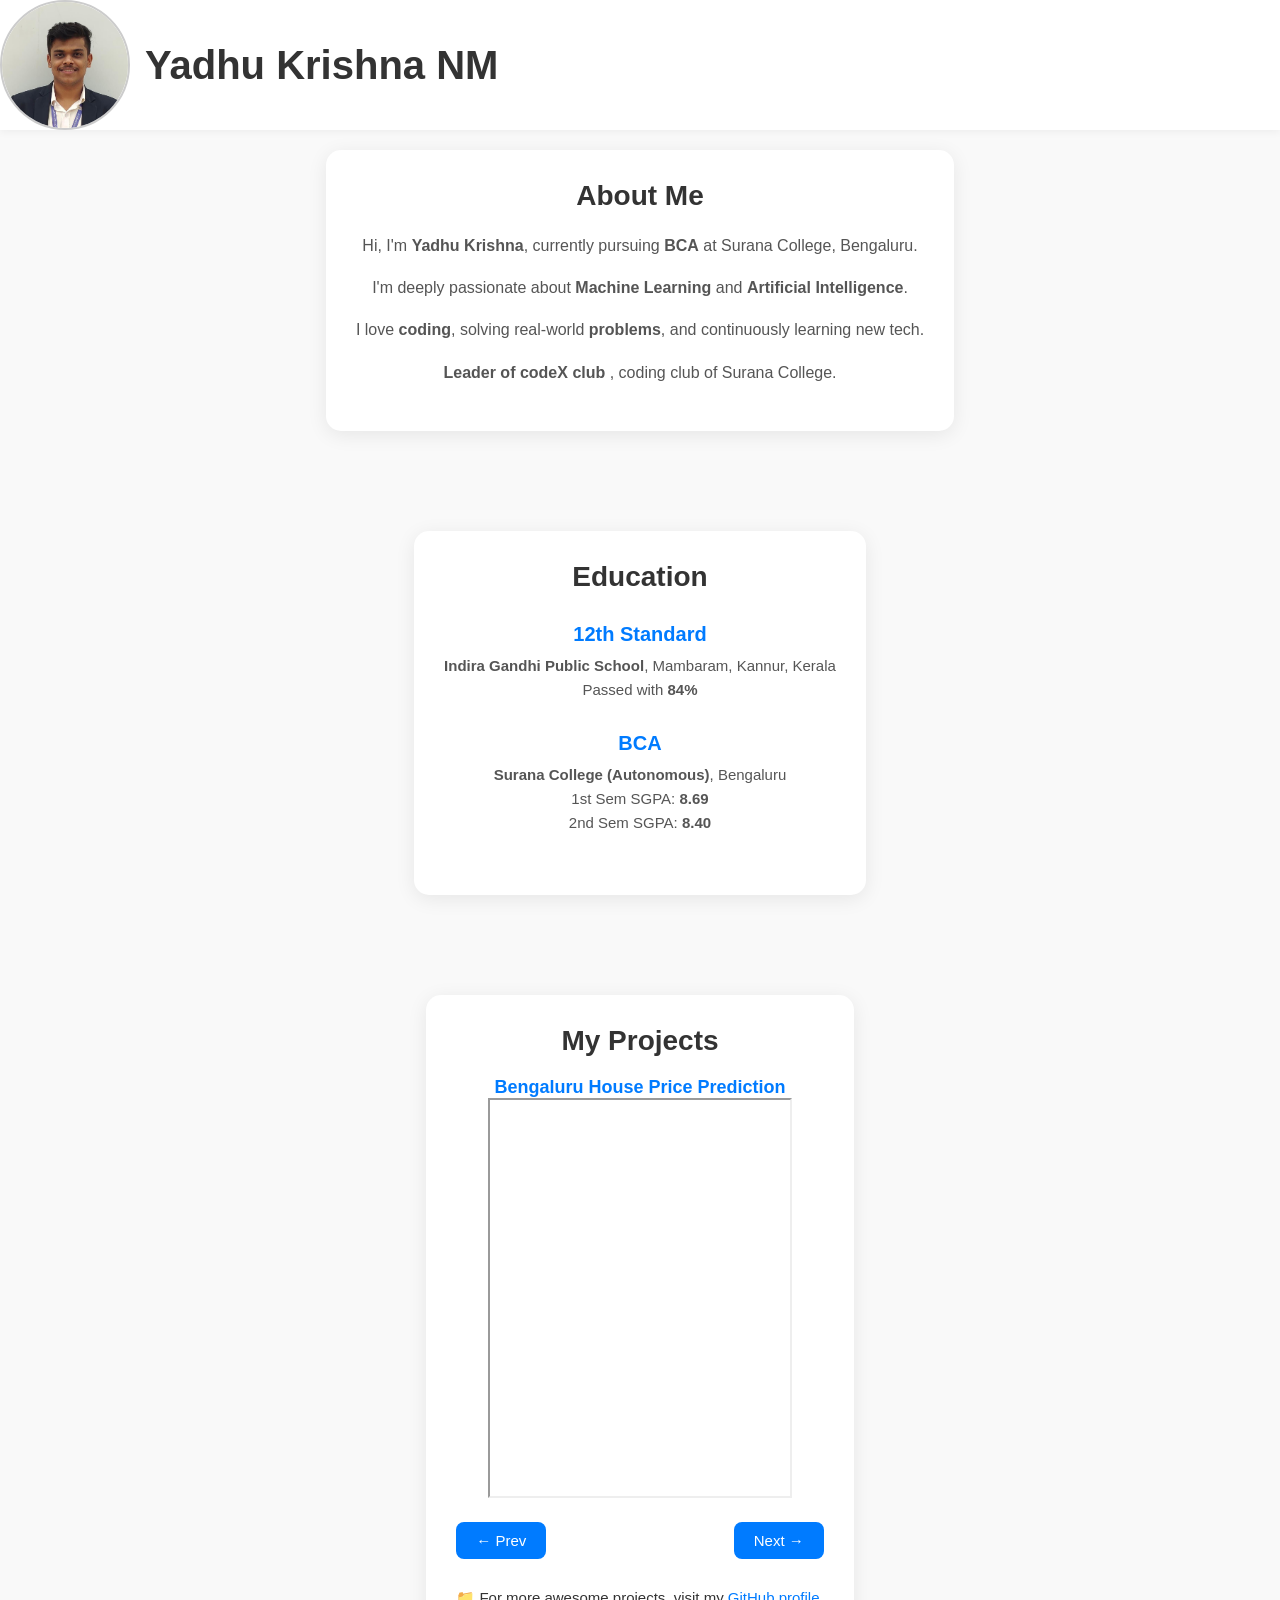
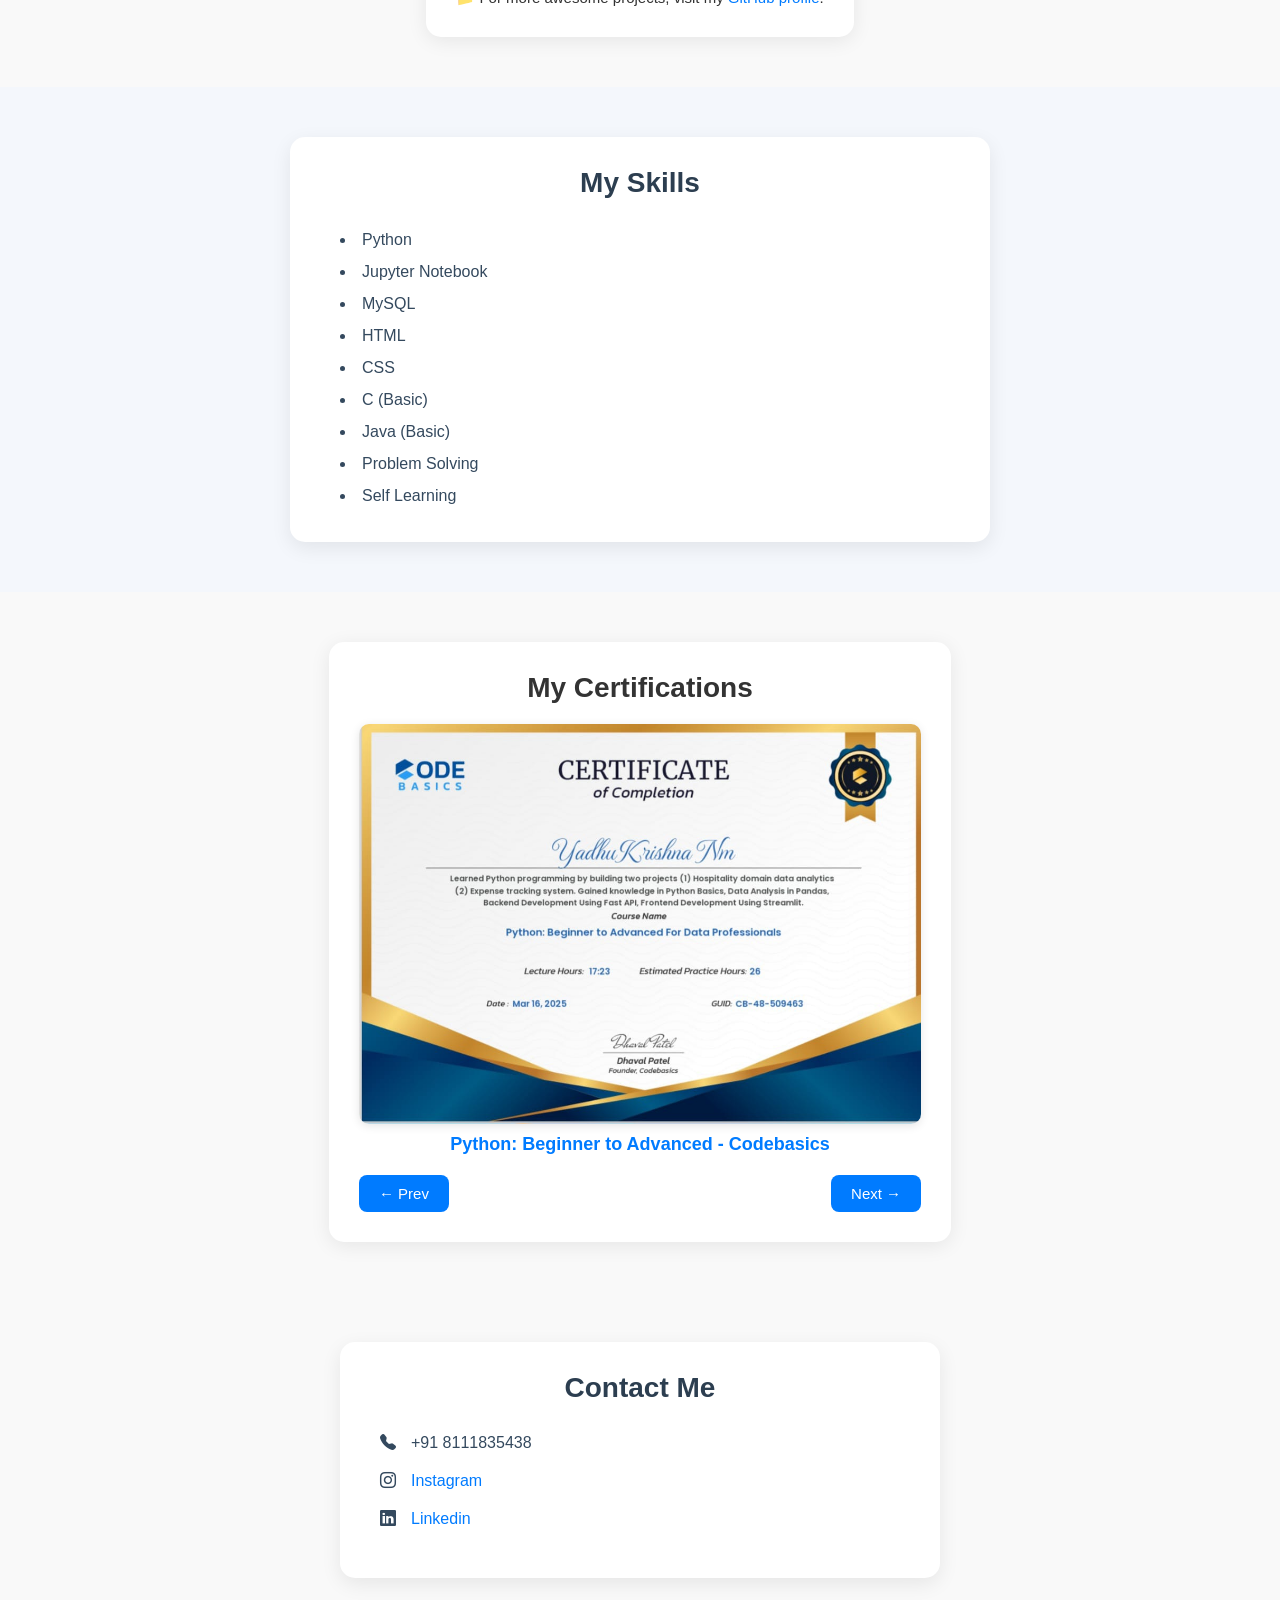
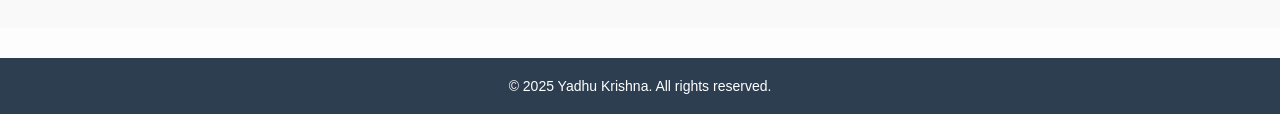
==== index.html @ 9374021d "Update index.html" ====
<!DOCTYPE html>
<html lang="en">
<head>
  <meta charset="UTF-8">
  <title>Yadhu Krishna | Portfolio</title>
  <meta name="viewport" content="width=device-width, initial-scale=1.0">
</head>
<body>

  <style>
    /* Reset */
* {
    margin: 0;
    padding: 0;
    box-sizing: border-box;
  }
  
  /* Base */
  body {
    font-family: 'Segoe UI', Tahoma, sans-serif;
    background-color: #fdfdfd;
    color: #222;
    padding-top: 100px; 
  }
  
  /* Header */
  .top-header {
    position: fixed;
    top: 0;
    left: 0;
    width: 100%;
    z-index: 1000;
    background-color: #fff;
    padding: -21px 30px;
    display: flex;
    justify-content: space-between;
    align-items: center;
    box-shadow: 0 2px 8px rgba(0, 0, 0, 0.05);
  }
  
  
  /* Left Side */
  .left-side {
    display: flex;
    align-items: center;
  }
  
  .profile-img {
    width: 130px;
    height: 130px;
    border-radius: 50%;
    object-fit: cover;
    border: 2px solid #ccc;
    margin-right: 15px;
  }
  
  .name {
    font-size: 40px;
    font-weight: 600;
    color: #333;
  }
  
/* Hamburger icon */
.hamburger {
    font-size: 24px;
    cursor: pointer;
    display: none;
  }
  
  /* Mobile Nav */
  .mobile-nav {
    display: none;
    flex-direction: column;
    gap: 10px;
    background-color: #fff;
    padding: 10px 20px;
    border-radius: 10px;
    box-shadow: 0 2px 10px rgba(0,0,0,0.1);
    position: absolute;
    top: 80px;
    right: 30px;
    z-index: 999;
  }
  
  .mobile-nav a {
    text-decoration: none;
    color: #333;
    font-weight: 500;
    transition: color 0.3s;
  }
  
  .mobile-nav a:hover {
    color: #007bff;
  }
  
  /* Show only on small screens */
  @media (max-width: 768px) {
    .hamburger {
      display: block;
    }
  
    .button-navbar {
      display: none;
    }
  }

  .about-section {
    padding: 50px 20px;
    background-color: #f9f9f9;
    display: flex;
    justify-content: center;
  }
  
  .about-card {
    max-width: 700px;
    background-color: #fff;
    padding: 30px;
    border-radius: 15px;
    box-shadow: 0 4px 20px rgba(0, 0, 0, 0.08);
    text-align: center;
  }
  
  .about-card h2 {
    font-size: 28px;
    margin-bottom: 20px;
    color: #333;
  }
  
  .about-card p {
    font-size: 16px;
    line-height: 1.7;
    color: #555;
    margin-bottom: 15px;
  }

  .education-section {
    padding: 50px 20px;
    background-color: #f9f9f9;
    display: flex;
    justify-content: center;
  }
  
  .education-card {
    max-width: 700px;
    background-color: #fff;
    padding: 30px;
    border-radius: 15px;
    box-shadow: 0 4px 20px rgba(0, 0, 0, 0.08);
    text-align: center;
  }
  
  .education-card h2 {
    font-size: 28px;
    margin-bottom: 30px;
    color: #333;
  }
  
  .edu-item {
    margin-bottom: 30px;
  }
  
  .edu-item h3 {
    font-size: 20px;
    color: #007bff;
    margin-bottom: 8px;
  }
  
  .edu-item p {
    font-size: 15px;
    color: #555;
    line-height: 1.6;
  }
  

  .projects-section {
    padding: 50px 20px;
    background-color: #f9f9f9;
    display: flex;
    justify-content: center;
  }
  
  .projects-card {
    max-width: 900px;
    background-color: #fff;
    padding: 30px;
    border-radius: 15px;
    box-shadow: 0 4px 20px rgba(0, 0, 0, 0.08);
    text-align: center;
  }
  
  .projects-card h2 {
    font-size: 28px;
    color: #333;
    margin-bottom: 20px;
  }
  
  .slider-container {
    position: relative;
  }
  
  .project-slide {
    display: none;
    flex-direction: column;
    align-items: center;
  }
  
  .project-slide video {
    width: 100%;
    max-height: 400px;
    border-radius: 10px;
    margin-bottom: 10px;
    box-shadow: 0 2px 10px rgba(0,0,0,0.1);
  }
  
  .project-slide h3 {
    font-size: 18px;
    color: #007bff;
  }
  
  .project-slide.active {
    display: flex;
  }
  
  .slider-buttons {
    margin-top: 20px;
    display: flex;
    justify-content: space-between;
    gap: 20px;
  }
  
  .slider-buttons button {
    padding: 10px 20px;
    font-size: 15px;
    border: none;
    background-color: #007bff;
    color: white;
    border-radius: 8px;
    cursor: pointer;
    transition: background-color 0.3s ease;
  }
  
  .slider-buttons button:hover {
    background-color: #0056b3;
  }
  .more-projects {
    margin-top: 30px;
    font-size: 15px;
    color: #333;
  }
  
  .more-projects a {
    color: #007bff;
    font-weight: 500;
    text-decoration: none;
    transition: color 0.3s;
  }
  
  .more-projects a:hover {
    color: #0056b3;
  }
 

  .skills-section {
    padding: 50px 20px;
    background-color: #f4f7fc;
    display: flex;
    justify-content: center;
  }
  
  .skills-card {
    max-width: 700px;
    width: 100%;
    background-color: #ffffff;
    padding: 30px 40px;
    border-radius: 15px;
    box-shadow: 0 6px 20px rgba(0, 0, 0, 0.08);
  }
  
  .skills-card h2 {
    font-size: 28px;
    margin-bottom: 25px;
    color: #2c3e50;
    text-align: center;
  }
  
  .skills-list {
    list-style: disc inside;
    font-size: 16px;
    color: #34495e;
    line-height: 2;
    padding-left: 10px;
  }
  
  .certifications-section {
    padding: 50px 20px;
    background-color: #f9f9f9;
    display: flex;
    justify-content: center;
  }
  
  .cert-card {
    max-width: 900px;
    background-color: #fff;
    padding: 30px;
    border-radius: 15px;
    box-shadow: 0 4px 20px rgba(0, 0, 0, 0.08);
    text-align: center;
  }
  
  .cert-card h2 {
    font-size: 28px;
    color: #333;
    margin-bottom: 20px;
  }
  
  .cert-slider-container {
    position: relative;
  }
  
  .cert-slide {
    display: none;
    flex-direction: column;
    align-items: center;
  }
  
  .cert-slide img {
    width: 100%;
    max-height: 400px;
    object-fit: contain;
    border-radius: 10px;
    margin-bottom: 10px;
    box-shadow: 0 2px 10px rgba(0,0,0,0.1);
  }
  
  .cert-slide h3 {
    font-size: 18px;
    color: #007bff;
  }
  
  .cert-slide.active {
    display: flex;
  }
  
  .cert-buttons {
    margin-top: 20px;
    display: flex;
    justify-content: space-between;
    gap: 20px;
  }
  
  .cert-buttons button {
    padding: 10px 20px;
    font-size: 15px;
    border: none;
    background-color: #007bff;
    color: white;
    border-radius: 8px;
    cursor: pointer;
    transition: background-color 0.3s ease;
  }
  
  .cert-buttons button:hover {
    background-color: #0056b3;
  }
  .contact-section {
    padding: 50px 20px;
    background-color: #f9f9f9;
    display: flex;
    justify-content: center;
  }
  
  .contact-card {
    max-width: 600px;
    width: 100%;
    background-color: #ffffff;
    padding: 30px 40px;
    border-radius: 15px;
    box-shadow: 0 6px 20px rgba(0, 0, 0, 0.08);
    text-align: center;
  }
  
  .contact-card h2 {
    font-size: 28px;
    margin-bottom: 30px;
    color: #2c3e50;
  }
  
  .contact-item {
    display: flex;
    align-items: center;
    gap: 15px;
    font-size: 16px;
    color: #34495e;
    margin-bottom: 20px;
    justify-content: flex-start;
  }
  
  .contact-item img {
    width: 24px;
    height: 24px;
  }
  
  .contact-item a {
    color: #007bff;
    text-decoration: none;
    transition: color 0.3s ease;
  }
  
  .contact-item a:hover {
    color: #0056b3;
  }
  .footer {
    background-color: #2c3e50;
    color: #fff;
    padding: 20px 0;
    text-align: center;
    font-size: 14px;
    margin-top: 30px;
  }
  
  </style>
      
            <header class="top-header">
                <div class="left-side">
                <img src="yadhu_krishna.jpg" alt="Profile" class="profile-img">
                <h1 class="name">Yadhu Krishna NM</h1>
                </div>

                <div class="hamburger" onclick="toggleMenu()">☰</div>

            <nav class="mobile-nav" id="navMenu">
            <a href="#about">About</a>
            <a href="#education">Education</a>
            <a href="#projects">Projects</a>
            <a href="#skills">Skills</a>
            <a href="#certifications">Certificate</a>
            <a href="#contact">Contact</a>
            <a href="research.html">Research paper</a>
            </nav>
            </header>
        
            <section id="about" class="about-section">
                <div class="about-card">
                  <h2>About Me</h2>
                  <p>Hi, I'm <strong>Yadhu Krishna</strong>, currently pursuing <strong>BCA</strong> at Surana College, Bengaluru.</p>
                  <p>I'm deeply passionate about <strong>Machine Learning</strong> and <strong>Artificial Intelligence</strong>.</p>
                  <p>I love <strong>coding</strong>, solving real-world <strong>problems</strong>, and continuously learning new tech.</p>

<p> <strong>Leader of codeX club </strong>, coding club of Surana College. </p>

                </div>
              </section>

              <section id="education" class="education-section">
                <div class="education-card">
                  <h2>Education</h2>
              
                  <div class="edu-item">
                    <h3>12th Standard</h3>
                    <p><strong>Indira Gandhi Public School</strong>, Mambaram, Kannur, Kerala</p>
                    <p>Passed with <strong>84%</strong></p>
                  </div>
              
                  <div class="edu-item">
                    <h3>BCA</h3>
                    <p><strong>Surana College (Autonomous)</strong>, Bengaluru</p>
                    <p>1st Sem SGPA: <strong>8.69</strong> <br>2nd Sem SGPA: <strong>8.40</strong></p>
                  </div>
                </div>
              </section>
              
  
              <section id="projects" class="projects-section">
                <div class="projects-card">
                  <h2>My Projects</h2>
                  <div class="slider-container">
              
                    <div class="project-slide active">
                      <div class="project-card">
                        <h3>Bengaluru House Price Prediction</h3>
                        <iframe 
                          src="https://drive.google.com/file/d/1LynsEmsE5LM_ech0EKteAjAgFS6Ahs85/preview" 
                          width="100%" 
                          height="400" 
                          allow="autoplay"
                        ></iframe>
                      </div>
                    </div>
                    
                    
              
                    <div class="project-slide">
                      <div class="project-card">
                        <h3>Virtual Calculator</h3>
                        <iframe 
                          src="https://drive.google.com/file/d/1Lzq_oJ0cY63KStWyLMBcMQcvlGvs4NtR/preview" 
                          width="100%" 
                          height="400" 
                          allow="autoplay"
                        ></iframe>
                      </div>
                    </div>
                    
                    
              
                    <div class="project-slide">
                      <div class="project-card">
                        <h3>Hand Gesture Controlled Game</h3>
                        <iframe 
                          src="https://drive.google.com/file/d/1M1FMv9EA-ZQbCo-5JxC1Ndo6RpJPf_lY/preview" 
                          width="100%" 
                          height="400" 
                          allow="autoplay"
                        ></iframe>
                      </div>
                    </div>
                    
                    
              
                    <div class="project-slide">
                      <div class="project-card">
                        <h3>Virtual Drawing</h3>
                        <iframe 
                          src="https://drive.google.com/file/d/1Lz4kDSfZVI1Jyr831kYw92eq6FVcWsAn/preview" 
                          width="100%" 
                          height="400" 
                          allow="autoplay"
                        ></iframe>
                      </div>
                    </div>
                    
              
                    <div class="project-slide">
                      <div class="project-card">
                        <h3>Text to Speech</h3>
                        <iframe 
                          src="https://drive.google.com/file/d/1Luus8g1saQ6ELHiGykWoEBHcL6R_JrQ9/preview" 
                          width="100%" 
                          height="400" 
                          allow="autoplay"
                        ></iframe>
                      </div>
                    </div>
                    
              
                    <div class="slider-buttons">
                      <button onclick="prevSlide()">← Prev</button>
                      <button onclick="nextSlide()">Next →</button>
                    </div>
                  </div>
              
                  <div class="more-projects">
                    <p>📁 For more awesome projects, visit my <a href="https://github.com/Yadhu10nm" target="_blank">GitHub profile</a>.</p>
                  </div>
                </div>
              </section>
              
              
              <section id="skills" class="skills-section">
                <div class="skills-card">
                  <h2>My Skills</h2>
                  <ul class="skills-list">
                    <li>Python</li>
                    <li>Jupyter Notebook</li>
                    <li>MySQL</li>
                    <li>HTML</li>
                    <li>CSS</li>
                    <li>C (Basic)</li>
                    <li>Java (Basic)</li>
                    <li>Problem Solving</li>
                    <li>Self Learning</li>
                  </ul>
                </div>
              </section>
              
              <section id="certifications" class="certifications-section">
                <div class="cert-card">
                  <h2>My Certifications</h2>
              
                  <div class="cert-slider-container">
                    <div class="cert-slide active">
                      <img src="certificates/python.jpg" alt="Python Certificate">
                      <h3>Python: Beginner to Advanced - Codebasics</h3>
                    </div>
              
                    <div class="cert-slide">
                      <img src="certificates/machine_learning.jpg" alt="ML Certificate">
                      <h3>Complete Machine Learning with Python - Udemy</h3>
                    </div>
              
                    <div class="cert-buttons">
                      <button onclick="prevCert()">← Prev</button>
                      <button onclick="nextCert()">Next →</button>
                    </div>
                  </div>
                </div>
              </section>

              <!-- Include this once in your <head> -->
<link rel="stylesheet" href="https://cdn.jsdelivr.net/npm/bootstrap-icons@1.10.5/font/bootstrap-icons.css">

<!-- Contact Section -->
<section id="contact" class="contact-section">
  <div class="contact-card">
    <h2>Contact Me</h2>

    <div class="contact-item">
      <i class="bi bi-telephone-fill"></i>
      <span>+91 8111835438</span>
    </div>

    <div class="contact-item">
      <i class="bi bi-instagram"></i>
      <a href="https://www.instagram.com/_yadh.u_" target="_blank">Instagram</a>
    </div>

    <div class="contact-item">
      <i class="bi bi-linkedin"></i>
      <a href="https://www.linkedin.com/in/yadhu-krishna-nm-0b5b5b31a?utm_source=share&utm_campaign=share_via&utm_content=profile&utm_medium=android_app" target="_blank">Linkedin</a>
    </div>
  </div>
</section>

<footer class="footer">
    <p>&copy; 2025 Yadhu Krishna. All rights reserved.</p>
  </footer>
       
              
              
              
  
  




              <script>
                function toggleMenu() {
                  const nav = document.getElementById("navMenu");
                  nav.style.display = nav.style.display === "flex" ? "none" : "flex";
                }
              
                // Close menu when a nav link is clicked
                document.addEventListener("DOMContentLoaded", () => {
                  const navLinks = document.querySelectorAll("#navMenu a");
                  navLinks.forEach(link => {
                    link.addEventListener("click", () => {
                      document.getElementById("navMenu").style.display = "none";
                    });
                  });
                });

                let currentSlide = 0;
  const slides = document.querySelectorAll('.project-slide');

  function showSlide(index) {
    slides.forEach(slide => slide.classList.remove('active'));
    slides[index].classList.add('active');
  }

  function nextSlide() {
    currentSlide = (currentSlide + 1) % slides.length;
    showSlide(currentSlide);
  }

  function prevSlide() {
    currentSlide = (currentSlide - 1 + slides.length) % slides.length;
    showSlide(currentSlide);
  }

  let currentCert = 0;
  const certs = document.querySelectorAll('.cert-slide');

  function showCert(index) {
    certs.forEach(cert => cert.classList.remove('active'));
    certs[index].classList.add('active');
  }

  function nextCert() {
    currentCert = (currentCert + 1) % certs.length;
    showCert(currentCert);
  }

  function prevCert() {
    currentCert = (currentCert - 1 + certs.length) % certs.length;
    showCert(currentCert);
  }
</script>
              
  
</body>
</html>
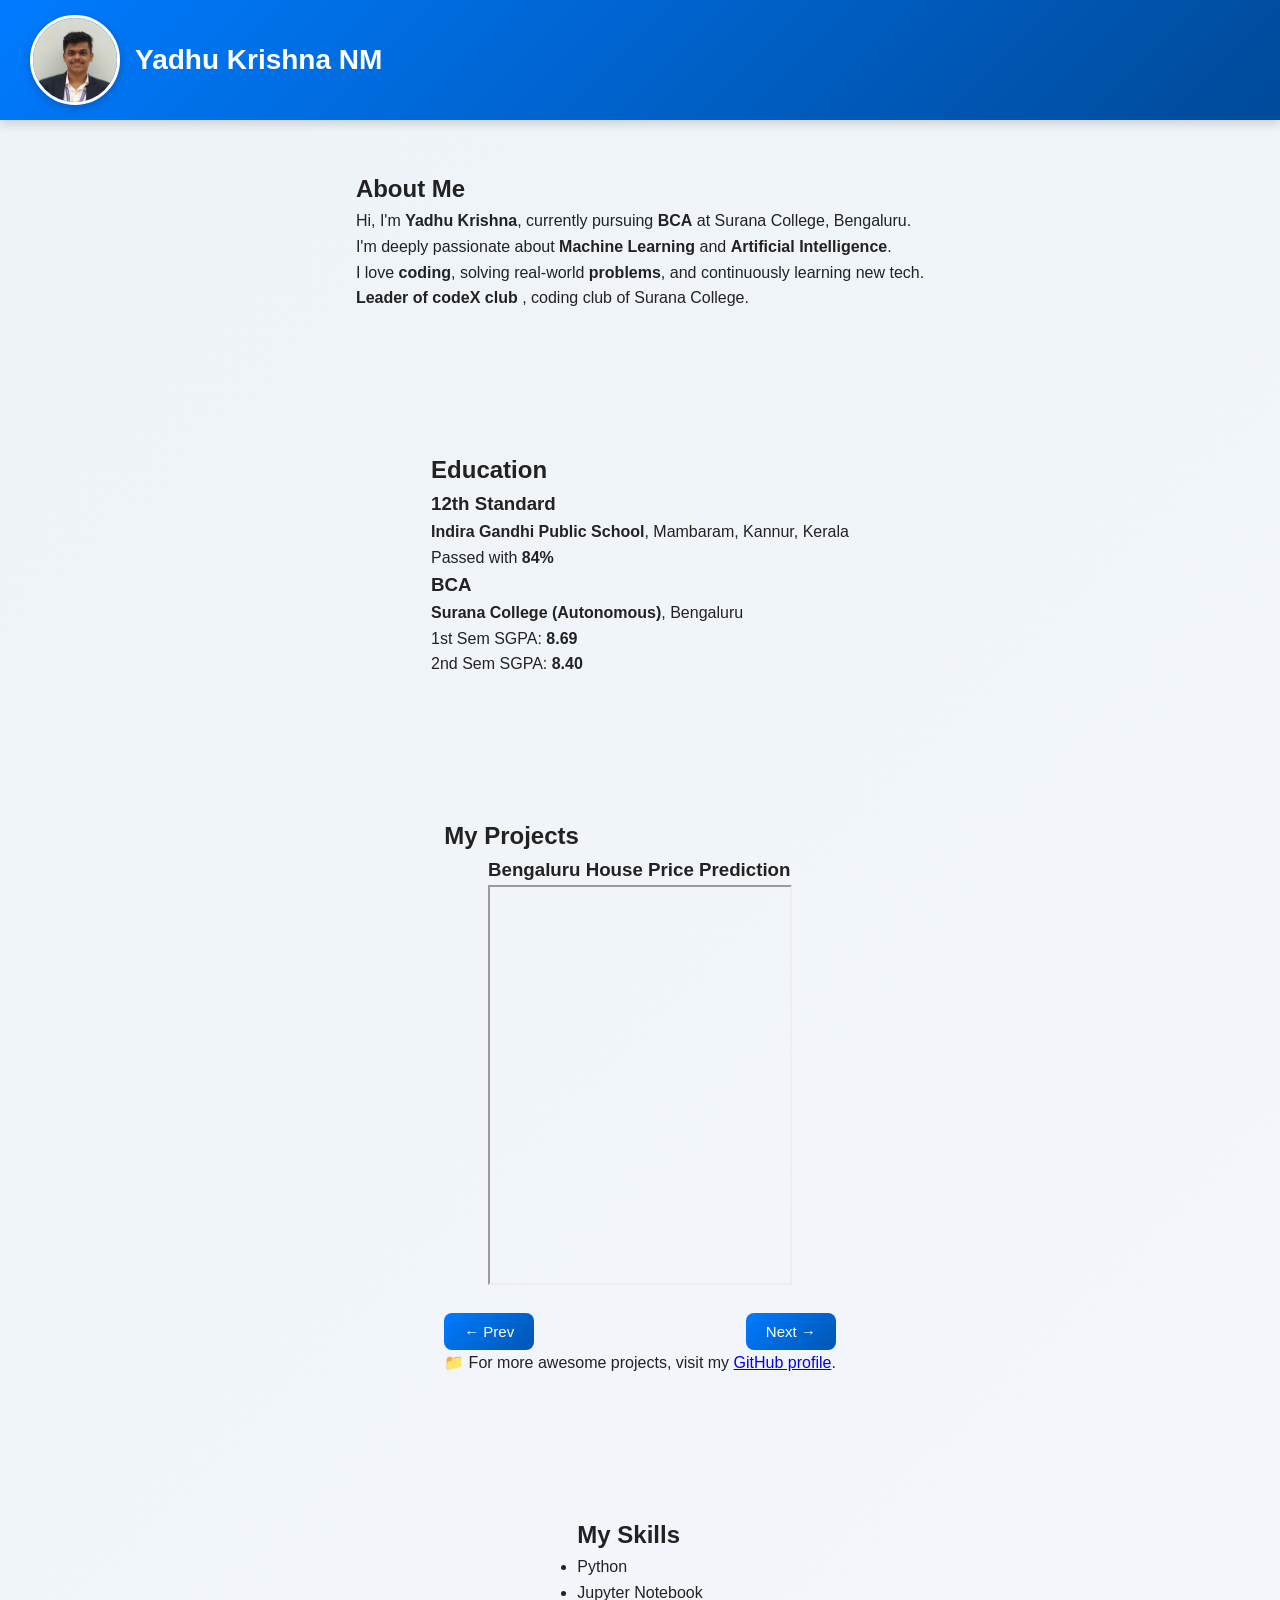
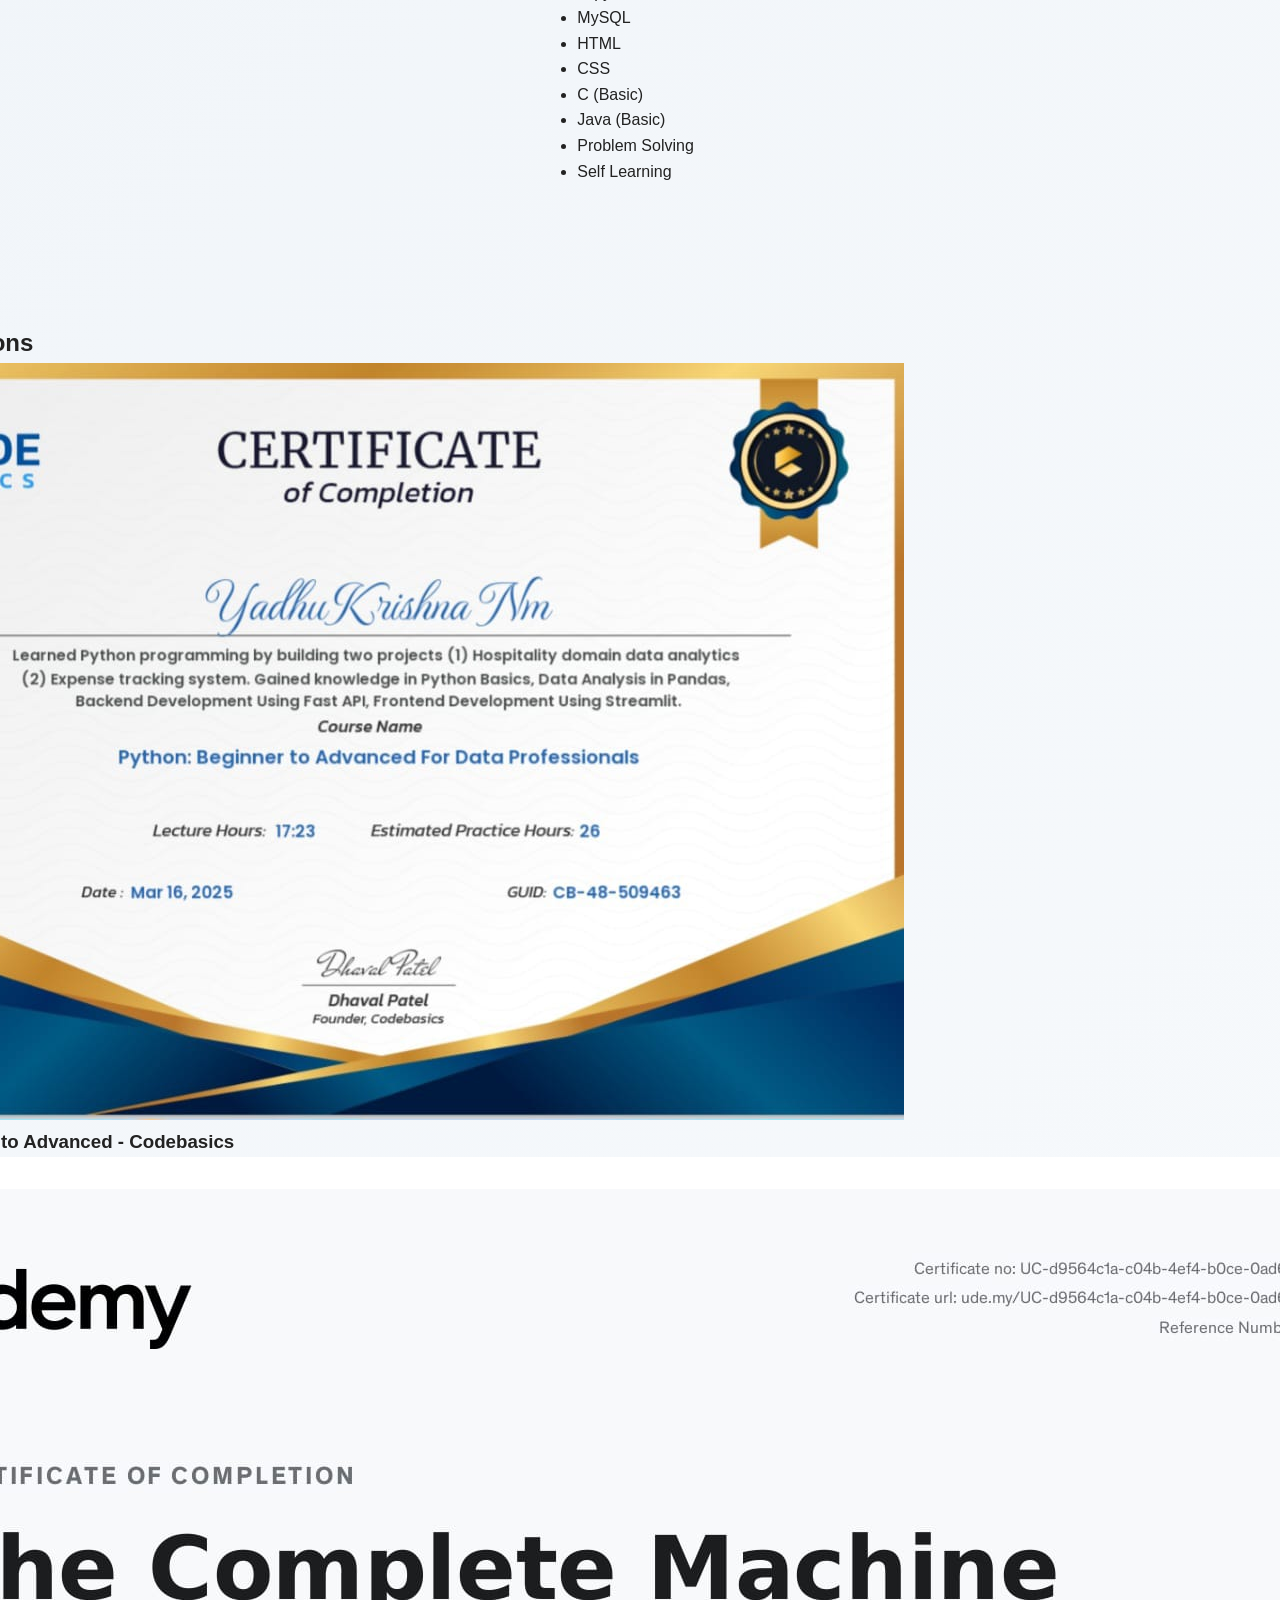
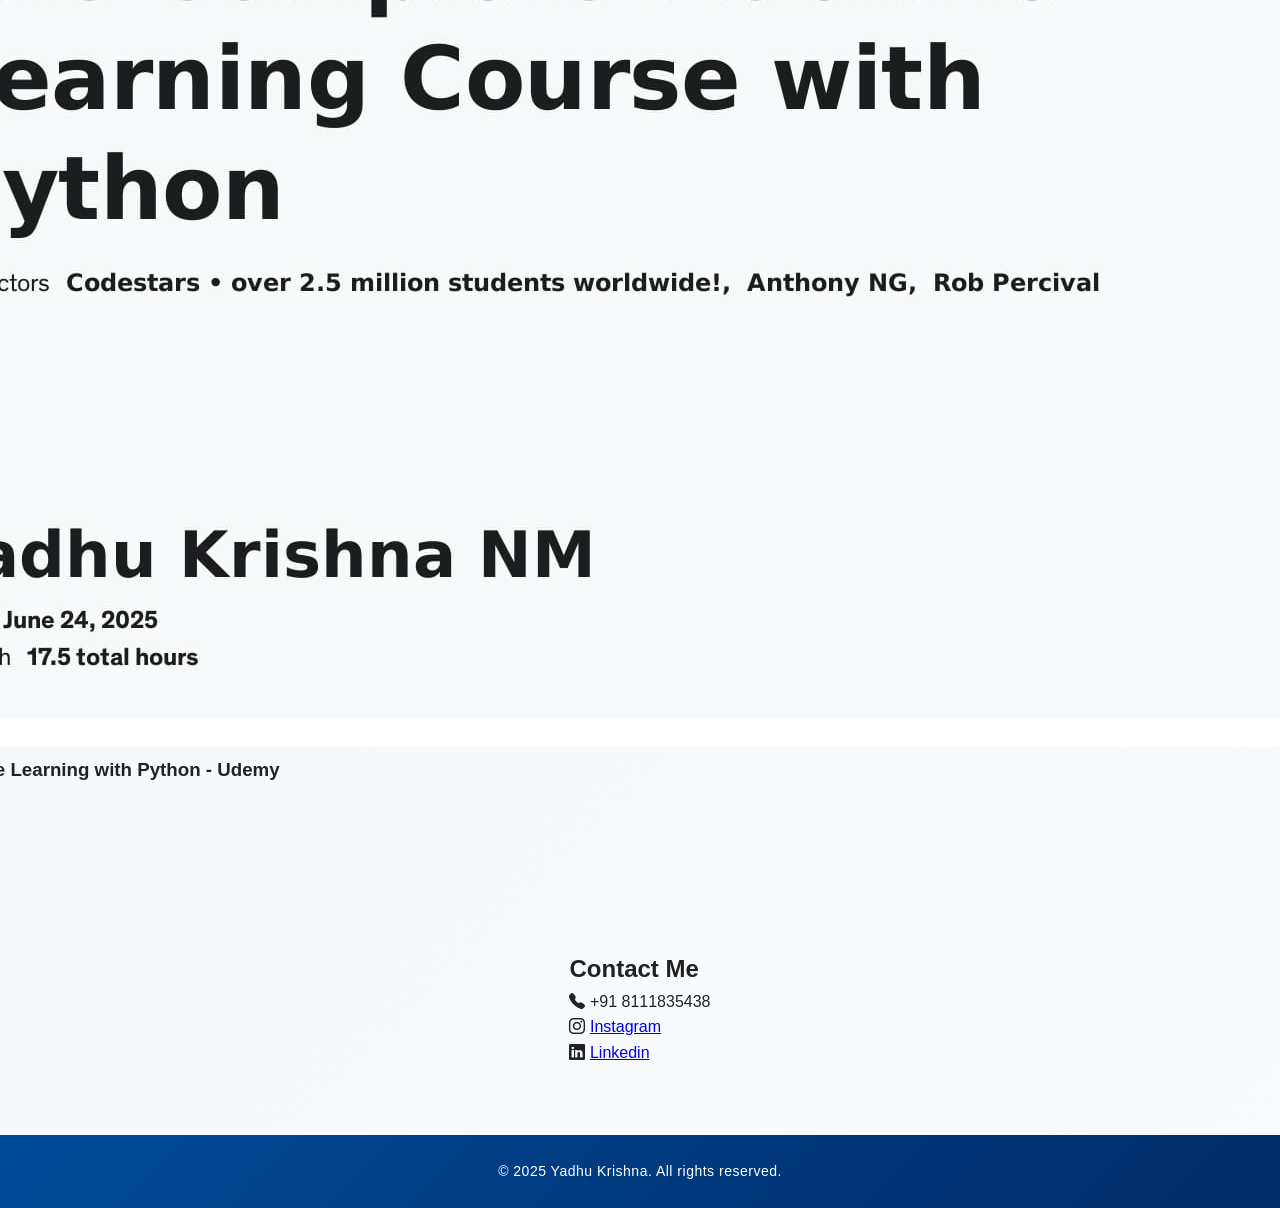
==== commit 8daa60fe: "Update index.html" ====
--- a/index.html
+++ b/index.html
@@ -8,415 +8,290 @@
 <body>
 
   <style>
-    /* Reset */
-* {
-    margin: 0;
-    padding: 0;
-    box-sizing: border-box;
-  }
-  
-  /* Base */
-  body {
-    font-family: 'Segoe UI', Tahoma, sans-serif;
-    background-color: #fdfdfd;
-    color: #222;
-    padding-top: 100px; 
-  }
-  
-  /* Header */
-  .top-header {
-    position: fixed;
-    top: 0;
-    left: 0;
-    width: 100%;
-    z-index: 1000;
-    background-color: #fff;
-    padding: -21px 30px;
-    display: flex;
-    justify-content: space-between;
-    align-items: center;
-    box-shadow: 0 2px 8px rgba(0, 0, 0, 0.05);
-  }
-  
-  
-  /* Left Side */
-  .left-side {
-    display: flex;
-    align-items: center;
-  }
-  
-  .profile-img {
-    width: 130px;
-    height: 130px;
-    border-radius: 50%;
-    object-fit: cover;
-    border: 2px solid #ccc;
-    margin-right: 15px;
-  }
-  
-  .name {
-    font-size: 40px;
-    font-weight: 600;
-    color: #333;
-  }
-  
-/* Hamburger icon */
-.hamburger {
-    font-size: 24px;
-    cursor: pointer;
-    display: none;
-  }
-  
-  /* Mobile Nav */
-  .mobile-nav {
-    display: none;
-    flex-direction: column;
-    gap: 10px;
-    background-color: #fff;
-    padding: 10px 20px;
-    border-radius: 10px;
-    box-shadow: 0 2px 10px rgba(0,0,0,0.1);
-    position: absolute;
-    top: 80px;
-    right: 30px;
-    z-index: 999;
-  }
-  
-  .mobile-nav a {
-    text-decoration: none;
-    color: #333;
-    font-weight: 500;
-    transition: color 0.3s;
-  }
-  
-  .mobile-nav a:hover {
-    color: #007bff;
-  }
-  
-  /* Show only on small screens */
-  @media (max-width: 768px) {
-    .hamburger {
-      display: block;
-    }
-  
-    .button-navbar {
-      display: none;
-    }
-  }
-
-  .about-section {
-    padding: 50px 20px;
-    background-color: #f9f9f9;
-    display: flex;
-    justify-content: center;
-  }
-  
-  .about-card {
-    max-width: 700px;
-    background-color: #fff;
-    padding: 30px;
-    border-radius: 15px;
-    box-shadow: 0 4px 20px rgba(0, 0, 0, 0.08);
-    text-align: center;
-  }
-  
-  .about-card h2 {
-    font-size: 28px;
-    margin-bottom: 20px;
-    color: #333;
-  }
-  
-  .about-card p {
-    font-size: 16px;
-    line-height: 1.7;
-    color: #555;
-    margin-bottom: 15px;
-  }
-
-  .education-section {
-    padding: 50px 20px;
-    background-color: #f9f9f9;
-    display: flex;
-    justify-content: center;
-  }
-  
-  .education-card {
-    max-width: 700px;
-    background-color: #fff;
-    padding: 30px;
-    border-radius: 15px;
-    box-shadow: 0 4px 20px rgba(0, 0, 0, 0.08);
-    text-align: center;
-  }
-  
-  .education-card h2 {
-    font-size: 28px;
-    margin-bottom: 30px;
-    color: #333;
-  }
-  
-  .edu-item {
-    margin-bottom: 30px;
-  }
-  
-  .edu-item h3 {
-    font-size: 20px;
-    color: #007bff;
-    margin-bottom: 8px;
-  }
-  
-  .edu-item p {
-    font-size: 15px;
-    color: #555;
-    line-height: 1.6;
-  }
-  
-
-  .projects-section {
-    padding: 50px 20px;
-    background-color: #f9f9f9;
-    display: flex;
-    justify-content: center;
-  }
-  
-  .projects-card {
-    max-width: 900px;
-    background-color: #fff;
-    padding: 30px;
-    border-radius: 15px;
-    box-shadow: 0 4px 20px rgba(0, 0, 0, 0.08);
-    text-align: center;
-  }
-  
-  .projects-card h2 {
-    font-size: 28px;
-    color: #333;
-    margin-bottom: 20px;
-  }
-  
-  .slider-container {
-    position: relative;
-  }
-  
-  .project-slide {
-    display: none;
-    flex-direction: column;
-    align-items: center;
-  }
-  
-  .project-slide video {
-    width: 100%;
-    max-height: 400px;
-    border-radius: 10px;
-    margin-bottom: 10px;
-    box-shadow: 0 2px 10px rgba(0,0,0,0.1);
-  }
-  
-  .project-slide h3 {
-    font-size: 18px;
-    color: #007bff;
-  }
-  
-  .project-slide.active {
-    display: flex;
-  }
-  
-  .slider-buttons {
-    margin-top: 20px;
-    display: flex;
-    justify-content: space-between;
-    gap: 20px;
-  }
-  
-  .slider-buttons button {
-    padding: 10px 20px;
-    font-size: 15px;
-    border: none;
-    background-color: #007bff;
-    color: white;
-    border-radius: 8px;
-    cursor: pointer;
-    transition: background-color 0.3s ease;
-  }
-  
-  .slider-buttons button:hover {
-    background-color: #0056b3;
-  }
-  .more-projects {
-    margin-top: 30px;
-    font-size: 15px;
-    color: #333;
-  }
-  
-  .more-projects a {
-    color: #007bff;
-    font-weight: 500;
-    text-decoration: none;
-    transition: color 0.3s;
-  }
-  
-  .more-projects a:hover {
-    color: #0056b3;
-  }
- 
-
-  .skills-section {
-    padding: 50px 20px;
-    background-color: #f4f7fc;
-    display: flex;
-    justify-content: center;
-  }
-  
-  .skills-card {
-    max-width: 700px;
-    width: 100%;
-    background-color: #ffffff;
-    padding: 30px 40px;
-    border-radius: 15px;
-    box-shadow: 0 6px 20px rgba(0, 0, 0, 0.08);
-  }
-  
-  .skills-card h2 {
-    font-size: 28px;
-    margin-bottom: 25px;
-    color: #2c3e50;
-    text-align: center;
-  }
-  
-  .skills-list {
-    list-style: disc inside;
-    font-size: 16px;
-    color: #34495e;
-    line-height: 2;
-    padding-left: 10px;
-  }
-  
-  .certifications-section {
-    padding: 50px 20px;
-    background-color: #f9f9f9;
-    display: flex;
-    justify-content: center;
-  }
-  
-  .cert-card {
-    max-width: 900px;
-    background-color: #fff;
-    padding: 30px;
-    border-radius: 15px;
-    box-shadow: 0 4px 20px rgba(0, 0, 0, 0.08);
-    text-align: center;
-  }
-  
-  .cert-card h2 {
-    font-size: 28px;
-    color: #333;
-    margin-bottom: 20px;
-  }
-  
-  .cert-slider-container {
-    position: relative;
-  }
-  
-  .cert-slide {
-    display: none;
-    flex-direction: column;
-    align-items: center;
-  }
-  
-  .cert-slide img {
-    width: 100%;
-    max-height: 400px;
-    object-fit: contain;
-    border-radius: 10px;
-    margin-bottom: 10px;
-    box-shadow: 0 2px 10px rgba(0,0,0,0.1);
-  }
-  
-  .cert-slide h3 {
-    font-size: 18px;
-    color: #007bff;
-  }
-  
-  .cert-slide.active {
-    display: flex;
-  }
-  
-  .cert-buttons {
-    margin-top: 20px;
-    display: flex;
-    justify-content: space-between;
-    gap: 20px;
-  }
-  
-  .cert-buttons button {
-    padding: 10px 20px;
-    font-size: 15px;
-    border: none;
-    background-color: #007bff;
-    color: white;
-    border-radius: 8px;
-    cursor: pointer;
-    transition: background-color 0.3s ease;
-  }
-  
-  .cert-buttons button:hover {
-    background-color: #0056b3;
-  }
-  .contact-section {
-    padding: 50px 20px;
-    background-color: #f9f9f9;
-    display: flex;
-    justify-content: center;
-  }
-  
-  .contact-card {
-    max-width: 600px;
-    width: 100%;
-    background-color: #ffffff;
-    padding: 30px 40px;
-    border-radius: 15px;
-    box-shadow: 0 6px 20px rgba(0, 0, 0, 0.08);
-    text-align: center;
-  }
-  
-  .contact-card h2 {
-    font-size: 28px;
-    margin-bottom: 30px;
-    color: #2c3e50;
-  }
-  
-  .contact-item {
-    display: flex;
-    align-items: center;
-    gap: 15px;
-    font-size: 16px;
-    color: #34495e;
-    margin-bottom: 20px;
-    justify-content: flex-start;
-  }
-  
-  .contact-item img {
-    width: 24px;
-    height: 24px;
-  }
-  
-  .contact-item a {
-    color: #007bff;
-    text-decoration: none;
-    transition: color 0.3s ease;
-  }
-  
-  .contact-item a:hover {
-    color: #0056b3;
-  }
-  .footer {
-    background-color: #2c3e50;
-    color: #fff;
-    padding: 20px 0;
-    text-align: center;
-    font-size: 14px;
-    margin-top: 30px;
-  }
+  /* ========== RESET ========== */
+* {
+  margin: 0;
+  padding: 0;
+  box-sizing: border-box;
+}
+
+/* ========== BASE ========== */
+body {
+  font-family: 'Poppins', 'Segoe UI', sans-serif;
+  background: linear-gradient(135deg, #eef3f8, #f9fbfd);
+  color: #222;
+  padding-top: 100px;
+  line-height: 1.6;
+  overflow-x: hidden;
+}
+
+/* ========== HEADER ========== */
+.top-header {
+  position: fixed;
+  top: 0;
+  left: 0;
+  width: 100%;
+  z-index: 1000;
+  background: linear-gradient(135deg, #007bff, #004a99);
+  padding: 15px 30px;
+  display: flex;
+  justify-content: space-between;
+  align-items: center;
+  box-shadow: 0 4px 10px rgba(0, 0, 0, 0.15);
+  transition: all 0.3s ease;
+}
+
+.left-side {
+  display: flex;
+  align-items: center;
+}
+
+.profile-img {
+  width: 90px;
+  height: 90px;
+  border-radius: 50%;
+  object-fit: cover;
+  border: 3px solid #fff;
+  box-shadow: 0 3px 10px rgba(0, 0, 0, 0.2);
+  margin-right: 15px;
+  transition: transform 0.3s ease;
+}
+
+.profile-img:hover {
+  transform: scale(1.05);
+}
+
+.name {
+  font-size: 28px;
+  font-weight: 600;
+  color: #fff;
+}
+
+/* Hamburger */
+.hamburger {
+  font-size: 28px;
+  color: #fff;
+  cursor: pointer;
+  display: none;
+  transition: transform 0.3s ease;
+}
+
+.hamburger:hover {
+  transform: rotate(90deg);
+}
+
+/* Mobile Navigation */
+.mobile-nav {
+  display: none;
+  flex-direction: column;
+  gap: 12px;
+  background: #fff;
+  padding: 15px 25px;
+  border-radius: 12px;
+  box-shadow: 0 4px 20px rgba(0, 0, 0, 0.15);
+  position: absolute;
+  top: 80px;
+  right: 30px;
+  z-index: 999;
+  animation: fadeIn 0.4s ease;
+}
+
+.mobile-nav a {
+  text-decoration: none;
+  color: #333;
+  font-weight: 500;
+  transition: color 0.3s;
+}
+
+.mobile-nav a:hover {
+  color: #007bff;
+}
+
+/* ========== COMMON SECTION STYLES ========== */
+section {
+  padding: 70px 25px;
+  display: flex;
+  justify-content: center;
+}
+
+.card {
+  max-width: 900px;
+  width: 100%;
+  background-color: #fff;
+  padding: 40px;
+  border-radius: 20px;
+  box-shadow: 0 8px 25px rgba(0, 0, 0, 0.08);
+  transition: all 0.4s ease;
+}
+
+.card:hover {
+  transform: translateY(-5px);
+  box-shadow: 0 12px 30px rgba(0, 0, 0, 0.15);
+}
+
+.card h2 {
+  text-align: center;
+  color: #0056b3;
+  font-size: 28px;
+  margin-bottom: 25px;
+}
+
+.card p {
+  color: #555;
+  font-size: 16px;
+}
+
+/* ========== PROJECT SLIDER ========== */
+.slider-container {
+  position: relative;
+}
+
+.project-slide {
+  display: none;
+  flex-direction: column;
+  align-items: center;
+}
+
+.project-slide.active {
+  display: flex;
+  animation: fadeIn 0.6s ease;
+}
+
+.project-slide video,
+.project-slide img {
+  width: 100%;
+  max-height: 400px;
+  border-radius: 15px;
+  box-shadow: 0 3px 15px rgba(0, 0, 0, 0.1);
+}
+
+.slider-buttons {
+  margin-top: 20px;
+  display: flex;
+  justify-content: space-between;
+  gap: 15px;
+}
+
+.slider-buttons button {
+  background: linear-gradient(135deg, #007bff, #0056b3);
+  border: none;
+  color: white;
+  padding: 10px 20px;
+  font-size: 15px;
+  border-radius: 8px;
+  cursor: pointer;
+  transition: transform 0.3s, background 0.3s;
+}
+
+.slider-buttons button:hover {
+  background: linear-gradient(135deg, #0056b3, #003f88);
+  transform: scale(1.05);
+}
+
+/* ========== FOOTER ========== */
+.footer {
+  background: linear-gradient(135deg, #004a99, #002b66);
+  color: #fff;
+  text-align: center;
+  padding: 25px 0;
+  font-size: 14px;
+  letter-spacing: 0.5px;
+}
+
+/* ========== ANIMATIONS ========== */
+@keyframes fadeIn {
+  from {
+    opacity: 0;
+    transform: translateY(20px);
+  }
+  to {
+    opacity: 1;
+    transform: translateY(0);
+  }
+}
+
+/* ========== RESPONSIVE DESIGN ========== */
+
+/* Tablets */
+@media (max-width: 1024px) {
+  .profile-img {
+    width: 80px;
+    height: 80px;
+  }
+  .name {
+    font-size: 24px;
+  }
+  .card {
+    padding: 30px;
+  }
+}
+
+/* Mobile Phones */
+@media (max-width: 768px) {
+  .hamburger {
+    display: block;
+  }
+
+  .button-navbar {
+    display: none;
+  }
+
+  .left-side .name {
+    font-size: 22px;
+  }
+
+  .profile-img {
+    width: 70px;
+    height: 70px;
+  }
+
+  section {
+    padding: 50px 15px;
+  }
+
+  .card {
+    padding: 25px;
+    border-radius: 15px;
+  }
+
+  .card h2 {
+    font-size: 24px;
+  }
+
+  .card p {
+    font-size: 15px;
+  }
+
+  .slider-buttons {
+    flex-direction: column;
+    gap: 10px;
+  }
+}
+
+/* Small Devices (Phones under 480px) */
+@media (max-width: 480px) {
+  .profile-img {
+    width: 60px;
+    height: 60px;
+  }
+
+  .name {
+    font-size: 20px;
+  }
+
+  .card {
+    padding: 20px;
+  }
+
+  .card h2 {
+    font-size: 20px;
+  }
+
+  .footer {
+    font-size: 12px;
+  }
+}
+
   
   </style>
       
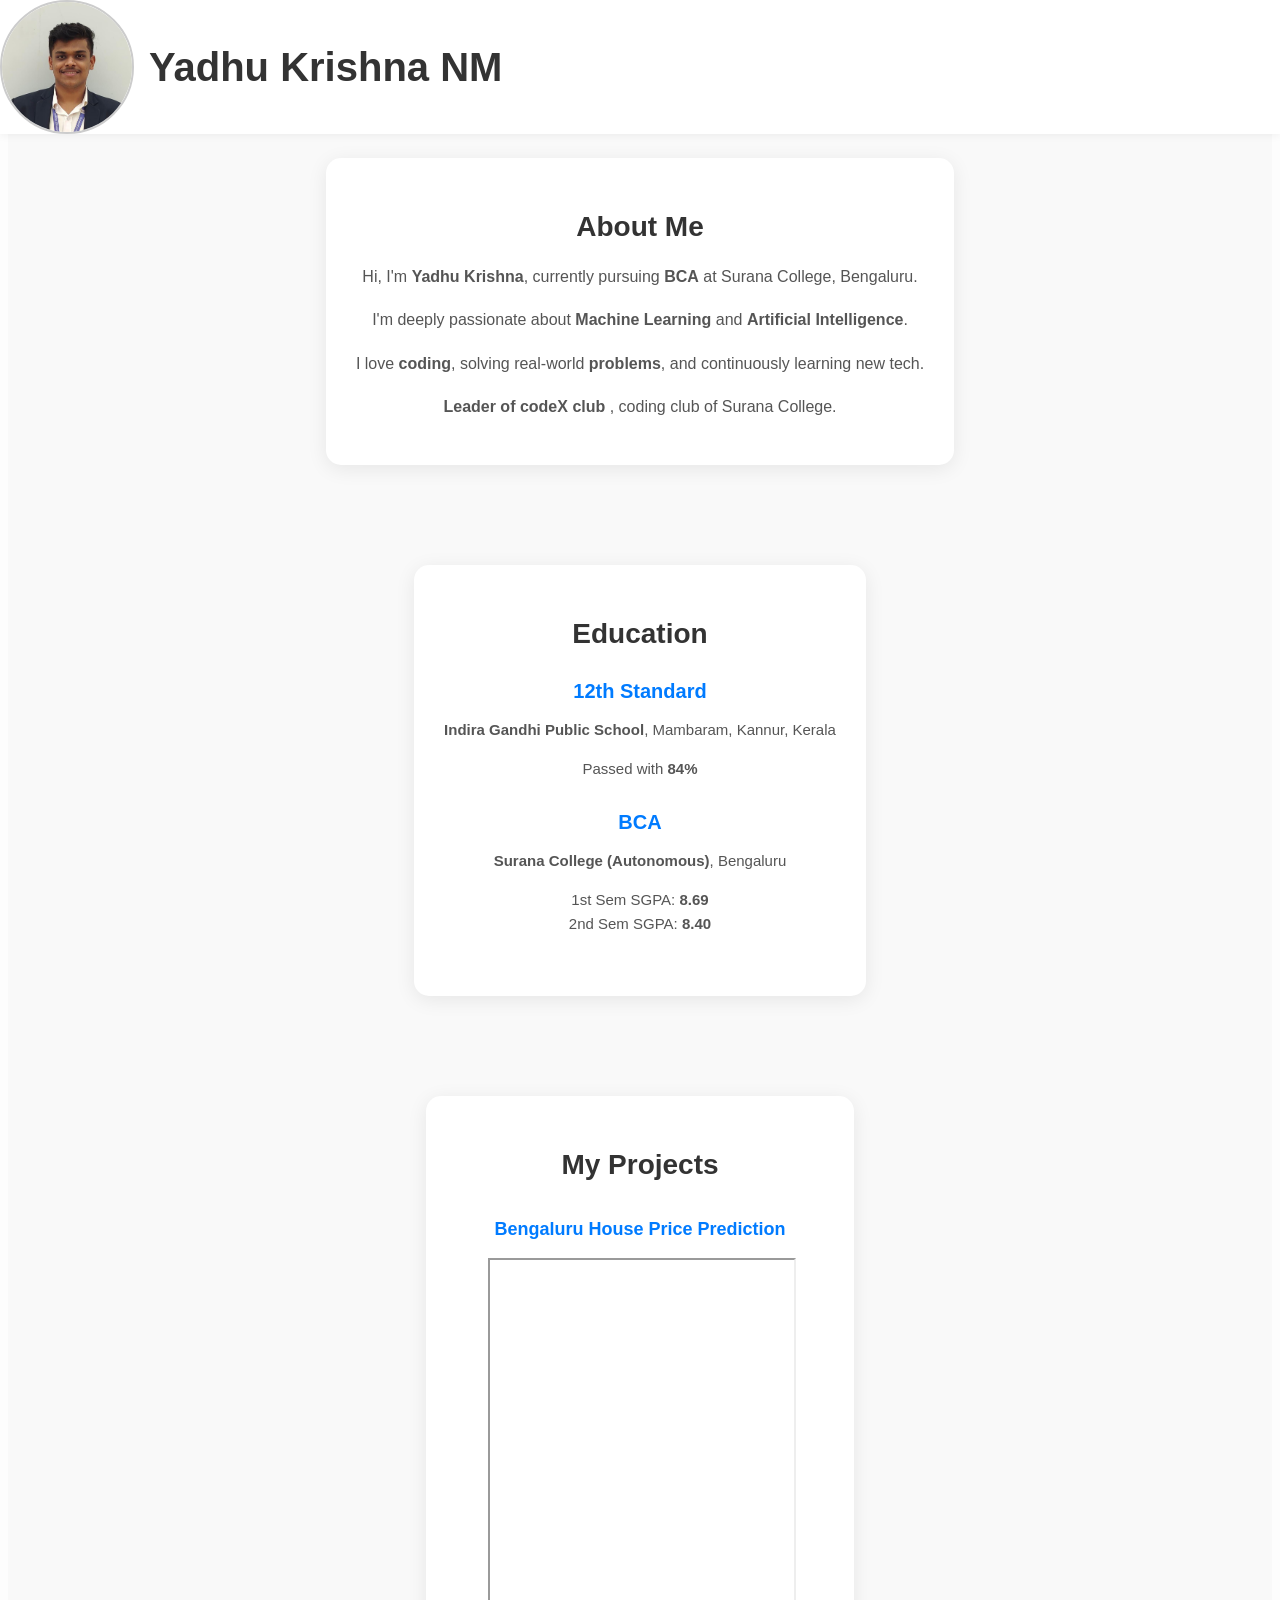
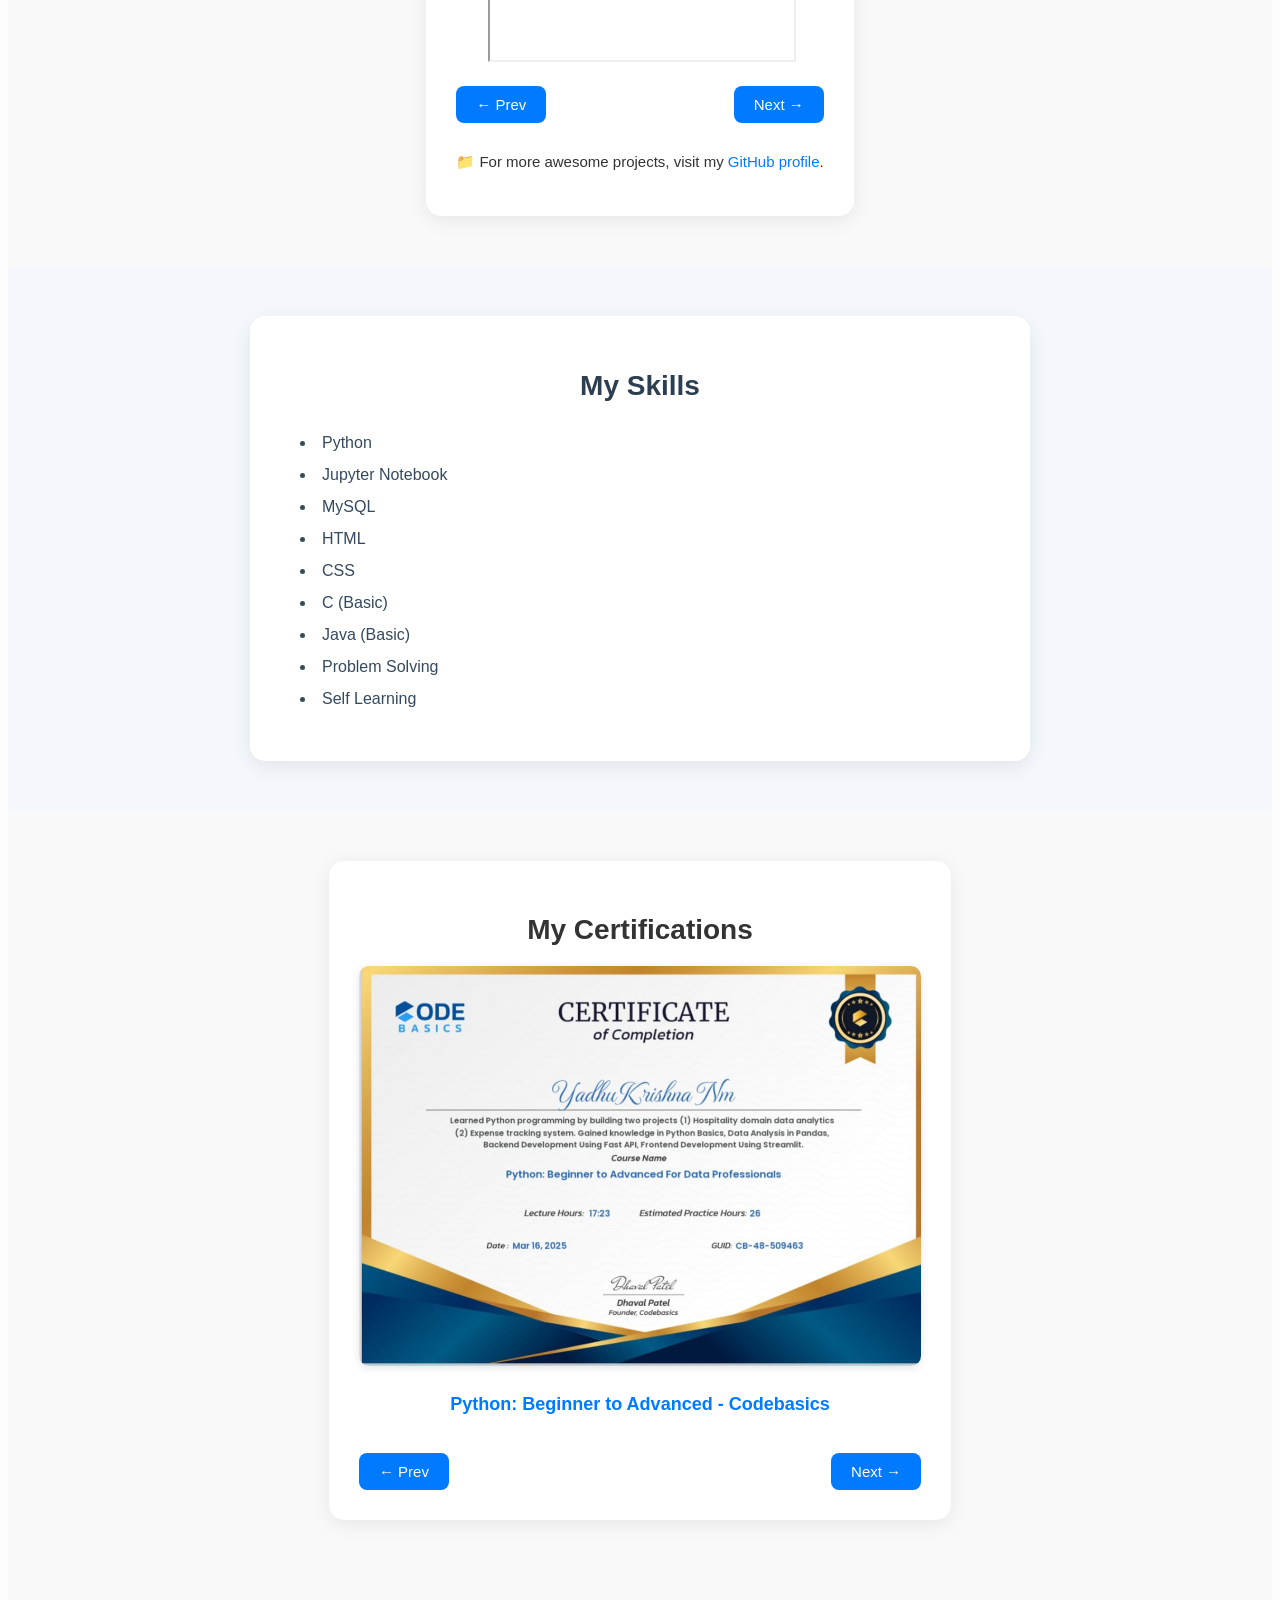
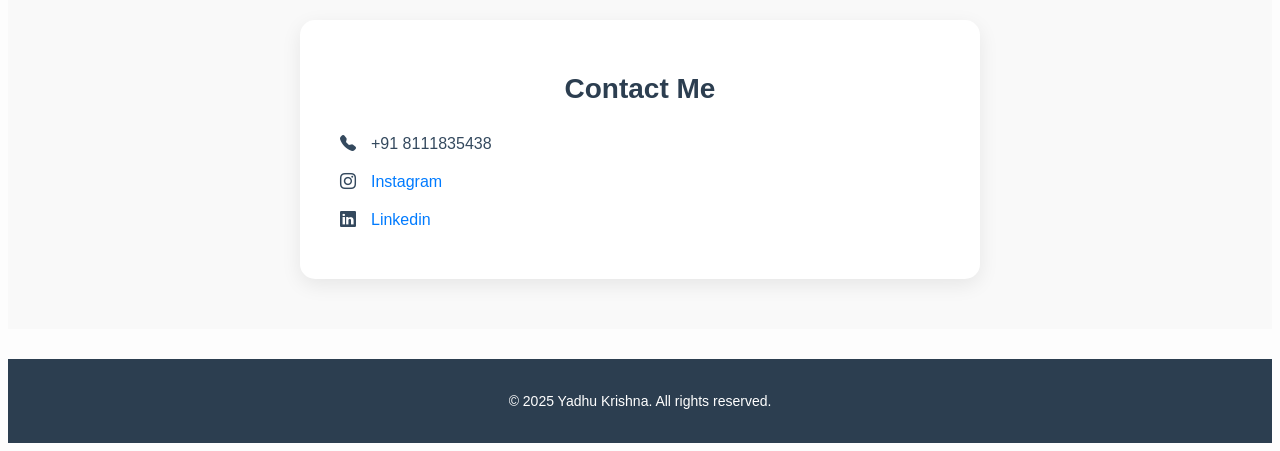
==== commit 546081c7: "Update index.html" ====
--- a/index.html
+++ b/index.html
@@ -8,290 +8,417 @@
 <body>
 
   <style>
-  /* ========== RESET ========== */
-* {
-  margin: 0;
-  padding: 0;
-  box-sizing: border-box;
-}
-
-/* ========== BASE ========== */
-body {
-  font-family: 'Poppins', 'Segoe UI', sans-serif;
-  background: linear-gradient(135deg, #eef3f8, #f9fbfd);
-  color: #222;
-  padding-top: 100px;
-  line-height: 1.6;
-  overflow-x: hidden;
-}
-
-/* ========== HEADER ========== */
-.top-header {
-  position: fixed;
-  top: 0;
-  left: 0;
-  width: 100%;
-  z-index: 1000;
-  background: linear-gradient(135deg, #007bff, #004a99);
-  padding: 15px 30px;
-  display: flex;
-  justify-content: space-between;
-  align-items: center;
-  box-shadow: 0 4px 10px rgba(0, 0, 0, 0.15);
-  transition: all 0.3s ease;
-}
-
-.left-side {
-  display: flex;
-  align-items: center;
-}
-
-.profile-img {
-  width: 90px;
-  height: 90px;
-  border-radius: 50%;
-  object-fit: cover;
-  border: 3px solid #fff;
-  box-shadow: 0 3px 10px rgba(0, 0, 0, 0.2);
-  margin-right: 15px;
-  transition: transform 0.3s ease;
-}
-
-.profile-img:hover {
-  transform: scale(1.05);
-}
-
-.name {
-  font-size: 28px;
-  font-weight: 600;
-  color: #fff;
-}
-
-/* Hamburger */
-.hamburger {
-  font-size: 28px;
-  color: #fff;
-  cursor: pointer;
-  display: none;
-  transition: transform 0.3s ease;
-}
-
-.hamburger:hover {
-  transform: rotate(90deg);
-}
-
-/* Mobile Navigation */
-.mobile-nav {
-  display: none;
-  flex-direction: column;
-  gap: 12px;
-  background: #fff;
-  padding: 15px 25px;
-  border-radius: 12px;
-  box-shadow: 0 4px 20px rgba(0, 0, 0, 0.15);
-  position: absolute;
-  top: 80px;
-  right: 30px;
-  z-index: 999;
-  animation: fadeIn 0.4s ease;
-}
-
-.mobile-nav a {
-  text-decoration: none;
-  color: #333;
-  font-weight: 500;
-  transition: color 0.3s;
-}
-
-.mobile-nav a:hover {
-  color: #007bff;
-}
-
-/* ========== COMMON SECTION STYLES ========== */
-section {
-  padding: 70px 25px;
-  display: flex;
-  justify-content: center;
-}
-
-.card {
-  max-width: 900px;
-  width: 100%;
-  background-color: #fff;
-  padding: 40px;
-  border-radius: 20px;
-  box-shadow: 0 8px 25px rgba(0, 0, 0, 0.08);
-  transition: all 0.4s ease;
-}
-
-.card:hover {
-  transform: translateY(-5px);
-  box-shadow: 0 12px 30px rgba(0, 0, 0, 0.15);
-}
-
-.card h2 {
-  text-align: center;
-  color: #0056b3;
-  font-size: 28px;
-  margin-bottom: 25px;
-}
-
-.card p {
-  color: #555;
-  font-size: 16px;
-}
-
-/* ========== PROJECT SLIDER ========== */
-.slider-container {
-  position: relative;
-}
-
-.project-slide {
-  display: none;
-  flex-direction: column;
-  align-items: center;
-}
-
-.project-slide.active {
-  display: flex;
-  animation: fadeIn 0.6s ease;
-}
-
-.project-slide video,
-.project-slide img {
-  width: 100%;
-  max-height: 400px;
-  border-radius: 15px;
-  box-shadow: 0 3px 15px rgba(0, 0, 0, 0.1);
-}
-
-.slider-buttons {
-  margin-top: 20px;
-  display: flex;
-  justify-content: space-between;
-  gap: 15px;
-}
-
-.slider-buttons button {
-  background: linear-gradient(135deg, #007bff, #0056b3);
-  border: none;
-  color: white;
-  padding: 10px 20px;
-  font-size: 15px;
-  border-radius: 8px;
-  cursor: pointer;
-  transition: transform 0.3s, background 0.3s;
-}
-
-.slider-buttons button:hover {
-  background: linear-gradient(135deg, #0056b3, #003f88);
-  transform: scale(1.05);
-}
-
-/* ========== FOOTER ========== */
-.footer {
-  background: linear-gradient(135deg, #004a99, #002b66);
-  color: #fff;
-  text-align: center;
-  padding: 25px 0;
-  font-size: 14px;
-  letter-spacing: 0.5px;
-}
-
-/* ========== ANIMATIONS ========== */
-@keyframes fadeIn {
-  from {
-    opacity: 0;
-    transform: translateY(20px);
-  }
-  to {
-    opacity: 1;
-    transform: translateY(0);
-  }
-}
-
-/* ========== RESPONSIVE DESIGN ========== */
-
-/* Tablets */
-@media (max-width: 1024px) {
-  .profile-img {
-    width: 80px;
-    height: 80px;
-  }
-  .name {
-    font-size: 24px;
-  }
-  .card {
-    padding: 30px;
-  }
-}
-
-/* Mobile Phones */
-@media (max-width: 768px) {
-  .hamburger {
-    display: block;
-  }
-
-  .button-navbar {
-    display: none;
-  }
-
-  .left-side .name {
-    font-size: 22px;
-  }
-
-  .profile-img {
-    width: 70px;
-    height: 70px;
-  }
-
-  section {
-    padding: 50px 15px;
-  }
-
-  .card {
-    padding: 25px;
-    border-radius: 15px;
-  }
-
-  .card h2 {
-    font-size: 24px;
-  }
-
-  .card p {
-    font-size: 15px;
-  }
-
-  .slider-buttons {
-    flex-direction: column;
-    gap: 10px;
-  }
-}
-
-/* Small Devices (Phones under 480px) */
-@media (max-width: 480px) {
-  .profile-img {
-    width: 60px;
-    height: 60px;
-  }
-
-  .name {
-    font-size: 20px;
-  }
-
-  .card {
-    padding: 20px;
-  }
-
-  .card h2 {
-    font-size: 20px;
-  }
-
-  .footer {
-    font-size: 12px;
-  }
-}
-
+  <style>
+    /* Reset */
+* {
+    margin: 0;
+    padding: 0;
+    box-sizing: border-box;
+  }
+  
+  /* Base */
+  body {
+    font-family: 'Segoe UI', Tahoma, sans-serif;
+    background-color: #fdfdfd;
+    color: #222;
+    padding-top: 100px; 
+  }
+  
+  /* Header */
+  .top-header {
+    position: fixed;
+    top: 0;
+    left: 0;
+    width: 100%;
+    z-index: 1000;
+    background-color: #fff;
+    padding: -21px 30px;
+    display: flex;
+    justify-content: space-between;
+    align-items: center;
+    box-shadow: 0 2px 8px rgba(0, 0, 0, 0.05);
+  }
+  
+  
+  /* Left Side */
+  .left-side {
+    display: flex;
+    align-items: center;
+  }
+  
+  .profile-img {
+    width: 130px;
+    height: 130px;
+    border-radius: 50%;
+    object-fit: cover;
+    border: 2px solid #ccc;
+    margin-right: 15px;
+  }
+  
+  .name {
+    font-size: 40px;
+    font-weight: 600;
+    color: #333;
+  }
+  
+/* Hamburger icon */
+.hamburger {
+    font-size: 24px;
+    cursor: pointer;
+    display: none;
+  }
+  
+  /* Mobile Nav */
+  .mobile-nav {
+    display: none;
+    flex-direction: column;
+    gap: 10px;
+    background-color: #fff;
+    padding: 10px 20px;
+    border-radius: 10px;
+    box-shadow: 0 2px 10px rgba(0,0,0,0.1);
+    position: absolute;
+    top: 80px;
+    right: 30px;
+    z-index: 999;
+  }
+  
+  .mobile-nav a {
+    text-decoration: none;
+    color: #333;
+    font-weight: 500;
+    transition: color 0.3s;
+  }
+  
+  .mobile-nav a:hover {
+    color: #007bff;
+  }
+  
+  /* Show only on small screens */
+  @media (max-width: 768px) {
+    .hamburger {
+      display: block;
+    }
+  
+    .button-navbar {
+      display: none;
+    }
+  }
+
+  .about-section {
+    padding: 50px 20px;
+    background-color: #f9f9f9;
+    display: flex;
+    justify-content: center;
+  }
+  
+  .about-card {
+    max-width: 700px;
+    background-color: #fff;
+    padding: 30px;
+    border-radius: 15px;
+    box-shadow: 0 4px 20px rgba(0, 0, 0, 0.08);
+    text-align: center;
+  }
+  
+  .about-card h2 {
+    font-size: 28px;
+    margin-bottom: 20px;
+    color: #333;
+  }
+  
+  .about-card p {
+    font-size: 16px;
+    line-height: 1.7;
+    color: #555;
+    margin-bottom: 15px;
+  }
+
+  .education-section {
+    padding: 50px 20px;
+    background-color: #f9f9f9;
+    display: flex;
+    justify-content: center;
+  }
+  
+  .education-card {
+    max-width: 700px;
+    background-color: #fff;
+    padding: 30px;
+    border-radius: 15px;
+    box-shadow: 0 4px 20px rgba(0, 0, 0, 0.08);
+    text-align: center;
+  }
+  
+  .education-card h2 {
+    font-size: 28px;
+    margin-bottom: 30px;
+    color: #333;
+  }
+  
+  .edu-item {
+    margin-bottom: 30px;
+  }
+  
+  .edu-item h3 {
+    font-size: 20px;
+    color: #007bff;
+    margin-bottom: 8px;
+  }
+  
+  .edu-item p {
+    font-size: 15px;
+    color: #555;
+    line-height: 1.6;
+  }
+  
+
+  .projects-section {
+    padding: 50px 20px;
+    background-color: #f9f9f9;
+    display: flex;
+    justify-content: center;
+  }
+  
+  .projects-card {
+    max-width: 900px;
+    background-color: #fff;
+    padding: 30px;
+    border-radius: 15px;
+    box-shadow: 0 4px 20px rgba(0, 0, 0, 0.08);
+    text-align: center;
+  }
+  
+  .projects-card h2 {
+    font-size: 28px;
+    color: #333;
+    margin-bottom: 20px;
+  }
+  
+  .slider-container {
+    position: relative;
+  }
+  
+  .project-slide {
+    display: none;
+    flex-direction: column;
+    align-items: center;
+  }
+  
+  .project-slide video {
+    width: 100%;
+    max-height: 400px;
+    border-radius: 10px;
+    margin-bottom: 10px;
+    box-shadow: 0 2px 10px rgba(0,0,0,0.1);
+  }
+  
+  .project-slide h3 {
+    font-size: 18px;
+    color: #007bff;
+  }
+  
+  .project-slide.active {
+    display: flex;
+  }
+  
+  .slider-buttons {
+    margin-top: 20px;
+    display: flex;
+    justify-content: space-between;
+    gap: 20px;
+  }
+  
+  .slider-buttons button {
+    padding: 10px 20px;
+    font-size: 15px;
+    border: none;
+    background-color: #007bff;
+    color: white;
+    border-radius: 8px;
+    cursor: pointer;
+    transition: background-color 0.3s ease;
+  }
+  
+  .slider-buttons button:hover {
+    background-color: #0056b3;
+  }
+  .more-projects {
+    margin-top: 30px;
+    font-size: 15px;
+    color: #333;
+  }
+  
+  .more-projects a {
+    color: #007bff;
+    font-weight: 500;
+    text-decoration: none;
+    transition: color 0.3s;
+  }
+  
+  .more-projects a:hover {
+    color: #0056b3;
+  }
+ 
+
+  .skills-section {
+    padding: 50px 20px;
+    background-color: #f4f7fc;
+    display: flex;
+    justify-content: center;
+  }
+  
+  .skills-card {
+    max-width: 700px;
+    width: 100%;
+    background-color: #ffffff;
+    padding: 30px 40px;
+    border-radius: 15px;
+    box-shadow: 0 6px 20px rgba(0, 0, 0, 0.08);
+  }
+  
+  .skills-card h2 {
+    font-size: 28px;
+    margin-bottom: 25px;
+    color: #2c3e50;
+    text-align: center;
+  }
+  
+  .skills-list {
+    list-style: disc inside;
+    font-size: 16px;
+    color: #34495e;
+    line-height: 2;
+    padding-left: 10px;
+  }
+  
+  .certifications-section {
+    padding: 50px 20px;
+    background-color: #f9f9f9;
+    display: flex;
+    justify-content: center;
+  }
+  
+  .cert-card {
+    max-width: 900px;
+    background-color: #fff;
+    padding: 30px;
+    border-radius: 15px;
+    box-shadow: 0 4px 20px rgba(0, 0, 0, 0.08);
+    text-align: center;
+  }
+  
+  .cert-card h2 {
+    font-size: 28px;
+    color: #333;
+    margin-bottom: 20px;
+  }
+  
+  .cert-slider-container {
+    position: relative;
+  }
+  
+  .cert-slide {
+    display: none;
+    flex-direction: column;
+    align-items: center;
+  }
+  
+  .cert-slide img {
+    width: 100%;
+    max-height: 400px;
+    object-fit: contain;
+    border-radius: 10px;
+    margin-bottom: 10px;
+    box-shadow: 0 2px 10px rgba(0,0,0,0.1);
+  }
+  
+  .cert-slide h3 {
+    font-size: 18px;
+    color: #007bff;
+  }
+  
+  .cert-slide.active {
+    display: flex;
+  }
+  
+  .cert-buttons {
+    margin-top: 20px;
+    display: flex;
+    justify-content: space-between;
+    gap: 20px;
+  }
+  
+  .cert-buttons button {
+    padding: 10px 20px;
+    font-size: 15px;
+    border: none;
+    background-color: #007bff;
+    color: white;
+    border-radius: 8px;
+    cursor: pointer;
+    transition: background-color 0.3s ease;
+  }
+  
+  .cert-buttons button:hover {
+    background-color: #0056b3;
+  }
+  .contact-section {
+    padding: 50px 20px;
+    background-color: #f9f9f9;
+    display: flex;
+    justify-content: center;
+  }
+  
+  .contact-card {
+    max-width: 600px;
+    width: 100%;
+    background-color: #ffffff;
+    padding: 30px 40px;
+    border-radius: 15px;
+    box-shadow: 0 6px 20px rgba(0, 0, 0, 0.08);
+    text-align: center;
+  }
+  
+  .contact-card h2 {
+    font-size: 28px;
+    margin-bottom: 30px;
+    color: #2c3e50;
+  }
+  
+  .contact-item {
+    display: flex;
+    align-items: center;
+    gap: 15px;
+    font-size: 16px;
+    color: #34495e;
+    margin-bottom: 20px;
+    justify-content: flex-start;
+  }
+  
+  .contact-item img {
+    width: 24px;
+    height: 24px;
+  }
+  
+  .contact-item a {
+    color: #007bff;
+    text-decoration: none;
+    transition: color 0.3s ease;
+  }
+  
+  .contact-item a:hover {
+    color: #0056b3;
+  }
+  .footer {
+    background-color: #2c3e50;
+    color: #fff;
+    padding: 20px 0;
+    text-align: center;
+    font-size: 14px;
+    margin-top: 30px;
+  }
+  
   
   </style>
       
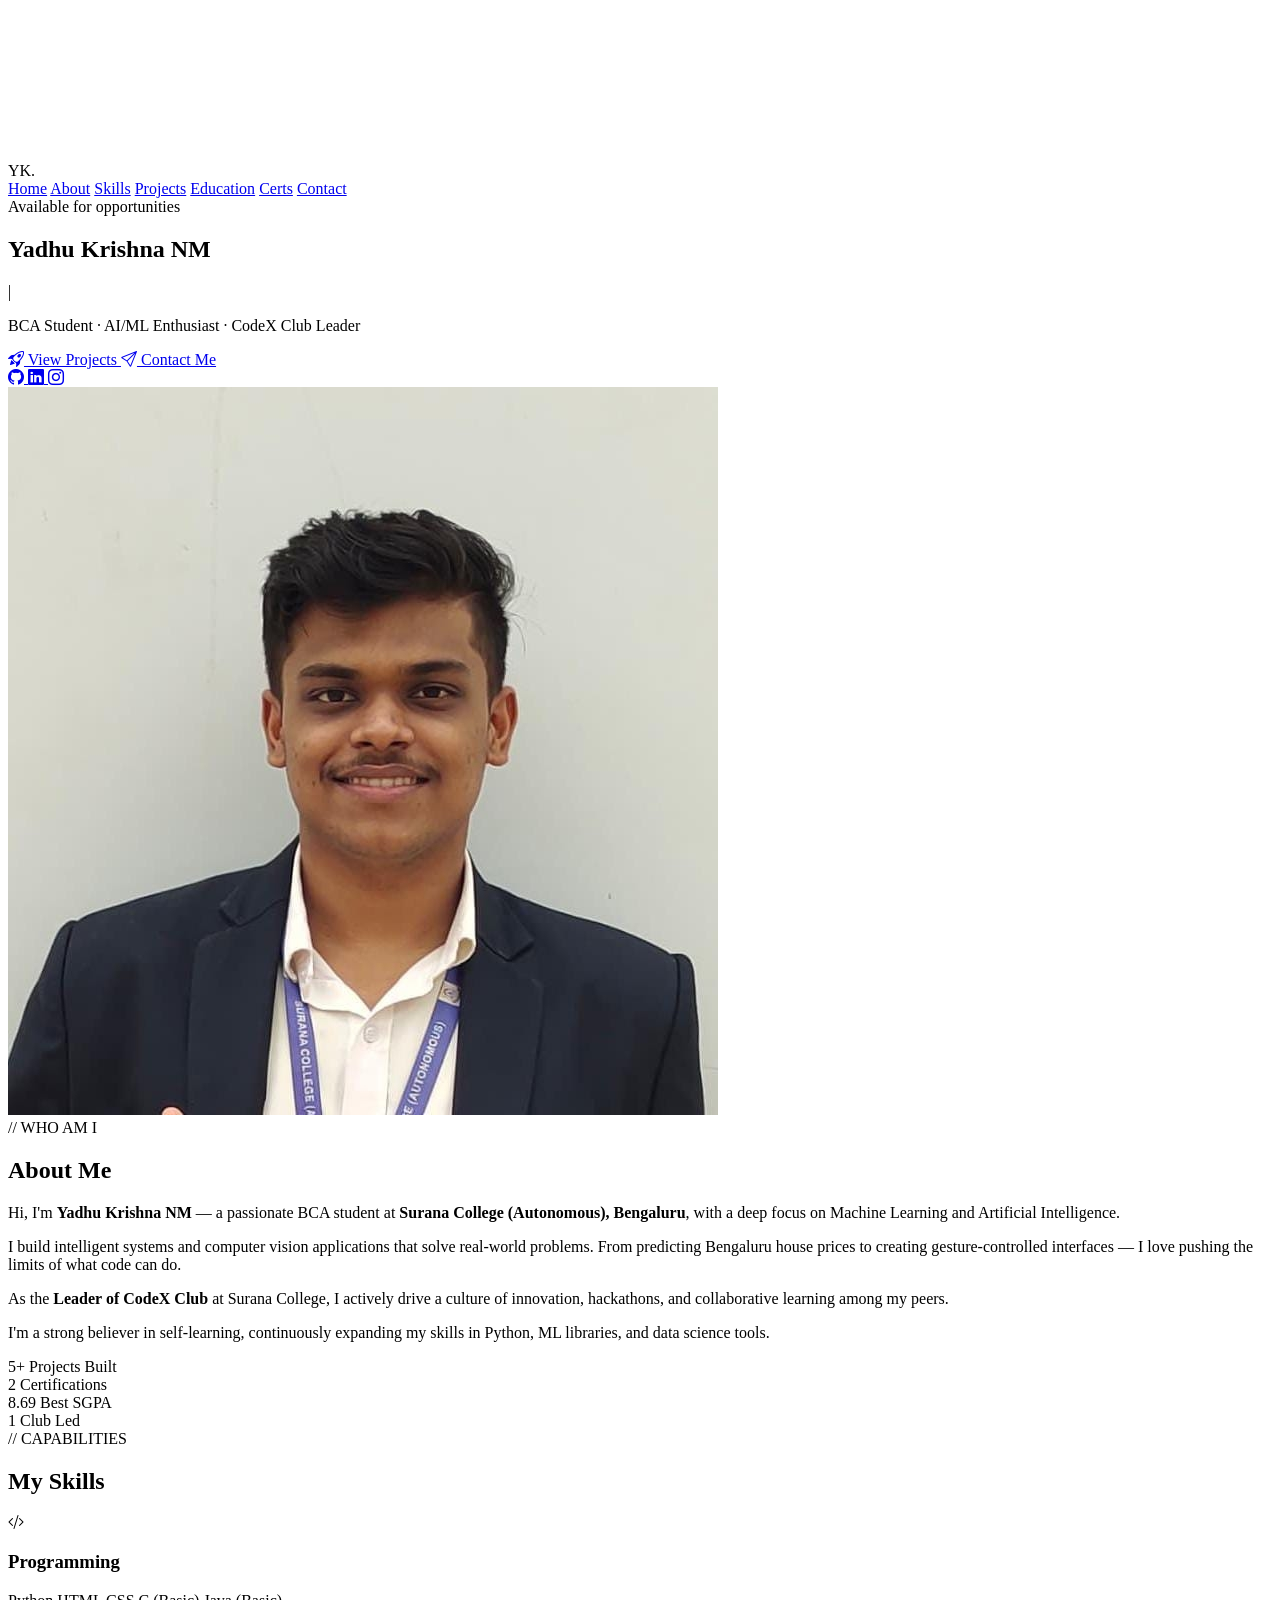
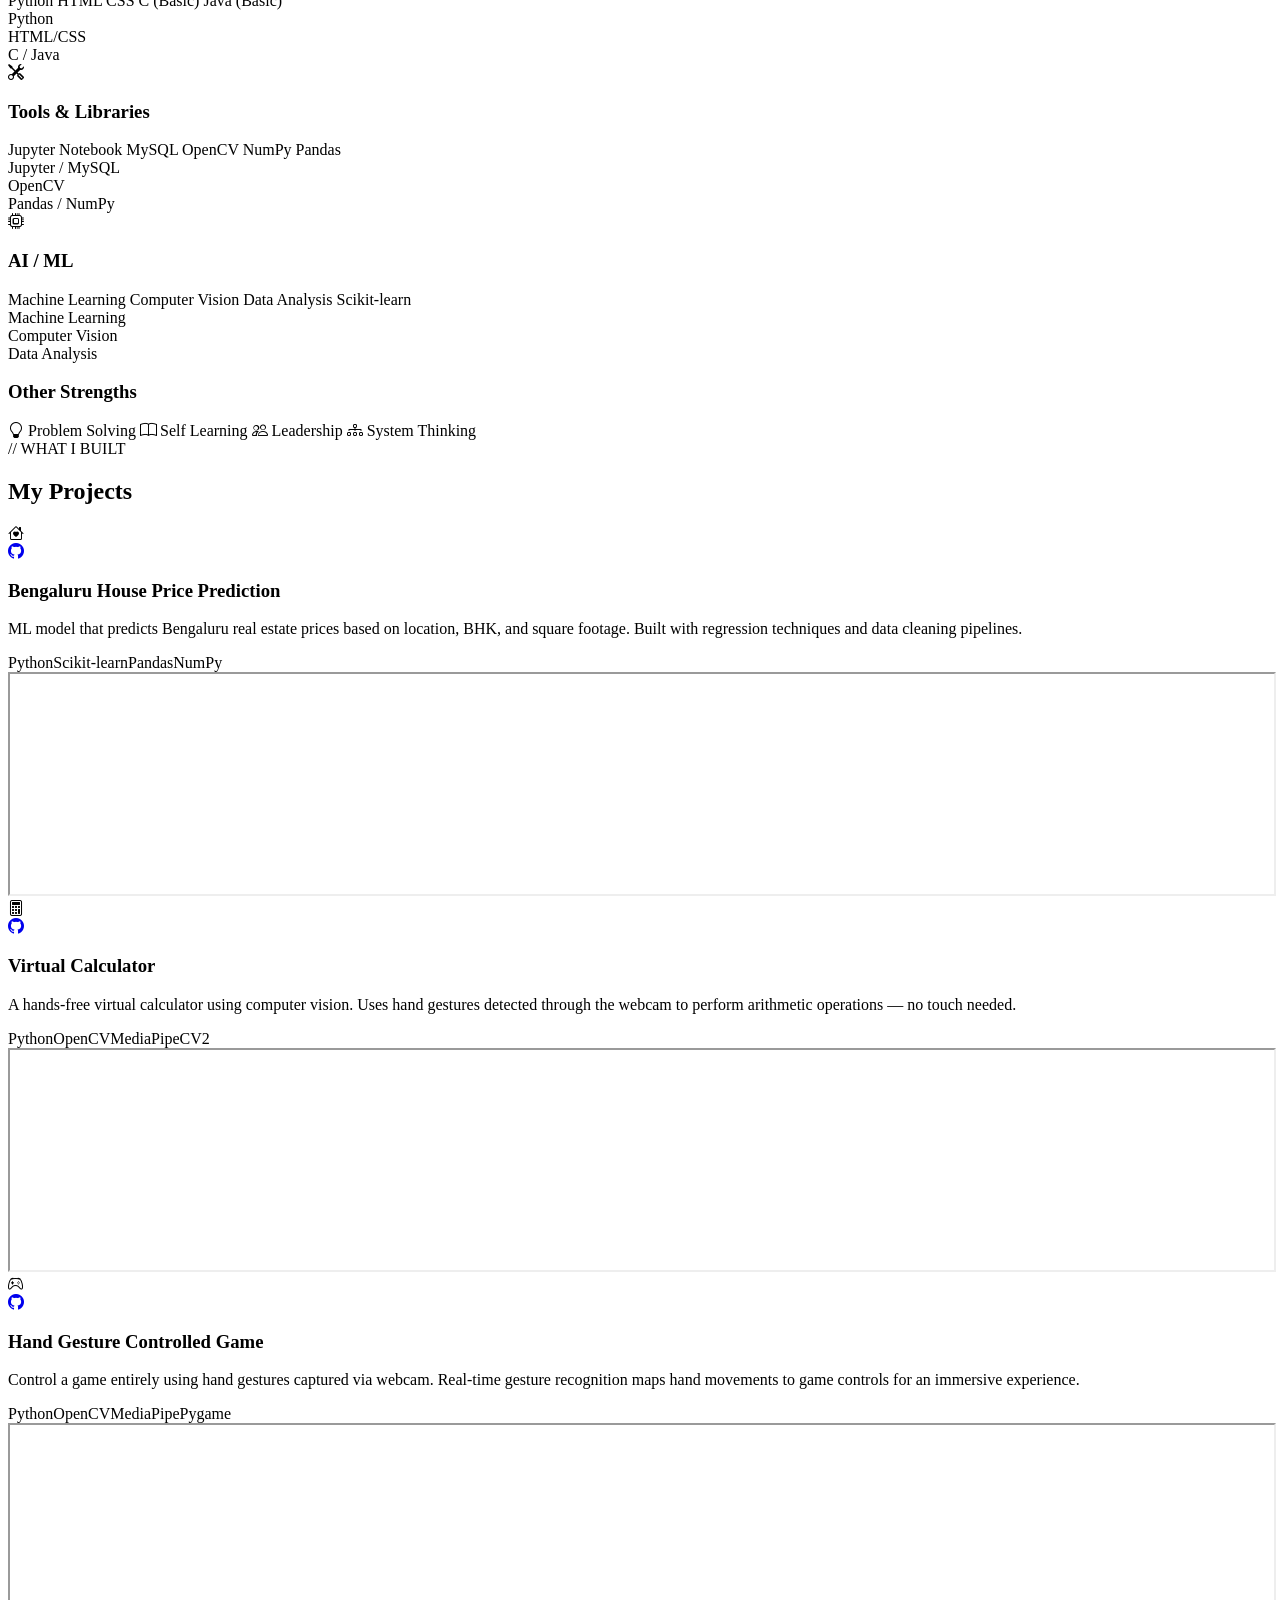
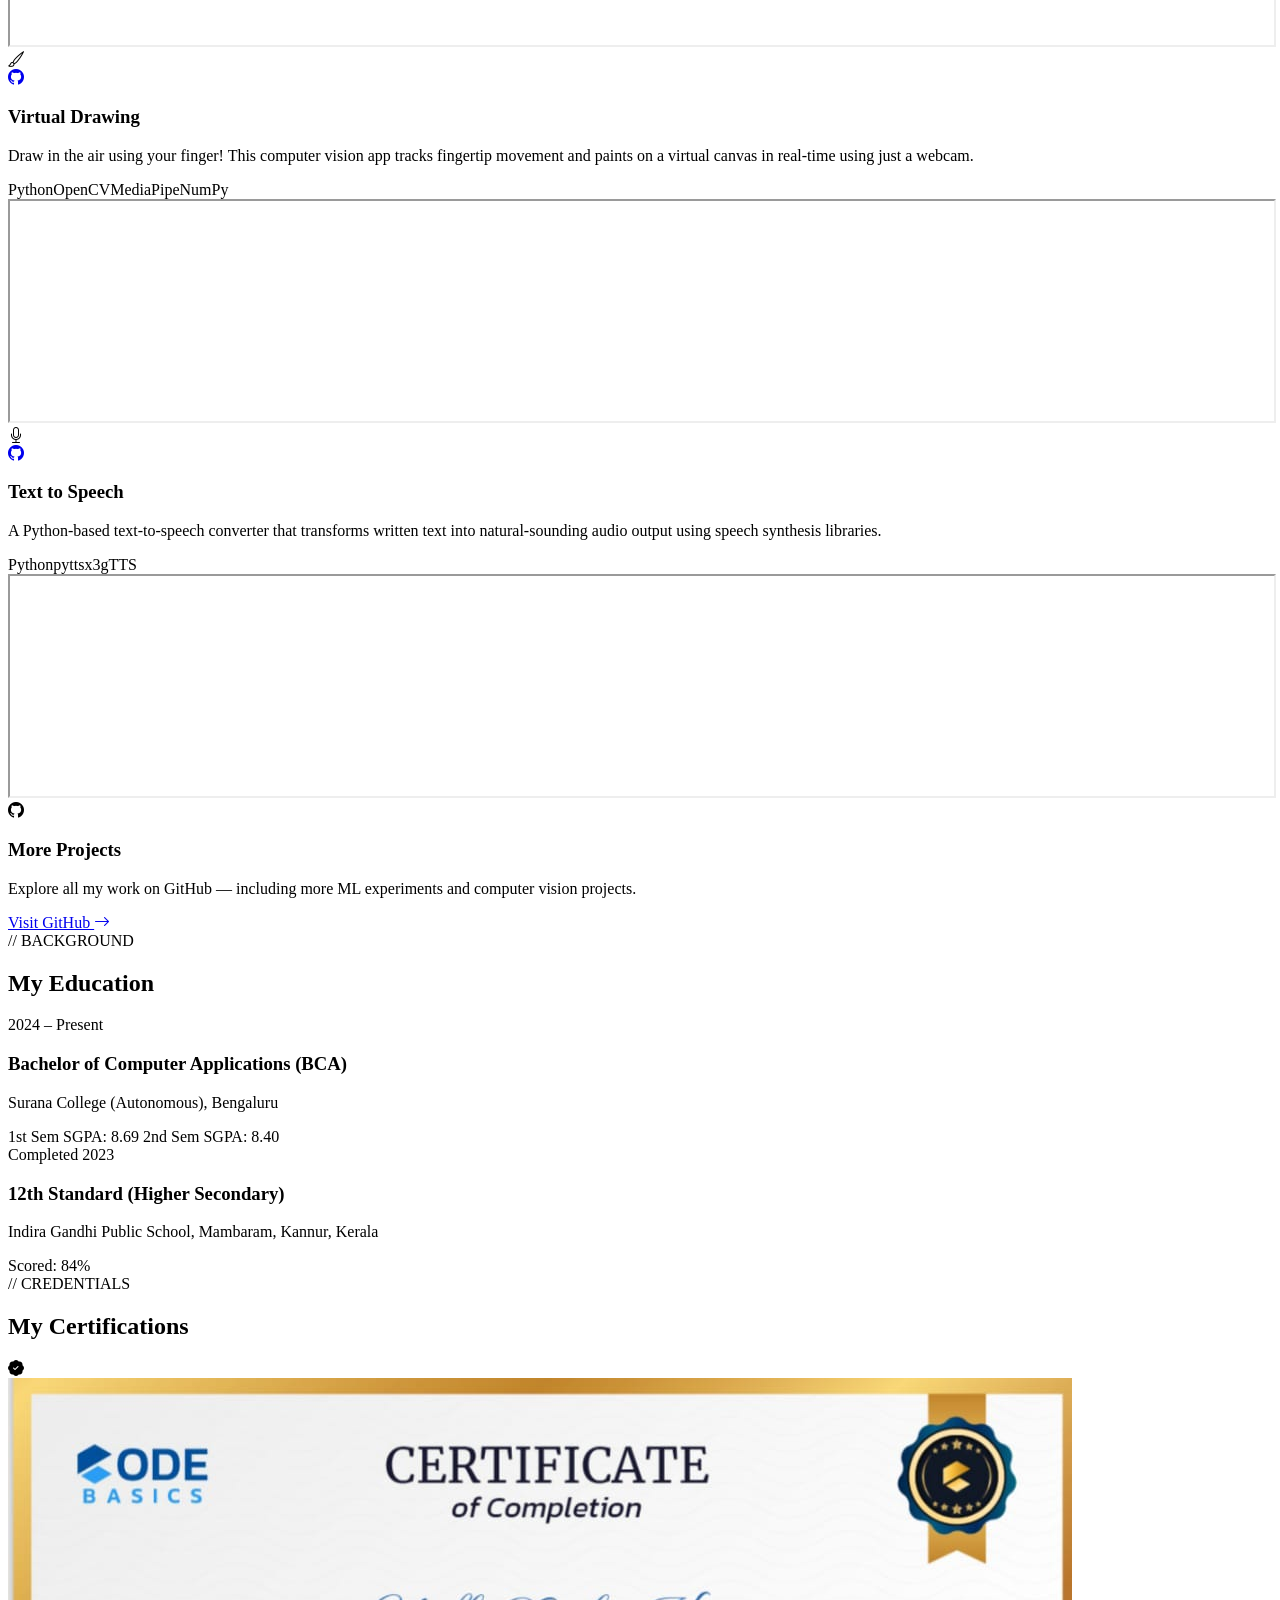
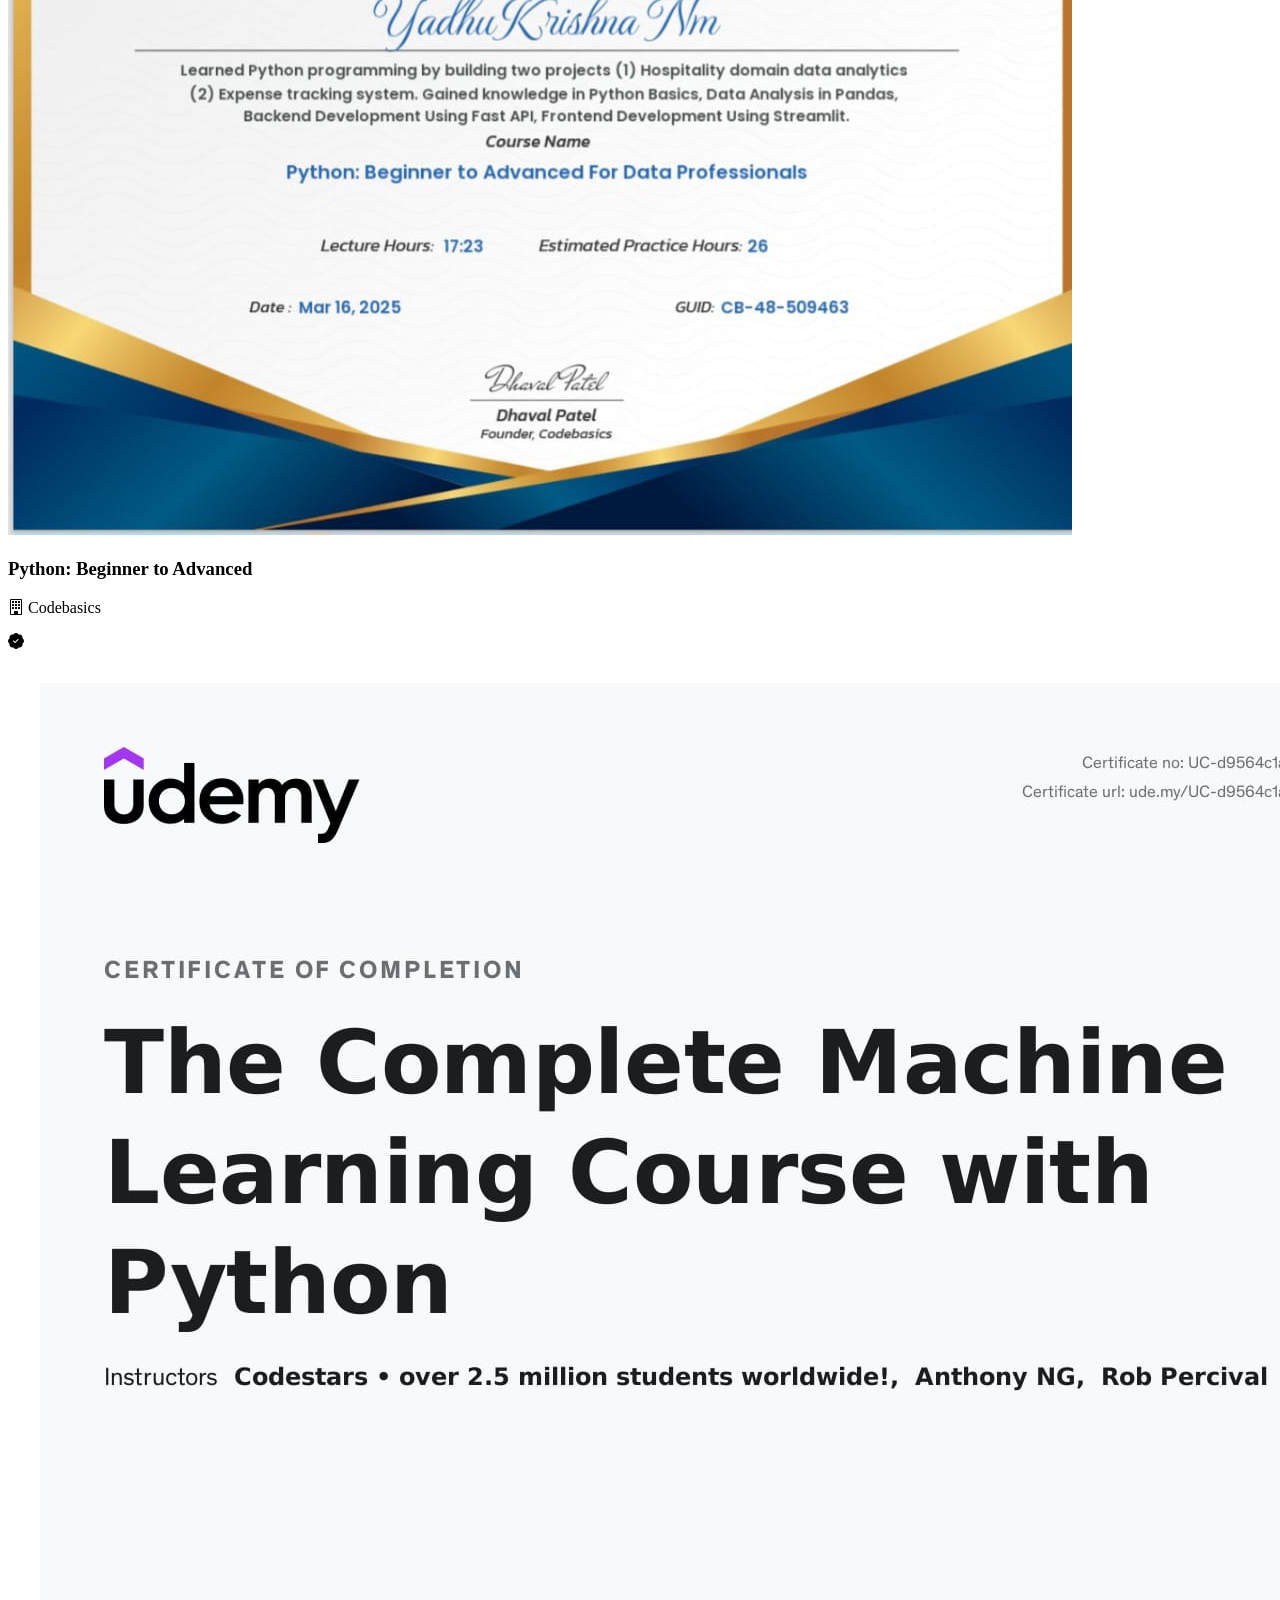
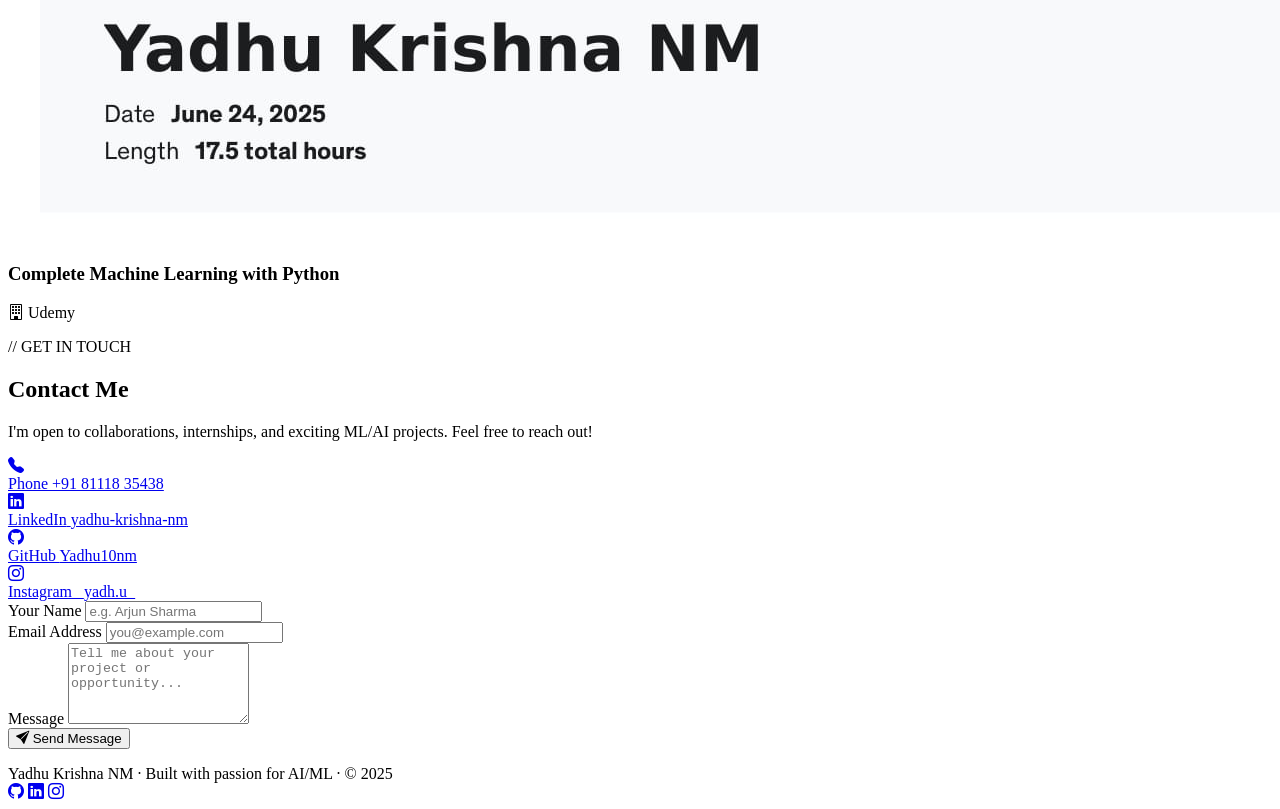
==== commit fe21bee7: "Update index.html" ====
--- a/index.html
+++ b/index.html
@@ -2,694 +2,484 @@
 <html lang="en">
 <head>
   <meta charset="UTF-8">
-  <title>Yadhu Krishna | Portfolio</title>
   <meta name="viewport" content="width=device-width, initial-scale=1.0">
+  <title>Yadhu Krishna NM | AI/ML Developer</title>
+  <link rel="preconnect" href="https://fonts.googleapis.com">
+  <link rel="preconnect" href="https://fonts.gstatic.com" crossorigin>
+  <link href="https://fonts.googleapis.com/css2?family=Orbitron:wght@400;600;700;900&family=Syne:wght@400;500;600;700&display=swap" rel="stylesheet">
+  <link rel="stylesheet" href="https://cdn.jsdelivr.net/npm/bootstrap-icons@1.10.5/font/bootstrap-icons.css">
+  <link rel="stylesheet" href="style.css">
 </head>
 <body>
 
-  <style>
-  <style>
-    /* Reset */
-* {
-    margin: 0;
-    padding: 0;
-    box-sizing: border-box;
-  }
-  
-  /* Base */
-  body {
-    font-family: 'Segoe UI', Tahoma, sans-serif;
-    background-color: #fdfdfd;
-    color: #222;
-    padding-top: 100px; 
-  }
-  
-  /* Header */
-  .top-header {
-    position: fixed;
-    top: 0;
-    left: 0;
-    width: 100%;
-    z-index: 1000;
-    background-color: #fff;
-    padding: -21px 30px;
-    display: flex;
-    justify-content: space-between;
-    align-items: center;
-    box-shadow: 0 2px 8px rgba(0, 0, 0, 0.05);
-  }
-  
-  
-  /* Left Side */
-  .left-side {
-    display: flex;
-    align-items: center;
-  }
-  
-  .profile-img {
-    width: 130px;
-    height: 130px;
-    border-radius: 50%;
-    object-fit: cover;
-    border: 2px solid #ccc;
-    margin-right: 15px;
-  }
-  
-  .name {
-    font-size: 40px;
-    font-weight: 600;
-    color: #333;
-  }
-  
-/* Hamburger icon */
-.hamburger {
-    font-size: 24px;
-    cursor: pointer;
-    display: none;
-  }
-  
-  /* Mobile Nav */
-  .mobile-nav {
-    display: none;
-    flex-direction: column;
-    gap: 10px;
-    background-color: #fff;
-    padding: 10px 20px;
-    border-radius: 10px;
-    box-shadow: 0 2px 10px rgba(0,0,0,0.1);
-    position: absolute;
-    top: 80px;
-    right: 30px;
-    z-index: 999;
-  }
-  
-  .mobile-nav a {
-    text-decoration: none;
-    color: #333;
-    font-weight: 500;
-    transition: color 0.3s;
-  }
-  
-  .mobile-nav a:hover {
-    color: #007bff;
-  }
-  
-  /* Show only on small screens */
-  @media (max-width: 768px) {
-    .hamburger {
-      display: block;
-    }
-  
-    .button-navbar {
-      display: none;
-    }
-  }
-
-  .about-section {
-    padding: 50px 20px;
-    background-color: #f9f9f9;
-    display: flex;
-    justify-content: center;
-  }
-  
-  .about-card {
-    max-width: 700px;
-    background-color: #fff;
-    padding: 30px;
-    border-radius: 15px;
-    box-shadow: 0 4px 20px rgba(0, 0, 0, 0.08);
-    text-align: center;
-  }
-  
-  .about-card h2 {
-    font-size: 28px;
-    margin-bottom: 20px;
-    color: #333;
-  }
-  
-  .about-card p {
-    font-size: 16px;
-    line-height: 1.7;
-    color: #555;
-    margin-bottom: 15px;
-  }
-
-  .education-section {
-    padding: 50px 20px;
-    background-color: #f9f9f9;
-    display: flex;
-    justify-content: center;
-  }
-  
-  .education-card {
-    max-width: 700px;
-    background-color: #fff;
-    padding: 30px;
-    border-radius: 15px;
-    box-shadow: 0 4px 20px rgba(0, 0, 0, 0.08);
-    text-align: center;
-  }
-  
-  .education-card h2 {
-    font-size: 28px;
-    margin-bottom: 30px;
-    color: #333;
-  }
-  
-  .edu-item {
-    margin-bottom: 30px;
-  }
-  
-  .edu-item h3 {
-    font-size: 20px;
-    color: #007bff;
-    margin-bottom: 8px;
-  }
-  
-  .edu-item p {
-    font-size: 15px;
-    color: #555;
-    line-height: 1.6;
-  }
-  
-
-  .projects-section {
-    padding: 50px 20px;
-    background-color: #f9f9f9;
-    display: flex;
-    justify-content: center;
-  }
-  
-  .projects-card {
-    max-width: 900px;
-    background-color: #fff;
-    padding: 30px;
-    border-radius: 15px;
-    box-shadow: 0 4px 20px rgba(0, 0, 0, 0.08);
-    text-align: center;
-  }
-  
-  .projects-card h2 {
-    font-size: 28px;
-    color: #333;
-    margin-bottom: 20px;
-  }
-  
-  .slider-container {
-    position: relative;
-  }
-  
-  .project-slide {
-    display: none;
-    flex-direction: column;
-    align-items: center;
-  }
-  
-  .project-slide video {
-    width: 100%;
-    max-height: 400px;
-    border-radius: 10px;
-    margin-bottom: 10px;
-    box-shadow: 0 2px 10px rgba(0,0,0,0.1);
-  }
-  
-  .project-slide h3 {
-    font-size: 18px;
-    color: #007bff;
-  }
-  
-  .project-slide.active {
-    display: flex;
-  }
-  
-  .slider-buttons {
-    margin-top: 20px;
-    display: flex;
-    justify-content: space-between;
-    gap: 20px;
-  }
-  
-  .slider-buttons button {
-    padding: 10px 20px;
-    font-size: 15px;
-    border: none;
-    background-color: #007bff;
-    color: white;
-    border-radius: 8px;
-    cursor: pointer;
-    transition: background-color 0.3s ease;
-  }
-  
-  .slider-buttons button:hover {
-    background-color: #0056b3;
-  }
-  .more-projects {
-    margin-top: 30px;
-    font-size: 15px;
-    color: #333;
-  }
-  
-  .more-projects a {
-    color: #007bff;
-    font-weight: 500;
-    text-decoration: none;
-    transition: color 0.3s;
-  }
-  
-  .more-projects a:hover {
-    color: #0056b3;
-  }
- 
-
-  .skills-section {
-    padding: 50px 20px;
-    background-color: #f4f7fc;
-    display: flex;
-    justify-content: center;
-  }
-  
-  .skills-card {
-    max-width: 700px;
-    width: 100%;
-    background-color: #ffffff;
-    padding: 30px 40px;
-    border-radius: 15px;
-    box-shadow: 0 6px 20px rgba(0, 0, 0, 0.08);
-  }
-  
-  .skills-card h2 {
-    font-size: 28px;
-    margin-bottom: 25px;
-    color: #2c3e50;
-    text-align: center;
-  }
-  
-  .skills-list {
-    list-style: disc inside;
-    font-size: 16px;
-    color: #34495e;
-    line-height: 2;
-    padding-left: 10px;
-  }
-  
-  .certifications-section {
-    padding: 50px 20px;
-    background-color: #f9f9f9;
-    display: flex;
-    justify-content: center;
-  }
-  
-  .cert-card {
-    max-width: 900px;
-    background-color: #fff;
-    padding: 30px;
-    border-radius: 15px;
-    box-shadow: 0 4px 20px rgba(0, 0, 0, 0.08);
-    text-align: center;
-  }
-  
-  .cert-card h2 {
-    font-size: 28px;
-    color: #333;
-    margin-bottom: 20px;
-  }
-  
-  .cert-slider-container {
-    position: relative;
-  }
-  
-  .cert-slide {
-    display: none;
-    flex-direction: column;
-    align-items: center;
-  }
-  
-  .cert-slide img {
-    width: 100%;
-    max-height: 400px;
-    object-fit: contain;
-    border-radius: 10px;
-    margin-bottom: 10px;
-    box-shadow: 0 2px 10px rgba(0,0,0,0.1);
-  }
-  
-  .cert-slide h3 {
-    font-size: 18px;
-    color: #007bff;
-  }
-  
-  .cert-slide.active {
-    display: flex;
-  }
-  
-  .cert-buttons {
-    margin-top: 20px;
-    display: flex;
-    justify-content: space-between;
-    gap: 20px;
-  }
-  
-  .cert-buttons button {
-    padding: 10px 20px;
-    font-size: 15px;
-    border: none;
-    background-color: #007bff;
-    color: white;
-    border-radius: 8px;
-    cursor: pointer;
-    transition: background-color 0.3s ease;
-  }
-  
-  .cert-buttons button:hover {
-    background-color: #0056b3;
-  }
-  .contact-section {
-    padding: 50px 20px;
-    background-color: #f9f9f9;
-    display: flex;
-    justify-content: center;
-  }
-  
-  .contact-card {
-    max-width: 600px;
-    width: 100%;
-    background-color: #ffffff;
-    padding: 30px 40px;
-    border-radius: 15px;
-    box-shadow: 0 6px 20px rgba(0, 0, 0, 0.08);
-    text-align: center;
-  }
-  
-  .contact-card h2 {
-    font-size: 28px;
-    margin-bottom: 30px;
-    color: #2c3e50;
-  }
-  
-  .contact-item {
-    display: flex;
-    align-items: center;
-    gap: 15px;
-    font-size: 16px;
-    color: #34495e;
-    margin-bottom: 20px;
-    justify-content: flex-start;
-  }
-  
-  .contact-item img {
-    width: 24px;
-    height: 24px;
-  }
-  
-  .contact-item a {
-    color: #007bff;
-    text-decoration: none;
-    transition: color 0.3s ease;
-  }
-  
-  .contact-item a:hover {
-    color: #0056b3;
-  }
-  .footer {
-    background-color: #2c3e50;
-    color: #fff;
-    padding: 20px 0;
-    text-align: center;
-    font-size: 14px;
-    margin-top: 30px;
-  }
-  
-  
-  </style>
-      
-            <header class="top-header">
-                <div class="left-side">
-                <img src="yadhu_krishna.jpg" alt="Profile" class="profile-img">
-                <h1 class="name">Yadhu Krishna NM</h1>
-                </div>
-
-                <div class="hamburger" onclick="toggleMenu()">☰</div>
-
-            <nav class="mobile-nav" id="navMenu">
-            <a href="#about">About</a>
-            <a href="#education">Education</a>
-            <a href="#projects">Projects</a>
-            <a href="#skills">Skills</a>
-            <a href="#certifications">Certificate</a>
-            <a href="#contact">Contact</a>
-            <a href="research.html">Research paper</a>
-            </nav>
-            </header>
-        
-            <section id="about" class="about-section">
-                <div class="about-card">
-                  <h2>About Me</h2>
-                  <p>Hi, I'm <strong>Yadhu Krishna</strong>, currently pursuing <strong>BCA</strong> at Surana College, Bengaluru.</p>
-                  <p>I'm deeply passionate about <strong>Machine Learning</strong> and <strong>Artificial Intelligence</strong>.</p>
-                  <p>I love <strong>coding</strong>, solving real-world <strong>problems</strong>, and continuously learning new tech.</p>
-
-<p> <strong>Leader of codeX club </strong>, coding club of Surana College. </p>
-
-                </div>
-              </section>
-
-              <section id="education" class="education-section">
-                <div class="education-card">
-                  <h2>Education</h2>
-              
-                  <div class="edu-item">
-                    <h3>12th Standard</h3>
-                    <p><strong>Indira Gandhi Public School</strong>, Mambaram, Kannur, Kerala</p>
-                    <p>Passed with <strong>84%</strong></p>
-                  </div>
-              
-                  <div class="edu-item">
-                    <h3>BCA</h3>
-                    <p><strong>Surana College (Autonomous)</strong>, Bengaluru</p>
-                    <p>1st Sem SGPA: <strong>8.69</strong> <br>2nd Sem SGPA: <strong>8.40</strong></p>
-                  </div>
-                </div>
-              </section>
-              
-  
-              <section id="projects" class="projects-section">
-                <div class="projects-card">
-                  <h2>My Projects</h2>
-                  <div class="slider-container">
-              
-                    <div class="project-slide active">
-                      <div class="project-card">
-                        <h3>Bengaluru House Price Prediction</h3>
-                        <iframe 
-                          src="https://drive.google.com/file/d/1LynsEmsE5LM_ech0EKteAjAgFS6Ahs85/preview" 
-                          width="100%" 
-                          height="400" 
-                          allow="autoplay"
-                        ></iframe>
-                      </div>
-                    </div>
-                    
-                    
-              
-                    <div class="project-slide">
-                      <div class="project-card">
-                        <h3>Virtual Calculator</h3>
-                        <iframe 
-                          src="https://drive.google.com/file/d/1Lzq_oJ0cY63KStWyLMBcMQcvlGvs4NtR/preview" 
-                          width="100%" 
-                          height="400" 
-                          allow="autoplay"
-                        ></iframe>
-                      </div>
-                    </div>
-                    
-                    
-              
-                    <div class="project-slide">
-                      <div class="project-card">
-                        <h3>Hand Gesture Controlled Game</h3>
-                        <iframe 
-                          src="https://drive.google.com/file/d/1M1FMv9EA-ZQbCo-5JxC1Ndo6RpJPf_lY/preview" 
-                          width="100%" 
-                          height="400" 
-                          allow="autoplay"
-                        ></iframe>
-                      </div>
-                    </div>
-                    
-                    
-              
-                    <div class="project-slide">
-                      <div class="project-card">
-                        <h3>Virtual Drawing</h3>
-                        <iframe 
-                          src="https://drive.google.com/file/d/1Lz4kDSfZVI1Jyr831kYw92eq6FVcWsAn/preview" 
-                          width="100%" 
-                          height="400" 
-                          allow="autoplay"
-                        ></iframe>
-                      </div>
-                    </div>
-                    
-              
-                    <div class="project-slide">
-                      <div class="project-card">
-                        <h3>Text to Speech</h3>
-                        <iframe 
-                          src="https://drive.google.com/file/d/1Luus8g1saQ6ELHiGykWoEBHcL6R_JrQ9/preview" 
-                          width="100%" 
-                          height="400" 
-                          allow="autoplay"
-                        ></iframe>
-                      </div>
-                    </div>
-                    
-              
-                    <div class="slider-buttons">
-                      <button onclick="prevSlide()">← Prev</button>
-                      <button onclick="nextSlide()">Next →</button>
-                    </div>
-                  </div>
-              
-                  <div class="more-projects">
-                    <p>📁 For more awesome projects, visit my <a href="https://github.com/Yadhu10nm" target="_blank">GitHub profile</a>.</p>
-                  </div>
-                </div>
-              </section>
-              
-              
-              <section id="skills" class="skills-section">
-                <div class="skills-card">
-                  <h2>My Skills</h2>
-                  <ul class="skills-list">
-                    <li>Python</li>
-                    <li>Jupyter Notebook</li>
-                    <li>MySQL</li>
-                    <li>HTML</li>
-                    <li>CSS</li>
-                    <li>C (Basic)</li>
-                    <li>Java (Basic)</li>
-                    <li>Problem Solving</li>
-                    <li>Self Learning</li>
-                  </ul>
-                </div>
-              </section>
-              
-              <section id="certifications" class="certifications-section">
-                <div class="cert-card">
-                  <h2>My Certifications</h2>
-              
-                  <div class="cert-slider-container">
-                    <div class="cert-slide active">
-                      <img src="certificates/python.jpg" alt="Python Certificate">
-                      <h3>Python: Beginner to Advanced - Codebasics</h3>
-                    </div>
-              
-                    <div class="cert-slide">
-                      <img src="certificates/machine_learning.jpg" alt="ML Certificate">
-                      <h3>Complete Machine Learning with Python - Udemy</h3>
-                    </div>
-              
-                    <div class="cert-buttons">
-                      <button onclick="prevCert()">← Prev</button>
-                      <button onclick="nextCert()">Next →</button>
-                    </div>
-                  </div>
-                </div>
-              </section>
-
-              <!-- Include this once in your <head> -->
-<link rel="stylesheet" href="https://cdn.jsdelivr.net/npm/bootstrap-icons@1.10.5/font/bootstrap-icons.css">
-
-<!-- Contact Section -->
-<section id="contact" class="contact-section">
-  <div class="contact-card">
-    <h2>Contact Me</h2>
-
-    <div class="contact-item">
-      <i class="bi bi-telephone-fill"></i>
-      <span>+91 8111835438</span>
-    </div>
-
-    <div class="contact-item">
-      <i class="bi bi-instagram"></i>
-      <a href="https://www.instagram.com/_yadh.u_" target="_blank">Instagram</a>
-    </div>
-
-    <div class="contact-item">
-      <i class="bi bi-linkedin"></i>
-      <a href="https://www.linkedin.com/in/yadhu-krishna-nm-0b5b5b31a?utm_source=share&utm_campaign=share_via&utm_content=profile&utm_medium=android_app" target="_blank">Linkedin</a>
-    </div>
-  </div>
-</section>
-
-<footer class="footer">
-    <p>&copy; 2025 Yadhu Krishna. All rights reserved.</p>
+  <!-- Neural Network Canvas Background -->
+  <canvas id="neural-canvas"></canvas>
+
+  <!-- NAVBAR -->
+  <nav class="navbar" id="navbar">
+    <div class="nav-brand">YK<span class="accent">.</span></div>
+    <div class="nav-links" id="nav-links">
+      <a href="#hero" class="nav-link">Home</a>
+      <a href="#about" class="nav-link">About</a>
+      <a href="#skills" class="nav-link">Skills</a>
+      <a href="#projects" class="nav-link">Projects</a>
+      <a href="#education" class="nav-link">Education</a>
+      <a href="#certifications" class="nav-link">Certs</a>
+      <a href="#contact" class="nav-link">Contact</a>
+    </div>
+    <div class="hamburger" id="hamburger">
+      <span></span><span></span><span></span>
+    </div>
+  </nav>
+
+  <!-- HERO SECTION -->
+  <section id="hero" class="hero-section">
+    <div class="hero-content">
+      <div class="hero-badge fade-up">
+        <span class="badge-dot"></span>
+        Available for opportunities
+      </div>
+      <h1 class="hero-name fade-up">
+        <span class="name-line">Yadhu Krishna</span>
+        <span class="name-line name-nm">NM</span>
+      </h1>
+      <p class="hero-tagline fade-up">
+        <span class="typed-text" id="typed"></span><span class="cursor">|</span>
+      </p>
+      <p class="hero-sub fade-up">BCA Student · AI/ML Enthusiast · CodeX Club Leader</p>
+      <div class="hero-cta fade-up">
+        <a href="#projects" class="btn btn-primary">
+          <i class="bi bi-rocket-takeoff"></i> View Projects
+        </a>
+        <a href="#contact" class="btn btn-outline">
+          <i class="bi bi-send"></i> Contact Me
+        </a>
+      </div>
+      <div class="hero-socials fade-up">
+        <a href="https://github.com/Yadhu10nm" target="_blank" class="social-icon" title="GitHub">
+          <i class="bi bi-github"></i>
+        </a>
+        <a href="https://www.linkedin.com/in/yadhu-krishna-nm-0b5b5b31a" target="_blank" class="social-icon" title="LinkedIn">
+          <i class="bi bi-linkedin"></i>
+        </a>
+        <a href="https://www.instagram.com/_yadh.u_" target="_blank" class="social-icon" title="Instagram">
+          <i class="bi bi-instagram"></i>
+        </a>
+      </div>
+    </div>
+    <div class="hero-visual">
+      <div class="orbit-ring ring-1"></div>
+      <div class="orbit-ring ring-2"></div>
+      <div class="orbit-ring ring-3"></div>
+      <div class="avatar-glow">
+        <img src="yadhu_krishna.jpg" alt="Yadhu Krishna" class="hero-avatar" onerror="this.style.display='none';document.querySelector('.avatar-fallback').style.display='flex'">
+        <div class="avatar-fallback" style="display:none">YK</div>
+      </div>
+      <div class="orbit-dot dot-1"></div>
+      <div class="orbit-dot dot-2"></div>
+      <div class="orbit-dot dot-3"></div>
+    </div>
+  </section>
+
+  <!-- ABOUT SECTION -->
+  <section id="about" class="about-section section">
+    <div class="container">
+      <div class="section-header reveal">
+        <span class="section-tag">// WHO AM I</span>
+        <h2 class="section-title">About <span class="accent">Me</span></h2>
+      </div>
+      <div class="about-grid">
+        <div class="about-text reveal">
+          <p>Hi, I'm <strong class="highlight">Yadhu Krishna NM</strong> — a passionate BCA student at <strong class="highlight">Surana College (Autonomous), Bengaluru</strong>, with a deep focus on <span class="tag-chip">Machine Learning</span> and <span class="tag-chip">Artificial Intelligence</span>.</p>
+          <p>I build intelligent systems and computer vision applications that solve real-world problems. From predicting Bengaluru house prices to creating gesture-controlled interfaces — I love pushing the limits of what code can do.</p>
+          <p>As the <strong class="highlight">Leader of CodeX Club</strong> at Surana College, I actively drive a culture of innovation, hackathons, and collaborative learning among my peers.</p>
+          <p>I'm a strong believer in self-learning, continuously expanding my skills in Python, ML libraries, and data science tools.</p>
+        </div>
+        <div class="about-stats reveal">
+          <div class="stat-card">
+            <span class="stat-num">5+</span>
+            <span class="stat-label">Projects Built</span>
+          </div>
+          <div class="stat-card">
+            <span class="stat-num">2</span>
+            <span class="stat-label">Certifications</span>
+          </div>
+          <div class="stat-card">
+            <span class="stat-num">8.69</span>
+            <span class="stat-label">Best SGPA</span>
+          </div>
+          <div class="stat-card">
+            <span class="stat-num">1</span>
+            <span class="stat-label">Club Led</span>
+          </div>
+        </div>
+      </div>
+    </div>
+  </section>
+
+  <!-- SKILLS SECTION -->
+  <section id="skills" class="skills-section section">
+    <div class="container">
+      <div class="section-header reveal">
+        <span class="section-tag">// CAPABILITIES</span>
+        <h2 class="section-title">My <span class="accent">Skills</span></h2>
+      </div>
+      <div class="skills-grid">
+        <div class="skill-group reveal">
+          <div class="skill-group-header">
+            <i class="bi bi-code-slash"></i>
+            <h3>Programming</h3>
+          </div>
+          <div class="skill-tags">
+            <span class="skill-tag">Python</span>
+            <span class="skill-tag">HTML</span>
+            <span class="skill-tag">CSS</span>
+            <span class="skill-tag">C (Basic)</span>
+            <span class="skill-tag">Java (Basic)</span>
+          </div>
+          <div class="skill-bars">
+            <div class="skill-bar-item">
+              <span>Python</span>
+              <div class="bar"><div class="bar-fill" data-width="85"></div></div>
+            </div>
+            <div class="skill-bar-item">
+              <span>HTML/CSS</span>
+              <div class="bar"><div class="bar-fill" data-width="75"></div></div>
+            </div>
+            <div class="skill-bar-item">
+              <span>C / Java</span>
+              <div class="bar"><div class="bar-fill bar-purple" data-width="45"></div></div>
+            </div>
+          </div>
+        </div>
+
+        <div class="skill-group reveal">
+          <div class="skill-group-header">
+            <i class="bi bi-tools"></i>
+            <h3>Tools & Libraries</h3>
+          </div>
+          <div class="skill-tags">
+            <span class="skill-tag tag-purple">Jupyter Notebook</span>
+            <span class="skill-tag tag-purple">MySQL</span>
+            <span class="skill-tag tag-purple">OpenCV</span>
+            <span class="skill-tag tag-purple">NumPy</span>
+            <span class="skill-tag tag-purple">Pandas</span>
+          </div>
+          <div class="skill-bars">
+            <div class="skill-bar-item">
+              <span>Jupyter / MySQL</span>
+              <div class="bar"><div class="bar-fill bar-purple" data-width="80"></div></div>
+            </div>
+            <div class="skill-bar-item">
+              <span>OpenCV</span>
+              <div class="bar"><div class="bar-fill bar-purple" data-width="70"></div></div>
+            </div>
+            <div class="skill-bar-item">
+              <span>Pandas / NumPy</span>
+              <div class="bar"><div class="bar-fill bar-purple" data-width="72"></div></div>
+            </div>
+          </div>
+        </div>
+
+        <div class="skill-group reveal">
+          <div class="skill-group-header">
+            <i class="bi bi-cpu"></i>
+            <h3>AI / ML</h3>
+          </div>
+          <div class="skill-tags">
+            <span class="skill-tag tag-green">Machine Learning</span>
+            <span class="skill-tag tag-green">Computer Vision</span>
+            <span class="skill-tag tag-green">Data Analysis</span>
+            <span class="skill-tag tag-green">Scikit-learn</span>
+          </div>
+          <div class="skill-bars">
+            <div class="skill-bar-item">
+              <span>Machine Learning</span>
+              <div class="bar"><div class="bar-fill bar-green" data-width="75"></div></div>
+            </div>
+            <div class="skill-bar-item">
+              <span>Computer Vision</span>
+              <div class="bar"><div class="bar-fill bar-green" data-width="70"></div></div>
+            </div>
+            <div class="skill-bar-item">
+              <span>Data Analysis</span>
+              <div class="bar"><div class="bar-fill bar-green" data-width="68"></div></div>
+            </div>
+          </div>
+        </div>
+      </div>
+
+      <div class="soft-skills reveal">
+        <h3>Other Strengths</h3>
+        <div class="soft-tags">
+          <span class="soft-tag"><i class="bi bi-lightbulb"></i> Problem Solving</span>
+          <span class="soft-tag"><i class="bi bi-book"></i> Self Learning</span>
+          <span class="soft-tag"><i class="bi bi-people"></i> Leadership</span>
+          <span class="soft-tag"><i class="bi bi-diagram-3"></i> System Thinking</span>
+        </div>
+      </div>
+    </div>
+  </section>
+
+  <!-- PROJECTS SECTION -->
+  <section id="projects" class="projects-section section">
+    <div class="container">
+      <div class="section-header reveal">
+        <span class="section-tag">// WHAT I BUILT</span>
+        <h2 class="section-title">My <span class="accent">Projects</span></h2>
+      </div>
+      <div class="projects-grid">
+
+        <div class="project-card reveal">
+          <div class="project-glow"></div>
+          <div class="project-header">
+            <div class="project-icon"><i class="bi bi-house-heart"></i></div>
+            <div class="project-links">
+              <a href="https://github.com/Yadhu10nm" target="_blank" title="GitHub"><i class="bi bi-github"></i></a>
+            </div>
+          </div>
+          <h3 class="project-title">Bengaluru House Price Prediction</h3>
+          <p class="project-desc">ML model that predicts Bengaluru real estate prices based on location, BHK, and square footage. Built with regression techniques and data cleaning pipelines.</p>
+          <div class="project-tech">
+            <span>Python</span><span>Scikit-learn</span><span>Pandas</span><span>NumPy</span>
+          </div>
+          <div class="project-preview">
+            <iframe src="https://drive.google.com/file/d/1LynsEmsE5LM_ech0EKteAjAgFS6Ahs85/preview" width="100%" height="220" allow="autoplay" title="House Price Prediction"></iframe>
+          </div>
+        </div>
+
+        <div class="project-card reveal">
+          <div class="project-glow glow-purple"></div>
+          <div class="project-header">
+            <div class="project-icon"><i class="bi bi-calculator"></i></div>
+            <div class="project-links">
+              <a href="https://github.com/Yadhu10nm" target="_blank" title="GitHub"><i class="bi bi-github"></i></a>
+            </div>
+          </div>
+          <h3 class="project-title">Virtual Calculator</h3>
+          <p class="project-desc">A hands-free virtual calculator using computer vision. Uses hand gestures detected through the webcam to perform arithmetic operations — no touch needed.</p>
+          <div class="project-tech">
+            <span>Python</span><span>OpenCV</span><span>MediaPipe</span><span>CV2</span>
+          </div>
+          <div class="project-preview">
+            <iframe src="https://drive.google.com/file/d/1Lzq_oJ0cY63KStWyLMBcMQcvlGvs4NtR/preview" width="100%" height="220" allow="autoplay" title="Virtual Calculator"></iframe>
+          </div>
+        </div>
+
+        <div class="project-card reveal">
+          <div class="project-glow glow-green"></div>
+          <div class="project-header">
+            <div class="project-icon"><i class="bi bi-controller"></i></div>
+            <div class="project-links">
+              <a href="https://github.com/Yadhu10nm" target="_blank" title="GitHub"><i class="bi bi-github"></i></a>
+            </div>
+          </div>
+          <h3 class="project-title">Hand Gesture Controlled Game</h3>
+          <p class="project-desc">Control a game entirely using hand gestures captured via webcam. Real-time gesture recognition maps hand movements to game controls for an immersive experience.</p>
+          <div class="project-tech">
+            <span>Python</span><span>OpenCV</span><span>MediaPipe</span><span>Pygame</span>
+          </div>
+          <div class="project-preview">
+            <iframe src="https://drive.google.com/file/d/1M1FMv9EA-ZQbCo-5JxC1Ndo6RpJPf_lY/preview" width="100%" height="220" allow="autoplay" title="Gesture Game"></iframe>
+          </div>
+        </div>
+
+        <div class="project-card reveal">
+          <div class="project-glow"></div>
+          <div class="project-header">
+            <div class="project-icon"><i class="bi bi-brush"></i></div>
+            <div class="project-links">
+              <a href="https://github.com/Yadhu10nm" target="_blank" title="GitHub"><i class="bi bi-github"></i></a>
+            </div>
+          </div>
+          <h3 class="project-title">Virtual Drawing</h3>
+          <p class="project-desc">Draw in the air using your finger! This computer vision app tracks fingertip movement and paints on a virtual canvas in real-time using just a webcam.</p>
+          <div class="project-tech">
+            <span>Python</span><span>OpenCV</span><span>MediaPipe</span><span>NumPy</span>
+          </div>
+          <div class="project-preview">
+            <iframe src="https://drive.google.com/file/d/1Lz4kDSfZVI1Jyr831kYw92eq6FVcWsAn/preview" width="100%" height="220" allow="autoplay" title="Virtual Drawing"></iframe>
+          </div>
+        </div>
+
+        <div class="project-card reveal">
+          <div class="project-glow glow-purple"></div>
+          <div class="project-header">
+            <div class="project-icon"><i class="bi bi-mic"></i></div>
+            <div class="project-links">
+              <a href="https://github.com/Yadhu10nm" target="_blank" title="GitHub"><i class="bi bi-github"></i></a>
+            </div>
+          </div>
+          <h3 class="project-title">Text to Speech</h3>
+          <p class="project-desc">A Python-based text-to-speech converter that transforms written text into natural-sounding audio output using speech synthesis libraries.</p>
+          <div class="project-tech">
+            <span>Python</span><span>pyttsx3</span><span>gTTS</span>
+          </div>
+          <div class="project-preview">
+            <iframe src="https://drive.google.com/file/d/1Luus8g1saQ6ELHiGykWoEBHcL6R_JrQ9/preview" width="100%" height="220" allow="autoplay" title="Text to Speech"></iframe>
+          </div>
+        </div>
+
+        <div class="project-card more-projects-card reveal">
+          <div class="project-glow glow-green"></div>
+          <div class="more-projects-inner">
+            <i class="bi bi-github more-icon"></i>
+            <h3>More Projects</h3>
+            <p>Explore all my work on GitHub — including more ML experiments and computer vision projects.</p>
+            <a href="https://github.com/Yadhu10nm" target="_blank" class="btn btn-outline btn-sm">
+              Visit GitHub <i class="bi bi-arrow-right"></i>
+            </a>
+          </div>
+        </div>
+
+      </div>
+    </div>
+  </section>
+
+  <!-- EDUCATION SECTION -->
+  <section id="education" class="education-section section">
+    <div class="container">
+      <div class="section-header reveal">
+        <span class="section-tag">// BACKGROUND</span>
+        <h2 class="section-title">My <span class="accent">Education</span></h2>
+      </div>
+      <div class="timeline">
+        <div class="timeline-item reveal">
+          <div class="timeline-dot"></div>
+          <div class="timeline-content">
+            <span class="timeline-year">2024 – Present</span>
+            <h3>Bachelor of Computer Applications (BCA)</h3>
+            <p class="timeline-institution">Surana College (Autonomous), Bengaluru</p>
+            <div class="timeline-scores">
+              <span class="score-badge">1st Sem SGPA: 8.69</span>
+              <span class="score-badge">2nd Sem SGPA: 8.40</span>
+            </div>
+          </div>
+        </div>
+        <div class="timeline-item reveal">
+          <div class="timeline-dot dot-purple"></div>
+          <div class="timeline-content">
+            <span class="timeline-year">Completed 2023</span>
+            <h3>12th Standard (Higher Secondary)</h3>
+            <p class="timeline-institution">Indira Gandhi Public School, Mambaram, Kannur, Kerala</p>
+            <div class="timeline-scores">
+              <span class="score-badge score-purple">Scored: 84%</span>
+            </div>
+          </div>
+        </div>
+      </div>
+    </div>
+  </section>
+
+  <!-- CERTIFICATIONS SECTION -->
+  <section id="certifications" class="certifications-section section">
+    <div class="container">
+      <div class="section-header reveal">
+        <span class="section-tag">// CREDENTIALS</span>
+        <h2 class="section-title">My <span class="accent">Certifications</span></h2>
+      </div>
+      <div class="certs-grid">
+        <div class="cert-card reveal">
+          <div class="cert-icon"><i class="bi bi-patch-check-fill"></i></div>
+          <img src="certificates/python.jpg" alt="Python Certificate" onerror="this.style.opacity='0.3'">
+          <div class="cert-info">
+            <h3>Python: Beginner to Advanced</h3>
+            <p class="cert-issuer"><i class="bi bi-building"></i> Codebasics</p>
+          </div>
+        </div>
+        <div class="cert-card reveal">
+          <div class="cert-icon cert-icon-purple"><i class="bi bi-patch-check-fill"></i></div>
+          <img src="certificates/machine_learning.jpg" alt="ML Certificate" onerror="this.style.opacity='0.3'">
+          <div class="cert-info">
+            <h3>Complete Machine Learning with Python</h3>
+            <p class="cert-issuer"><i class="bi bi-building"></i> Udemy</p>
+          </div>
+        </div>
+      </div>
+    </div>
+  </section>
+
+  <!-- CONTACT SECTION -->
+  <section id="contact" class="contact-section section">
+    <div class="container">
+      <div class="section-header reveal">
+        <span class="section-tag">// GET IN TOUCH</span>
+        <h2 class="section-title">Contact <span class="accent">Me</span></h2>
+      </div>
+      <div class="contact-wrapper">
+        <div class="contact-info reveal">
+          <p class="contact-intro">I'm open to collaborations, internships, and exciting ML/AI projects. Feel free to reach out!</p>
+          <div class="contact-links">
+            <a href="tel:+918111835438" class="contact-link">
+              <span class="contact-link-icon"><i class="bi bi-telephone-fill"></i></span>
+              <div>
+                <span class="contact-link-label">Phone</span>
+                <span class="contact-link-value">+91 81118 35438</span>
+              </div>
+            </a>
+            <a href="https://www.linkedin.com/in/yadhu-krishna-nm-0b5b5b31a" target="_blank" class="contact-link">
+              <span class="contact-link-icon"><i class="bi bi-linkedin"></i></span>
+              <div>
+                <span class="contact-link-label">LinkedIn</span>
+                <span class="contact-link-value">yadhu-krishna-nm</span>
+              </div>
+            </a>
+            <a href="https://github.com/Yadhu10nm" target="_blank" class="contact-link">
+              <span class="contact-link-icon"><i class="bi bi-github"></i></span>
+              <div>
+                <span class="contact-link-label">GitHub</span>
+                <span class="contact-link-value">Yadhu10nm</span>
+              </div>
+            </a>
+            <a href="https://www.instagram.com/_yadh.u_" target="_blank" class="contact-link">
+              <span class="contact-link-icon"><i class="bi bi-instagram"></i></span>
+              <div>
+                <span class="contact-link-label">Instagram</span>
+                <span class="contact-link-value">_yadh.u_</span>
+              </div>
+            </a>
+          </div>
+        </div>
+        <div class="contact-form-wrap reveal">
+          <form class="contact-form" id="contactForm" onsubmit="handleFormSubmit(event)">
+            <div class="form-group">
+              <label for="name">Your Name</label>
+              <input type="text" id="name" placeholder="e.g. Arjun Sharma" required>
+            </div>
+            <div class="form-group">
+              <label for="email">Email Address</label>
+              <input type="email" id="email" placeholder="you@example.com" required>
+            </div>
+            <div class="form-group">
+              <label for="message">Message</label>
+              <textarea id="message" rows="5" placeholder="Tell me about your project or opportunity..." required></textarea>
+            </div>
+            <button type="submit" class="btn btn-primary btn-full">
+              <i class="bi bi-send-fill"></i> Send Message
+            </button>
+            <p class="form-note" id="formNote"></p>
+          </form>
+        </div>
+      </div>
+    </div>
+  </section>
+
+  <!-- FOOTER -->
+  <footer class="footer">
+    <div class="footer-inner">
+      <span class="footer-brand">Yadhu Krishna NM</span>
+      <span class="footer-sep">·</span>
+      <span>Built with passion for AI/ML</span>
+      <span class="footer-sep">·</span>
+      <span>© 2025</span>
+    </div>
+    <div class="footer-socials">
+      <a href="https://github.com/Yadhu10nm" target="_blank"><i class="bi bi-github"></i></a>
+      <a href="https://www.linkedin.com/in/yadhu-krishna-nm-0b5b5b31a" target="_blank"><i class="bi bi-linkedin"></i></a>
+      <a href="https://www.instagram.com/_yadh.u_" target="_blank"><i class="bi bi-instagram"></i></a>
+    </div>
   </footer>
-       
-              
-              
-              
-  
-  
-
-
-
-
-              <script>
-                function toggleMenu() {
-                  const nav = document.getElementById("navMenu");
-                  nav.style.display = nav.style.display === "flex" ? "none" : "flex";
-                }
-              
-                // Close menu when a nav link is clicked
-                document.addEventListener("DOMContentLoaded", () => {
-                  const navLinks = document.querySelectorAll("#navMenu a");
-                  navLinks.forEach(link => {
-                    link.addEventListener("click", () => {
-                      document.getElementById("navMenu").style.display = "none";
-                    });
-                  });
-                });
-
-                let currentSlide = 0;
-  const slides = document.querySelectorAll('.project-slide');
-
-  function showSlide(index) {
-    slides.forEach(slide => slide.classList.remove('active'));
-    slides[index].classList.add('active');
-  }
-
-  function nextSlide() {
-    currentSlide = (currentSlide + 1) % slides.length;
-    showSlide(currentSlide);
-  }
-
-  function prevSlide() {
-    currentSlide = (currentSlide - 1 + slides.length) % slides.length;
-    showSlide(currentSlide);
-  }
-
-  let currentCert = 0;
-  const certs = document.querySelectorAll('.cert-slide');
-
-  function showCert(index) {
-    certs.forEach(cert => cert.classList.remove('active'));
-    certs[index].classList.add('active');
-  }
-
-  function nextCert() {
-    currentCert = (currentCert + 1) % certs.length;
-    showCert(currentCert);
-  }
-
-  function prevCert() {
-    currentCert = (currentCert - 1 + certs.length) % certs.length;
-    showCert(currentCert);
-  }
-</script>
-              
-  
+
+  <script src="script.js"></script>
 </body>
 </html>
-
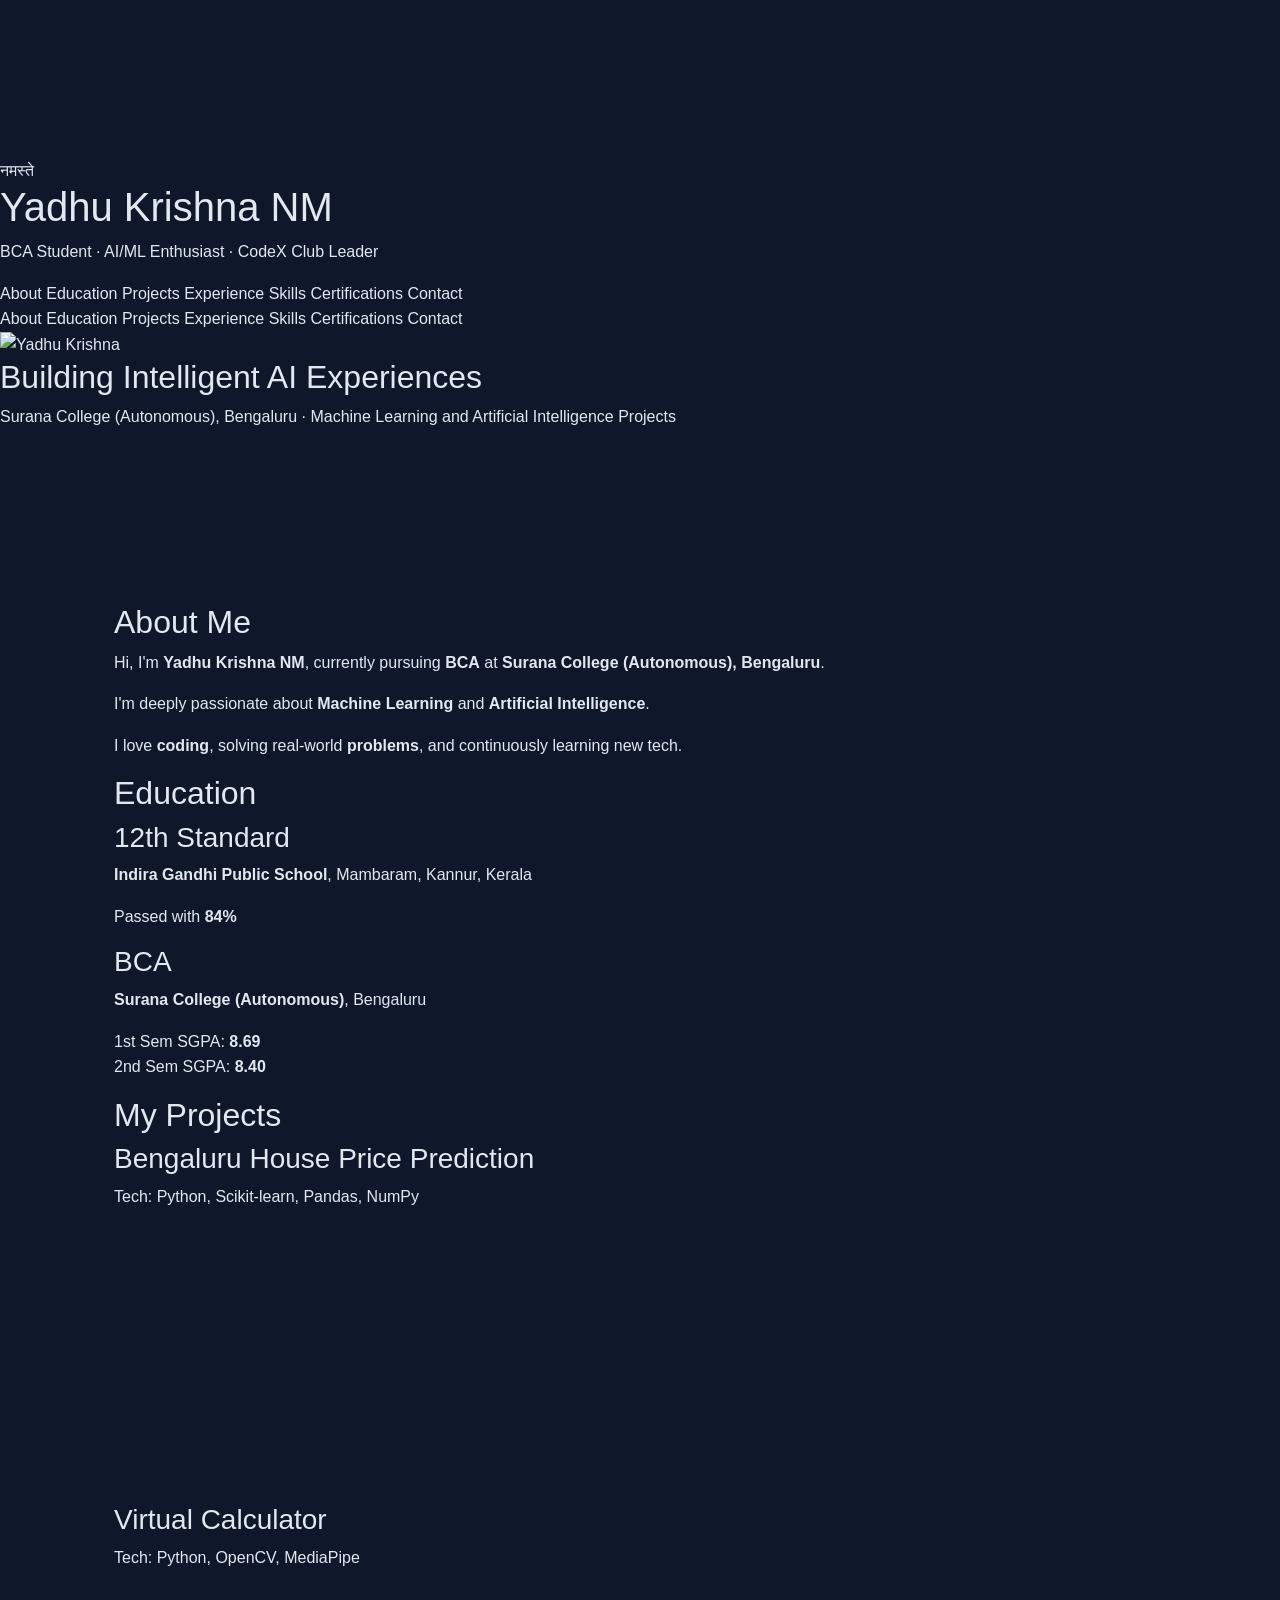
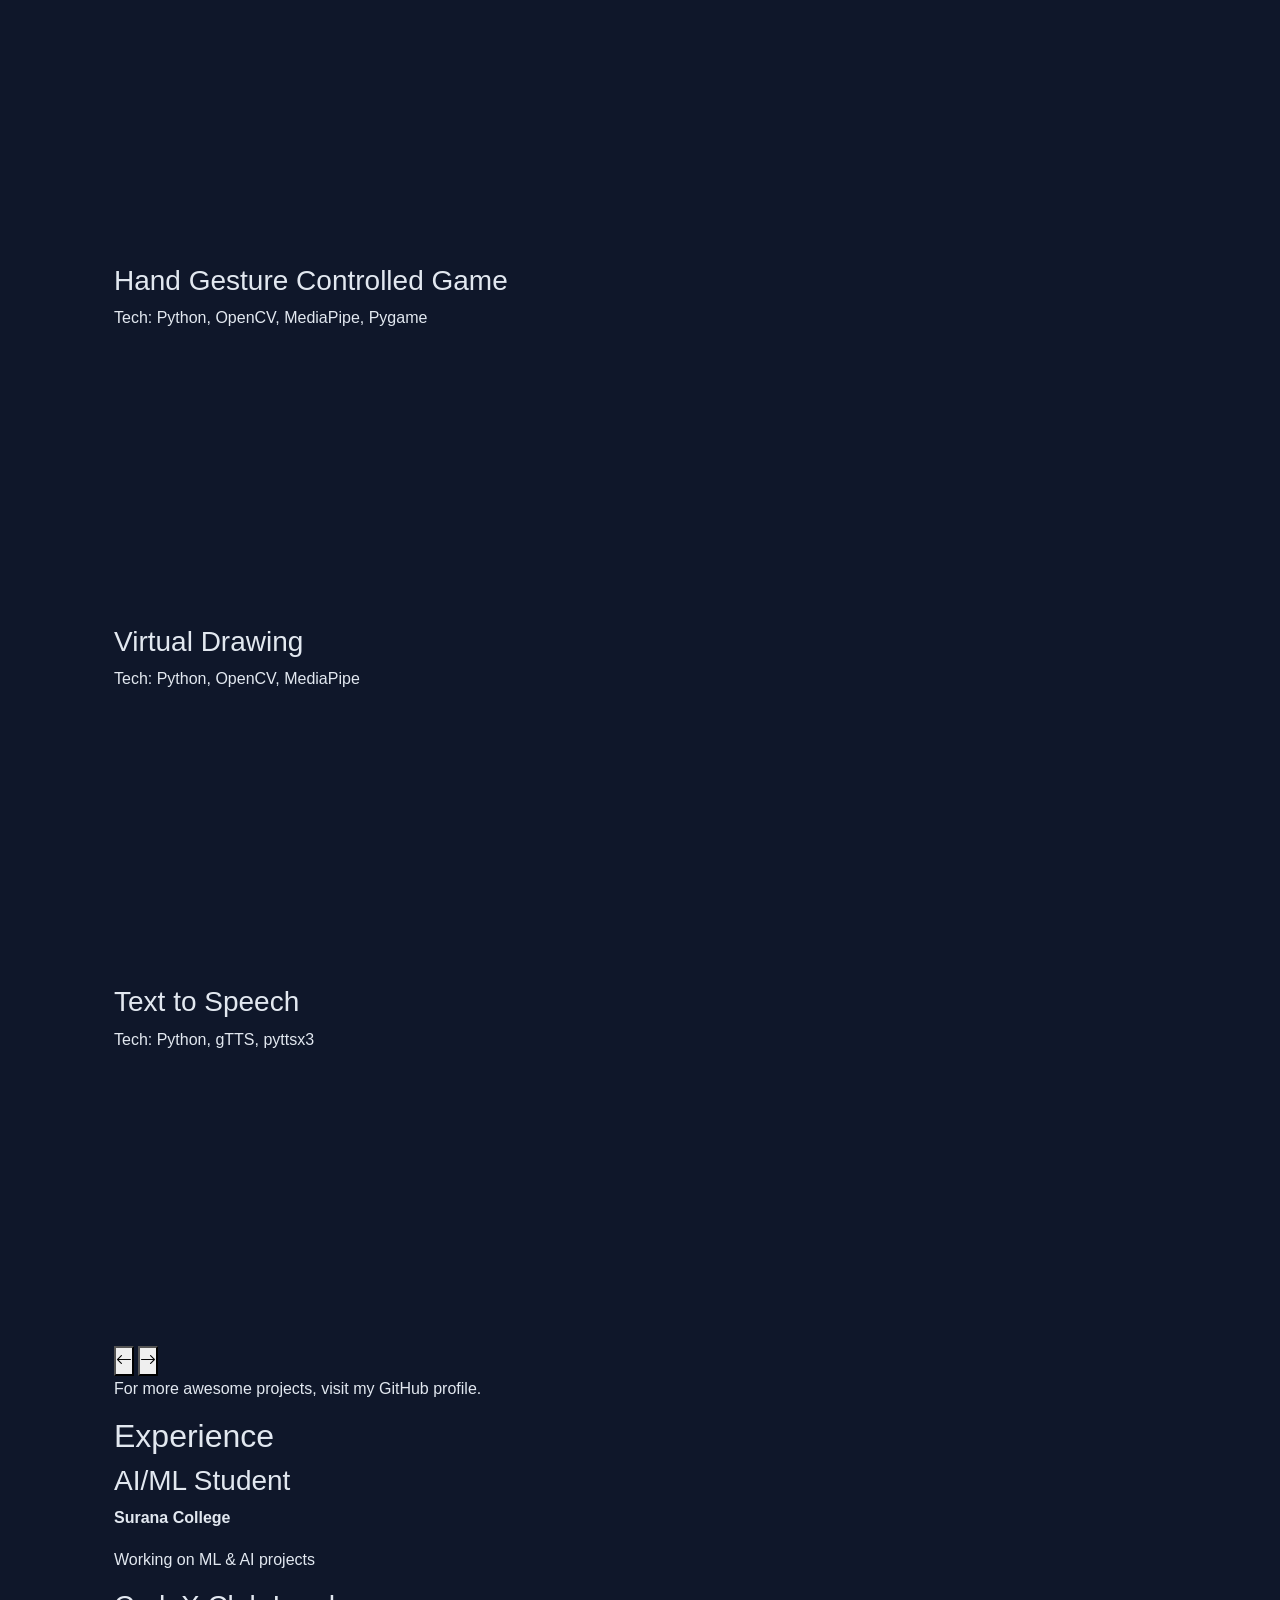
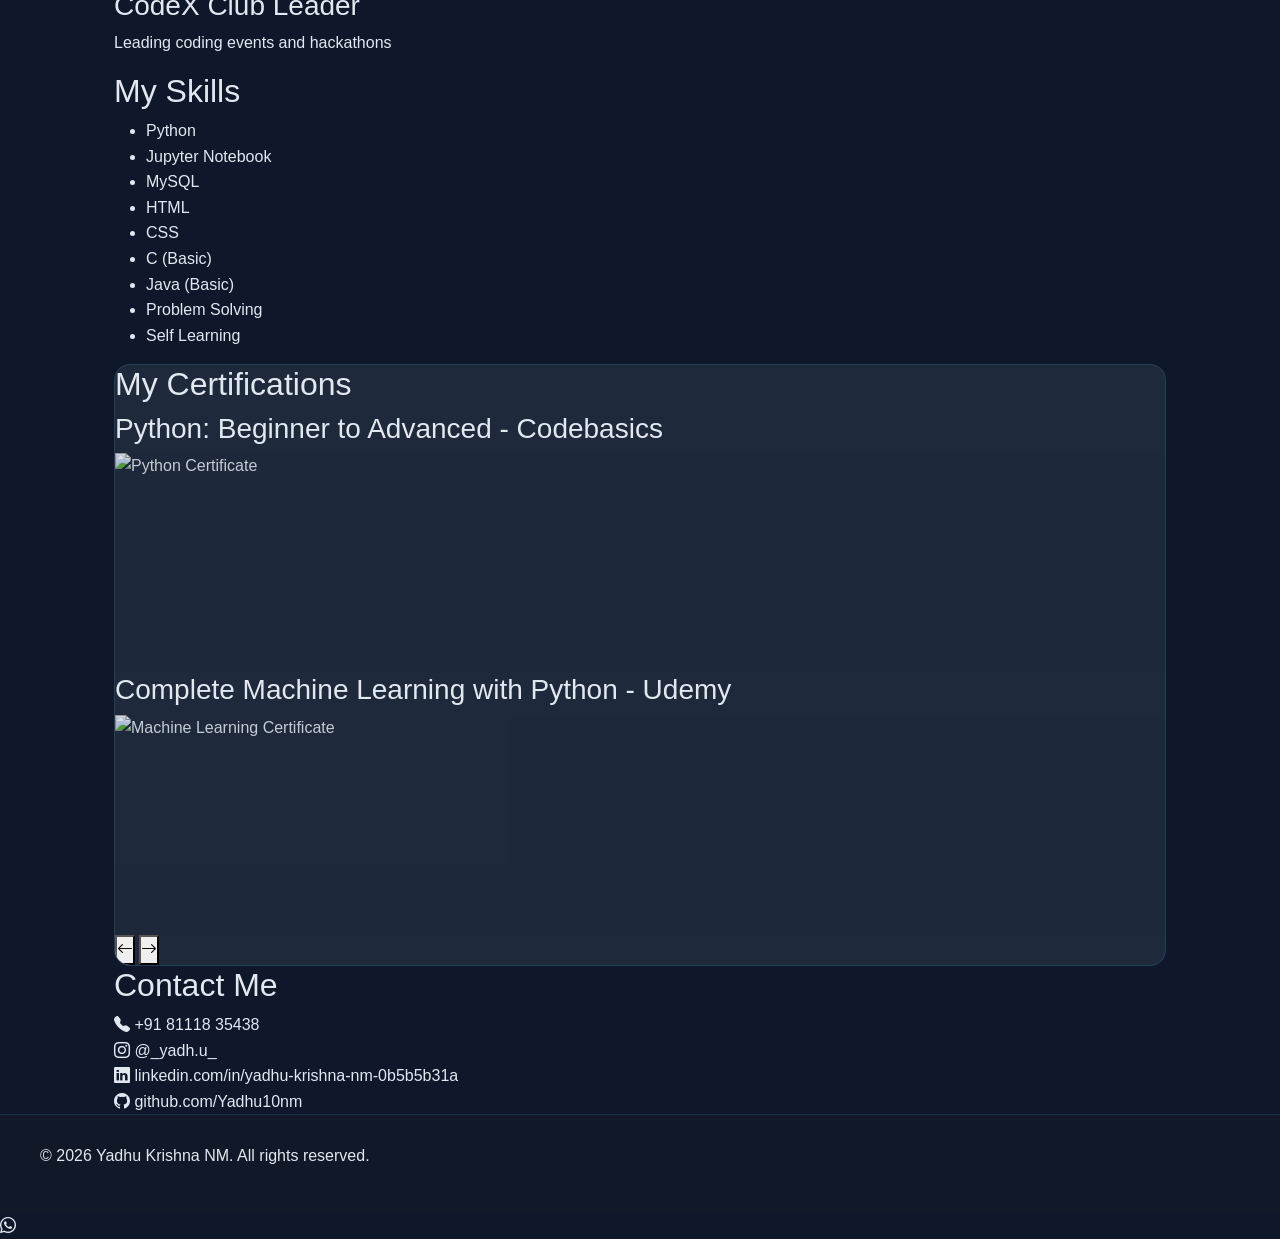
==== commit 2f26efe8: "Update index.html" ====
--- a/index.html
+++ b/index.html
@@ -1,485 +1,598 @@
 <!DOCTYPE html>
 <html lang="en">
 <head>
-  <meta charset="UTF-8">
-  <meta name="viewport" content="width=device-width, initial-scale=1.0">
-  <title>Yadhu Krishna NM | AI/ML Developer</title>
-  <link rel="preconnect" href="https://fonts.googleapis.com">
-  <link rel="preconnect" href="https://fonts.gstatic.com" crossorigin>
-  <link href="https://fonts.googleapis.com/css2?family=Orbitron:wght@400;600;700;900&family=Syne:wght@400;500;600;700&display=swap" rel="stylesheet">
-  <link rel="stylesheet" href="https://cdn.jsdelivr.net/npm/bootstrap-icons@1.10.5/font/bootstrap-icons.css">
-  <link rel="stylesheet" href="style.css">
+  <meta charset="UTF-8" />
+  <meta name="viewport" content="width=device-width, initial-scale=1.0" />
+  <title>Yadhu Krishna | AI/ML Portfolio</title>
+
+  <link rel="preconnect" href="https://fonts.googleapis.com" />
+  <link rel="preconnect" href="https://fonts.gstatic.com" crossorigin />
+  <link href="https://fonts.googleapis.com/css2?family=Orbitron:wght@500;700&family=Rajdhani:wght@400;500;700&display=swap" rel="stylesheet" />
+  <link href="https://cdn.jsdelivr.net/npm/bootstrap@5.3.3/dist/css/bootstrap.min.css" rel="stylesheet" />
+  <link rel="stylesheet" href="https://cdn.jsdelivr.net/npm/bootstrap-icons@1.11.3/font/bootstrap-icons.min.css" />
+  <link rel="stylesheet" href="style.css" />
 </head>
 <body>
-
-  <!-- Neural Network Canvas Background -->
-  <canvas id="neural-canvas"></canvas>
-
-  <!-- NAVBAR -->
-  <nav class="navbar" id="navbar">
-    <div class="nav-brand">YK<span class="accent">.</span></div>
-    <div class="nav-links" id="nav-links">
-      <a href="#hero" class="nav-link">Home</a>
-      <a href="#about" class="nav-link">About</a>
-      <a href="#skills" class="nav-link">Skills</a>
-      <a href="#projects" class="nav-link">Projects</a>
-      <a href="#education" class="nav-link">Education</a>
-      <a href="#certifications" class="nav-link">Certs</a>
-      <a href="#contact" class="nav-link">Contact</a>
-    </div>
-    <div class="hamburger" id="hamburger">
-      <span></span><span></span><span></span>
-    </div>
-  </nav>
-
-  <!-- HERO SECTION -->
-  <section id="hero" class="hero-section">
-    <div class="hero-content">
-      <div class="hero-badge fade-up">
-        <span class="badge-dot"></span>
-        Available for opportunities
-      </div>
-      <h1 class="hero-name fade-up">
-        <span class="name-line">Yadhu Krishna</span>
-        <span class="name-line name-nm">NM</span>
-      </h1>
-      <p class="hero-tagline fade-up">
-        <span class="typed-text" id="typed"></span><span class="cursor">|</span>
-      </p>
-      <p class="hero-sub fade-up">BCA Student · AI/ML Enthusiast · CodeX Club Leader</p>
-      <div class="hero-cta fade-up">
-        <a href="#projects" class="btn btn-primary">
-          <i class="bi bi-rocket-takeoff"></i> View Projects
-        </a>
-        <a href="#contact" class="btn btn-outline">
-          <i class="bi bi-send"></i> Contact Me
-        </a>
-      </div>
-      <div class="hero-socials fade-up">
-        <a href="https://github.com/Yadhu10nm" target="_blank" class="social-icon" title="GitHub">
+  <canvas id="three-bg"></canvas>
+  <div class="bg-grid"></div>
+
+  <div class="welcome-overlay" id="welcomeOverlay" aria-hidden="true">
+    <div class="welcome-text" id="welcomeText"></div>
+  </div>
+
+  <header class="top-header">
+    <div class="top-header-inner">
+      <div class="brand-wrap">
+        <h1>Yadhu Krishna NM</h1>
+        <p>BCA Student · AI/ML Enthusiast · CodeX Club Leader</p>
+      </div>
+
+      <nav class="button-navbar">
+        <a href="#about">About</a>
+        <a href="#education">Education</a>
+        <a href="#projects">Projects</a>
+        <a href="#experience">Experience</a>
+        <a href="#skills">Skills</a>
+        <a href="#certifications">Certifications</a>
+        <a href="#contact">Contact</a>
+      </nav>
+
+      <div class="hamburger" id="hamburgerBtn">&#9776;</div>
+
+      <nav class="mobile-nav" id="navMenu">
+        <a href="#about">About</a>
+        <a href="#education">Education</a>
+        <a href="#projects">Projects</a>
+        <a href="#experience">Experience</a>
+        <a href="#skills">Skills</a>
+        <a href="#certifications">Certifications</a>
+        <a href="#contact">Contact</a>
+      </nav>
+    </div>
+  </header>
+
+  <section class="profile-showcase">
+    <div class="profile-panel">
+      <div class="profile-frame">
+        <img src="https://raw.githubusercontent.com/Yadhu10nm/portfolio_website/main/yadhu_krishna.jpg" alt="Yadhu Krishna" class="profile-img" />
+      </div>
+      <div class="profile-text">
+        <h2>Building Intelligent AI Experiences</h2>
+        <p>Surana College (Autonomous), Bengaluru · Machine Learning and Artificial Intelligence Projects</p>
+      </div>
+      <div class="hero-3d" aria-hidden="true">
+        <canvas id="hero-three"></canvas>
+      </div>
+    </div>
+  </section>
+
+  <section id="about" class="content-section">
+    <div class="container">
+      <div class="about-card glass-card section-inner">
+        <h2>About Me</h2>
+        <p>Hi, I'm <strong>Yadhu Krishna NM</strong>, currently pursuing <strong>BCA</strong> at <strong>Surana College (Autonomous), Bengaluru</strong>.</p>
+        <p>I'm deeply passionate about <strong>Machine Learning</strong> and <strong>Artificial Intelligence</strong>.</p>
+        <p>I love <strong>coding</strong>, solving real-world <strong>problems</strong>, and continuously learning new tech.</p>
+      </div>
+    </div>
+  </section>
+
+  <section id="education" class="content-section">
+    <div class="container">
+      <div class="education-card glass-card section-inner">
+        <h2>Education</h2>
+
+        <div class="edu-item">
+          <h3>12th Standard</h3>
+          <p><strong>Indira Gandhi Public School</strong>, Mambaram, Kannur, Kerala</p>
+          <p>Passed with <strong>84%</strong></p>
+        </div>
+
+        <div class="edu-item">
+          <h3>BCA</h3>
+          <p><strong>Surana College (Autonomous)</strong>, Bengaluru</p>
+          <p>1st Sem SGPA: <strong>8.69</strong><br />2nd Sem SGPA: <strong>8.40</strong></p>
+        </div>
+      </div>
+    </div>
+  </section>
+
+  <section id="projects" class="content-section">
+    <div class="container">
+      <div class="projects-card glass-card section-inner">
+        <h2>My Projects</h2>
+        <div class="scroll-wrap">
+          <div class="scroll-track" id="projectsTrack">
+            <article class="scroll-item">
+              <h3>Bengaluru House Price Prediction</h3>
+              <p>Tech: Python, Scikit-learn, Pandas, NumPy</p>
+              <iframe src="https://drive.google.com/file/d/1LynsEmsE5LM_ech0EKteAjAgFS6Ahs85/preview" height="270" allow="autoplay"></iframe>
+            </article>
+
+            <article class="scroll-item">
+              <h3>Virtual Calculator</h3>
+              <p>Tech: Python, OpenCV, MediaPipe</p>
+              <iframe src="https://drive.google.com/file/d/1Lzq_oJ0cY63KStWyLMBcMQcvlGvs4NtR/preview" height="270" allow="autoplay"></iframe>
+            </article>
+
+            <article class="scroll-item">
+              <h3>Hand Gesture Controlled Game</h3>
+              <p>Tech: Python, OpenCV, MediaPipe, Pygame</p>
+              <iframe src="https://drive.google.com/file/d/1M1FMv9EA-ZQbCo-5JxC1Ndo6RpJPf_lY/preview" height="270" allow="autoplay"></iframe>
+            </article>
+
+            <article class="scroll-item">
+              <h3>Virtual Drawing</h3>
+              <p>Tech: Python, OpenCV, MediaPipe</p>
+              <iframe src="https://drive.google.com/file/d/1Lz4kDSfZVI1Jyr831kYw92eq6FVcWsAn/preview" height="270" allow="autoplay"></iframe>
+            </article>
+
+            <article class="scroll-item">
+              <h3>Text to Speech</h3>
+              <p>Tech: Python, gTTS, pyttsx3</p>
+              <iframe src="https://drive.google.com/file/d/1Luus8g1saQ6ELHiGykWoEBHcL6R_JrQ9/preview" height="270" allow="autoplay"></iframe>
+            </article>
+          </div>
+          <div class="scroll-controls">
+            <button class="scroll-btn" id="projectsPrev" aria-label="Previous projects"><i class="bi bi-arrow-left"></i></button>
+            <button class="scroll-btn" id="projectsNext" aria-label="Next projects"><i class="bi bi-arrow-right"></i></button>
+          </div>
+        </div>
+
+        <div class="more-projects">
+          <p>For more awesome projects, visit my <a href="https://github.com/Yadhu10nm" target="_blank">GitHub profile</a>.</p>
+        </div>
+      </div>
+    </div>
+  </section>
+
+  <section id="experience" class="content-section">
+    <div class="container">
+      <div class="glass-card section-inner">
+        <h2>Experience</h2>
+        <div class="experience-grid">
+          <article class="experience-card">
+            <h3>AI/ML Student</h3>
+            <p><strong>Surana College</strong></p>
+            <p>Working on ML & AI projects</p>
+          </article>
+
+          <article class="experience-card">
+            <h3>CodeX Club Leader</h3>
+            <p>Leading coding events and hackathons</p>
+          </article>
+        </div>
+      </div>
+    </div>
+  </section>
+
+  <section id="skills" class="content-section">
+    <div class="container">
+      <div class="skills-card glass-card section-inner">
+        <h2>My Skills</h2>
+        <ul class="skills-list">
+          <li>Python</li>
+          <li>Jupyter Notebook</li>
+          <li>MySQL</li>
+          <li>HTML</li>
+          <li>CSS</li>
+          <li>C (Basic)</li>
+          <li>Java (Basic)</li>
+          <li>Problem Solving</li>
+          <li>Self Learning</li>
+        </ul>
+      </div>
+    </div>
+  </section>
+
+  <section id="certifications" class="content-section">
+    <div class="container">
+      <div class="cert-card glass-card section-inner">
+        <h2>My Certifications</h2>
+        <div class="scroll-wrap">
+          <div class="scroll-track" id="certTrack">
+            <article class="scroll-item">
+              <h3>Python: Beginner to Advanced - Codebasics</h3>
+              <img src="https://raw.githubusercontent.com/Yadhu10nm/portfolio_website/main/certificates/python.jpg" alt="Python Certificate" />
+            </article>
+
+            <article class="scroll-item">
+              <h3>Complete Machine Learning with Python - Udemy</h3>
+              <img src="https://raw.githubusercontent.com/Yadhu10nm/portfolio_website/main/certificates/machine_learning.jpg" alt="Machine Learning Certificate" />
+            </article>
+          </div>
+          <div class="scroll-controls">
+            <button class="scroll-btn" id="certPrev" aria-label="Previous certificate"><i class="bi bi-arrow-left"></i></button>
+            <button class="scroll-btn" id="certNext" aria-label="Next certificate"><i class="bi bi-arrow-right"></i></button>
+          </div>
+        </div>
+      </div>
+    </div>
+  </section>
+
+  <section id="contact" class="content-section">
+    <div class="container">
+      <div class="contact-card glass-card section-inner">
+        <h2>Contact Me</h2>
+
+        <div class="contact-item">
+          <i class="bi bi-telephone-fill"></i>
+          <span>+91 81118 35438</span>
+        </div>
+
+        <div class="contact-item">
+          <i class="bi bi-instagram"></i>
+          <a href="https://www.instagram.com/_yadh.u_" target="_blank">@_yadh.u_</a>
+        </div>
+
+        <div class="contact-item">
+          <i class="bi bi-linkedin"></i>
+          <a href="https://www.linkedin.com/in/yadhu-krishna-nm-0b5b5b31a" target="_blank">linkedin.com/in/yadhu-krishna-nm-0b5b5b31a</a>
+        </div>
+
+        <div class="contact-item">
           <i class="bi bi-github"></i>
-        </a>
-        <a href="https://www.linkedin.com/in/yadhu-krishna-nm-0b5b5b31a" target="_blank" class="social-icon" title="LinkedIn">
-          <i class="bi bi-linkedin"></i>
-        </a>
-        <a href="https://www.instagram.com/_yadh.u_" target="_blank" class="social-icon" title="Instagram">
-          <i class="bi bi-instagram"></i>
-        </a>
-      </div>
-    </div>
-    <div class="hero-visual">
-      <div class="orbit-ring ring-1"></div>
-      <div class="orbit-ring ring-2"></div>
-      <div class="orbit-ring ring-3"></div>
-      <div class="avatar-glow">
-        <img src="yadhu_krishna.jpg" alt="Yadhu Krishna" class="hero-avatar" onerror="this.style.display='none';document.querySelector('.avatar-fallback').style.display='flex'">
-        <div class="avatar-fallback" style="display:none">YK</div>
-      </div>
-      <div class="orbit-dot dot-1"></div>
-      <div class="orbit-dot dot-2"></div>
-      <div class="orbit-dot dot-3"></div>
-    </div>
-  </section>
-
-  <!-- ABOUT SECTION -->
-  <section id="about" class="about-section section">
-    <div class="container">
-      <div class="section-header reveal">
-        <span class="section-tag">// WHO AM I</span>
-        <h2 class="section-title">About <span class="accent">Me</span></h2>
-      </div>
-      <div class="about-grid">
-        <div class="about-text reveal">
-          <p>Hi, I'm <strong class="highlight">Yadhu Krishna NM</strong> — a passionate BCA student at <strong class="highlight">Surana College (Autonomous), Bengaluru</strong>, with a deep focus on <span class="tag-chip">Machine Learning</span> and <span class="tag-chip">Artificial Intelligence</span>.</p>
-          <p>I build intelligent systems and computer vision applications that solve real-world problems. From predicting Bengaluru house prices to creating gesture-controlled interfaces — I love pushing the limits of what code can do.</p>
-          <p>As the <strong class="highlight">Leader of CodeX Club</strong> at Surana College, I actively drive a culture of innovation, hackathons, and collaborative learning among my peers.</p>
-          <p>I'm a strong believer in self-learning, continuously expanding my skills in Python, ML libraries, and data science tools.</p>
-        </div>
-        <div class="about-stats reveal">
-          <div class="stat-card">
-            <span class="stat-num">5+</span>
-            <span class="stat-label">Projects Built</span>
-          </div>
-          <div class="stat-card">
-            <span class="stat-num">2</span>
-            <span class="stat-label">Certifications</span>
-          </div>
-          <div class="stat-card">
-            <span class="stat-num">8.69</span>
-            <span class="stat-label">Best SGPA</span>
-          </div>
-          <div class="stat-card">
-            <span class="stat-num">1</span>
-            <span class="stat-label">Club Led</span>
-          </div>
-        </div>
-      </div>
-    </div>
-  </section>
-
-  <!-- SKILLS SECTION -->
-  <section id="skills" class="skills-section section">
-    <div class="container">
-      <div class="section-header reveal">
-        <span class="section-tag">// CAPABILITIES</span>
-        <h2 class="section-title">My <span class="accent">Skills</span></h2>
-      </div>
-      <div class="skills-grid">
-        <div class="skill-group reveal">
-          <div class="skill-group-header">
-            <i class="bi bi-code-slash"></i>
-            <h3>Programming</h3>
-          </div>
-          <div class="skill-tags">
-            <span class="skill-tag">Python</span>
-            <span class="skill-tag">HTML</span>
-            <span class="skill-tag">CSS</span>
-            <span class="skill-tag">C (Basic)</span>
-            <span class="skill-tag">Java (Basic)</span>
-          </div>
-          <div class="skill-bars">
-            <div class="skill-bar-item">
-              <span>Python</span>
-              <div class="bar"><div class="bar-fill" data-width="85"></div></div>
-            </div>
-            <div class="skill-bar-item">
-              <span>HTML/CSS</span>
-              <div class="bar"><div class="bar-fill" data-width="75"></div></div>
-            </div>
-            <div class="skill-bar-item">
-              <span>C / Java</span>
-              <div class="bar"><div class="bar-fill bar-purple" data-width="45"></div></div>
-            </div>
-          </div>
-        </div>
-
-        <div class="skill-group reveal">
-          <div class="skill-group-header">
-            <i class="bi bi-tools"></i>
-            <h3>Tools & Libraries</h3>
-          </div>
-          <div class="skill-tags">
-            <span class="skill-tag tag-purple">Jupyter Notebook</span>
-            <span class="skill-tag tag-purple">MySQL</span>
-            <span class="skill-tag tag-purple">OpenCV</span>
-            <span class="skill-tag tag-purple">NumPy</span>
-            <span class="skill-tag tag-purple">Pandas</span>
-          </div>
-          <div class="skill-bars">
-            <div class="skill-bar-item">
-              <span>Jupyter / MySQL</span>
-              <div class="bar"><div class="bar-fill bar-purple" data-width="80"></div></div>
-            </div>
-            <div class="skill-bar-item">
-              <span>OpenCV</span>
-              <div class="bar"><div class="bar-fill bar-purple" data-width="70"></div></div>
-            </div>
-            <div class="skill-bar-item">
-              <span>Pandas / NumPy</span>
-              <div class="bar"><div class="bar-fill bar-purple" data-width="72"></div></div>
-            </div>
-          </div>
-        </div>
-
-        <div class="skill-group reveal">
-          <div class="skill-group-header">
-            <i class="bi bi-cpu"></i>
-            <h3>AI / ML</h3>
-          </div>
-          <div class="skill-tags">
-            <span class="skill-tag tag-green">Machine Learning</span>
-            <span class="skill-tag tag-green">Computer Vision</span>
-            <span class="skill-tag tag-green">Data Analysis</span>
-            <span class="skill-tag tag-green">Scikit-learn</span>
-          </div>
-          <div class="skill-bars">
-            <div class="skill-bar-item">
-              <span>Machine Learning</span>
-              <div class="bar"><div class="bar-fill bar-green" data-width="75"></div></div>
-            </div>
-            <div class="skill-bar-item">
-              <span>Computer Vision</span>
-              <div class="bar"><div class="bar-fill bar-green" data-width="70"></div></div>
-            </div>
-            <div class="skill-bar-item">
-              <span>Data Analysis</span>
-              <div class="bar"><div class="bar-fill bar-green" data-width="68"></div></div>
-            </div>
-          </div>
-        </div>
-      </div>
-
-      <div class="soft-skills reveal">
-        <h3>Other Strengths</h3>
-        <div class="soft-tags">
-          <span class="soft-tag"><i class="bi bi-lightbulb"></i> Problem Solving</span>
-          <span class="soft-tag"><i class="bi bi-book"></i> Self Learning</span>
-          <span class="soft-tag"><i class="bi bi-people"></i> Leadership</span>
-          <span class="soft-tag"><i class="bi bi-diagram-3"></i> System Thinking</span>
-        </div>
-      </div>
-    </div>
-  </section>
-
-  <!-- PROJECTS SECTION -->
-  <section id="projects" class="projects-section section">
-    <div class="container">
-      <div class="section-header reveal">
-        <span class="section-tag">// WHAT I BUILT</span>
-        <h2 class="section-title">My <span class="accent">Projects</span></h2>
-      </div>
-      <div class="projects-grid">
-
-        <div class="project-card reveal">
-          <div class="project-glow"></div>
-          <div class="project-header">
-            <div class="project-icon"><i class="bi bi-house-heart"></i></div>
-            <div class="project-links">
-              <a href="https://github.com/Yadhu10nm" target="_blank" title="GitHub"><i class="bi bi-github"></i></a>
-            </div>
-          </div>
-          <h3 class="project-title">Bengaluru House Price Prediction</h3>
-          <p class="project-desc">ML model that predicts Bengaluru real estate prices based on location, BHK, and square footage. Built with regression techniques and data cleaning pipelines.</p>
-          <div class="project-tech">
-            <span>Python</span><span>Scikit-learn</span><span>Pandas</span><span>NumPy</span>
-          </div>
-          <div class="project-preview">
-            <iframe src="https://drive.google.com/file/d/1LynsEmsE5LM_ech0EKteAjAgFS6Ahs85/preview" width="100%" height="220" allow="autoplay" title="House Price Prediction"></iframe>
-          </div>
-        </div>
-
-        <div class="project-card reveal">
-          <div class="project-glow glow-purple"></div>
-          <div class="project-header">
-            <div class="project-icon"><i class="bi bi-calculator"></i></div>
-            <div class="project-links">
-              <a href="https://github.com/Yadhu10nm" target="_blank" title="GitHub"><i class="bi bi-github"></i></a>
-            </div>
-          </div>
-          <h3 class="project-title">Virtual Calculator</h3>
-          <p class="project-desc">A hands-free virtual calculator using computer vision. Uses hand gestures detected through the webcam to perform arithmetic operations — no touch needed.</p>
-          <div class="project-tech">
-            <span>Python</span><span>OpenCV</span><span>MediaPipe</span><span>CV2</span>
-          </div>
-          <div class="project-preview">
-            <iframe src="https://drive.google.com/file/d/1Lzq_oJ0cY63KStWyLMBcMQcvlGvs4NtR/preview" width="100%" height="220" allow="autoplay" title="Virtual Calculator"></iframe>
-          </div>
-        </div>
-
-        <div class="project-card reveal">
-          <div class="project-glow glow-green"></div>
-          <div class="project-header">
-            <div class="project-icon"><i class="bi bi-controller"></i></div>
-            <div class="project-links">
-              <a href="https://github.com/Yadhu10nm" target="_blank" title="GitHub"><i class="bi bi-github"></i></a>
-            </div>
-          </div>
-          <h3 class="project-title">Hand Gesture Controlled Game</h3>
-          <p class="project-desc">Control a game entirely using hand gestures captured via webcam. Real-time gesture recognition maps hand movements to game controls for an immersive experience.</p>
-          <div class="project-tech">
-            <span>Python</span><span>OpenCV</span><span>MediaPipe</span><span>Pygame</span>
-          </div>
-          <div class="project-preview">
-            <iframe src="https://drive.google.com/file/d/1M1FMv9EA-ZQbCo-5JxC1Ndo6RpJPf_lY/preview" width="100%" height="220" allow="autoplay" title="Gesture Game"></iframe>
-          </div>
-        </div>
-
-        <div class="project-card reveal">
-          <div class="project-glow"></div>
-          <div class="project-header">
-            <div class="project-icon"><i class="bi bi-brush"></i></div>
-            <div class="project-links">
-              <a href="https://github.com/Yadhu10nm" target="_blank" title="GitHub"><i class="bi bi-github"></i></a>
-            </div>
-          </div>
-          <h3 class="project-title">Virtual Drawing</h3>
-          <p class="project-desc">Draw in the air using your finger! This computer vision app tracks fingertip movement and paints on a virtual canvas in real-time using just a webcam.</p>
-          <div class="project-tech">
-            <span>Python</span><span>OpenCV</span><span>MediaPipe</span><span>NumPy</span>
-          </div>
-          <div class="project-preview">
-            <iframe src="https://drive.google.com/file/d/1Lz4kDSfZVI1Jyr831kYw92eq6FVcWsAn/preview" width="100%" height="220" allow="autoplay" title="Virtual Drawing"></iframe>
-          </div>
-        </div>
-
-        <div class="project-card reveal">
-          <div class="project-glow glow-purple"></div>
-          <div class="project-header">
-            <div class="project-icon"><i class="bi bi-mic"></i></div>
-            <div class="project-links">
-              <a href="https://github.com/Yadhu10nm" target="_blank" title="GitHub"><i class="bi bi-github"></i></a>
-            </div>
-          </div>
-          <h3 class="project-title">Text to Speech</h3>
-          <p class="project-desc">A Python-based text-to-speech converter that transforms written text into natural-sounding audio output using speech synthesis libraries.</p>
-          <div class="project-tech">
-            <span>Python</span><span>pyttsx3</span><span>gTTS</span>
-          </div>
-          <div class="project-preview">
-            <iframe src="https://drive.google.com/file/d/1Luus8g1saQ6ELHiGykWoEBHcL6R_JrQ9/preview" width="100%" height="220" allow="autoplay" title="Text to Speech"></iframe>
-          </div>
-        </div>
-
-        <div class="project-card more-projects-card reveal">
-          <div class="project-glow glow-green"></div>
-          <div class="more-projects-inner">
-            <i class="bi bi-github more-icon"></i>
-            <h3>More Projects</h3>
-            <p>Explore all my work on GitHub — including more ML experiments and computer vision projects.</p>
-            <a href="https://github.com/Yadhu10nm" target="_blank" class="btn btn-outline btn-sm">
-              Visit GitHub <i class="bi bi-arrow-right"></i>
-            </a>
-          </div>
-        </div>
-
-      </div>
-    </div>
-  </section>
-
-  <!-- EDUCATION SECTION -->
-  <section id="education" class="education-section section">
-    <div class="container">
-      <div class="section-header reveal">
-        <span class="section-tag">// BACKGROUND</span>
-        <h2 class="section-title">My <span class="accent">Education</span></h2>
-      </div>
-      <div class="timeline">
-        <div class="timeline-item reveal">
-          <div class="timeline-dot"></div>
-          <div class="timeline-content">
-            <span class="timeline-year">2024 – Present</span>
-            <h3>Bachelor of Computer Applications (BCA)</h3>
-            <p class="timeline-institution">Surana College (Autonomous), Bengaluru</p>
-            <div class="timeline-scores">
-              <span class="score-badge">1st Sem SGPA: 8.69</span>
-              <span class="score-badge">2nd Sem SGPA: 8.40</span>
-            </div>
-          </div>
-        </div>
-        <div class="timeline-item reveal">
-          <div class="timeline-dot dot-purple"></div>
-          <div class="timeline-content">
-            <span class="timeline-year">Completed 2023</span>
-            <h3>12th Standard (Higher Secondary)</h3>
-            <p class="timeline-institution">Indira Gandhi Public School, Mambaram, Kannur, Kerala</p>
-            <div class="timeline-scores">
-              <span class="score-badge score-purple">Scored: 84%</span>
-            </div>
-          </div>
-        </div>
-      </div>
-    </div>
-  </section>
-
-  <!-- CERTIFICATIONS SECTION -->
-  <section id="certifications" class="certifications-section section">
-    <div class="container">
-      <div class="section-header reveal">
-        <span class="section-tag">// CREDENTIALS</span>
-        <h2 class="section-title">My <span class="accent">Certifications</span></h2>
-      </div>
-      <div class="certs-grid">
-        <div class="cert-card reveal">
-          <div class="cert-icon"><i class="bi bi-patch-check-fill"></i></div>
-          <img src="certificates/python.jpg" alt="Python Certificate" onerror="this.style.opacity='0.3'">
-          <div class="cert-info">
-            <h3>Python: Beginner to Advanced</h3>
-            <p class="cert-issuer"><i class="bi bi-building"></i> Codebasics</p>
-          </div>
-        </div>
-        <div class="cert-card reveal">
-          <div class="cert-icon cert-icon-purple"><i class="bi bi-patch-check-fill"></i></div>
-          <img src="certificates/machine_learning.jpg" alt="ML Certificate" onerror="this.style.opacity='0.3'">
-          <div class="cert-info">
-            <h3>Complete Machine Learning with Python</h3>
-            <p class="cert-issuer"><i class="bi bi-building"></i> Udemy</p>
-          </div>
-        </div>
-      </div>
-    </div>
-  </section>
-
-  <!-- CONTACT SECTION -->
-  <section id="contact" class="contact-section section">
-    <div class="container">
-      <div class="section-header reveal">
-        <span class="section-tag">// GET IN TOUCH</span>
-        <h2 class="section-title">Contact <span class="accent">Me</span></h2>
-      </div>
-      <div class="contact-wrapper">
-        <div class="contact-info reveal">
-          <p class="contact-intro">I'm open to collaborations, internships, and exciting ML/AI projects. Feel free to reach out!</p>
-          <div class="contact-links">
-            <a href="tel:+918111835438" class="contact-link">
-              <span class="contact-link-icon"><i class="bi bi-telephone-fill"></i></span>
-              <div>
-                <span class="contact-link-label">Phone</span>
-                <span class="contact-link-value">+91 81118 35438</span>
-              </div>
-            </a>
-            <a href="https://www.linkedin.com/in/yadhu-krishna-nm-0b5b5b31a" target="_blank" class="contact-link">
-              <span class="contact-link-icon"><i class="bi bi-linkedin"></i></span>
-              <div>
-                <span class="contact-link-label">LinkedIn</span>
-                <span class="contact-link-value">yadhu-krishna-nm</span>
-              </div>
-            </a>
-            <a href="https://github.com/Yadhu10nm" target="_blank" class="contact-link">
-              <span class="contact-link-icon"><i class="bi bi-github"></i></span>
-              <div>
-                <span class="contact-link-label">GitHub</span>
-                <span class="contact-link-value">Yadhu10nm</span>
-              </div>
-            </a>
-            <a href="https://www.instagram.com/_yadh.u_" target="_blank" class="contact-link">
-              <span class="contact-link-icon"><i class="bi bi-instagram"></i></span>
-              <div>
-                <span class="contact-link-label">Instagram</span>
-                <span class="contact-link-value">_yadh.u_</span>
-              </div>
-            </a>
-          </div>
-        </div>
-        <div class="contact-form-wrap reveal">
-          <form class="contact-form" id="contactForm" onsubmit="handleFormSubmit(event)">
-            <div class="form-group">
-              <label for="name">Your Name</label>
-              <input type="text" id="name" placeholder="e.g. Arjun Sharma" required>
-            </div>
-            <div class="form-group">
-              <label for="email">Email Address</label>
-              <input type="email" id="email" placeholder="you@example.com" required>
-            </div>
-            <div class="form-group">
-              <label for="message">Message</label>
-              <textarea id="message" rows="5" placeholder="Tell me about your project or opportunity..." required></textarea>
-            </div>
-            <button type="submit" class="btn btn-primary btn-full">
-              <i class="bi bi-send-fill"></i> Send Message
-            </button>
-            <p class="form-note" id="formNote"></p>
-          </form>
-        </div>
-      </div>
-    </div>
-  </section>
-
-  <!-- FOOTER -->
+          <a href="https://github.com/Yadhu10nm" target="_blank">github.com/Yadhu10nm</a>
+        </div>
+      </div>
+    </div>
+  </section>
+
   <footer class="footer">
-    <div class="footer-inner">
-      <span class="footer-brand">Yadhu Krishna NM</span>
-      <span class="footer-sep">·</span>
-      <span>Built with passion for AI/ML</span>
-      <span class="footer-sep">·</span>
-      <span>© 2025</span>
-    </div>
-    <div class="footer-socials">
-      <a href="https://github.com/Yadhu10nm" target="_blank"><i class="bi bi-github"></i></a>
-      <a href="https://www.linkedin.com/in/yadhu-krishna-nm-0b5b5b31a" target="_blank"><i class="bi bi-linkedin"></i></a>
-      <a href="https://www.instagram.com/_yadh.u_" target="_blank"><i class="bi bi-instagram"></i></a>
-    </div>
+    <p>&copy; 2026 Yadhu Krishna NM. All rights reserved.</p>
   </footer>
 
-  <script src="script.js"></script>
+  <a class="whatsapp-float" href="https://wa.me/918111835438?text=Hi%20Yadhu%20I%20saw%20your%20portfolio" target="_blank" aria-label="Chat on WhatsApp">
+    <i class="bi bi-whatsapp"></i>
+  </a>
+
+  <script src="https://cdn.jsdelivr.net/npm/three@0.165.0/build/three.min.js"></script>
+  <script>
+    const navMenu = document.getElementById("navMenu");
+    const hamburgerBtn = document.getElementById("hamburgerBtn");
+
+    hamburgerBtn.addEventListener("click", () => {
+      navMenu.style.display = navMenu.style.display === "flex" ? "none" : "flex";
+    });
+
+    document.querySelectorAll("#navMenu a").forEach((link) => {
+      link.addEventListener("click", () => {
+        navMenu.style.display = "none";
+      });
+    });
+
+    function setupHorizontalScroll(trackId, prevId, nextId) {
+      const track = document.getElementById(trackId);
+      const prev = document.getElementById(prevId);
+      const next = document.getElementById(nextId);
+      const scrollByCard = () => {
+        const firstCard = track.querySelector(".scroll-item");
+        return firstCard ? firstCard.offsetWidth + 18 : 300;
+      };
+
+      prev.addEventListener("click", () => track.scrollBy({ left: -scrollByCard(), behavior: "smooth" }));
+      next.addEventListener("click", () => track.scrollBy({ left: scrollByCard(), behavior: "smooth" }));
+
+      track.addEventListener(
+        "wheel",
+        (e) => {
+          if (Math.abs(e.deltaY) > Math.abs(e.deltaX)) {
+            e.preventDefault();
+            track.scrollLeft += e.deltaY;
+          }
+        },
+        { passive: false }
+      );
+
+      let isDown = false;
+      let startX = 0;
+      let scrollLeft = 0;
+
+      track.addEventListener("pointerdown", (e) => {
+        isDown = true;
+        startX = e.pageX;
+        scrollLeft = track.scrollLeft;
+        track.classList.add("dragging");
+        track.setPointerCapture(e.pointerId);
+      });
+
+      track.addEventListener("pointermove", (e) => {
+        if (!isDown) return;
+        const distance = (e.pageX - startX) * 1.1;
+        track.scrollLeft = scrollLeft - distance;
+      });
+
+      ["pointerup", "pointerleave", "pointercancel"].forEach((evt) => {
+        track.addEventListener(evt, () => {
+          isDown = false;
+          track.classList.remove("dragging");
+        });
+      });
+    }
+
+    setupHorizontalScroll("projectsTrack", "projectsPrev", "projectsNext");
+    setupHorizontalScroll("certTrack", "certPrev", "certNext");
+
+    const greetings = [
+      "Namaste",
+      "\u0D28\u0D2E\u0D38\u0D4D\u0D15\u0D3E\u0D30\u0D02",
+      "\u0928\u092E\u0938\u094D\u0924\u0947",
+      "\u0BB5\u0BA3\u0B95\u0BCD\u0B95\u0BAE\u0BCD",
+      "\u0CA8\u0CAE\u0CB8\u0CCD\u0C95\u0CBE\u0CB0",
+      "\u0C28\u0C2E\u0C38\u0C4D\u0C15\u0C3E\u0C30\u0C02"
+    ];
+
+    const welcomeText = document.getElementById("welcomeText");
+    const welcomeOverlay = document.getElementById("welcomeOverlay");
+    let greetIndex = 0;
+
+    function showNextGreeting() {
+      if (greetIndex >= greetings.length) {
+        setTimeout(() => welcomeOverlay.classList.add("hidden-overlay"), 250);
+        return;
+      }
+
+      welcomeText.classList.remove("show");
+      setTimeout(() => {
+        welcomeText.textContent = greetings[greetIndex];
+        welcomeText.classList.add("show");
+        greetIndex += 1;
+        setTimeout(showNextGreeting, 520);
+      }, 140);
+    }
+
+    showNextGreeting();
+    setTimeout(() => welcomeOverlay.classList.add("hidden-overlay"), 3900);
+
+    const reducedMotion = window.matchMedia("(prefers-reduced-motion: reduce)").matches;
+    const isMobile = window.matchMedia("(max-width: 991px)").matches;
+    const pointer = { x: 0, y: 0 };
+
+    window.addEventListener("pointermove", (e) => {
+      pointer.x = (e.clientX / window.innerWidth) * 2 - 1;
+      pointer.y = -(e.clientY / window.innerHeight) * 2 + 1;
+    });
+
+    function createNeuralNetwork(scene) {
+      const nodeCount = isMobile ? 26 : 42;
+      const nodePositions = [];
+
+      for (let i = 0; i < nodeCount; i++) {
+        const radius = 3.3 + Math.random() * 1.6;
+        const theta = Math.random() * Math.PI * 2;
+        const phi = Math.acos(2 * Math.random() - 1);
+        const x = radius * Math.sin(phi) * Math.cos(theta);
+        const y = radius * Math.cos(phi);
+        const z = radius * Math.sin(phi) * Math.sin(theta);
+        nodePositions.push(new THREE.Vector3(x, y, z));
+      }
+
+      const nodeGeometry = new THREE.BufferGeometry().setFromPoints(nodePositions);
+      const nodeMaterial = new THREE.PointsMaterial({
+        color: 0x8df4ff,
+        size: isMobile ? 0.05 : 0.07,
+        transparent: true,
+        opacity: 0.9
+      });
+      const nodes = new THREE.Points(nodeGeometry, nodeMaterial);
+      scene.add(nodes);
+
+      const linePoints = [];
+      const maxDist = 2.8;
+      for (let i = 0; i < nodePositions.length; i++) {
+        for (let j = i + 1; j < nodePositions.length; j++) {
+          if (nodePositions[i].distanceTo(nodePositions[j]) < maxDist) {
+            linePoints.push(nodePositions[i], nodePositions[j]);
+          }
+        }
+      }
+
+      const lineGeometry = new THREE.BufferGeometry().setFromPoints(linePoints);
+      const lineMaterial = new THREE.LineBasicMaterial({
+        color: 0x2df5ff,
+        transparent: true,
+        opacity: 0.22
+      });
+      const lines = new THREE.LineSegments(lineGeometry, lineMaterial);
+      scene.add(lines);
+
+      return { nodes, lines };
+    }
+
+    function initBackgroundThree() {
+      const canvas = document.getElementById("three-bg");
+      const scene = new THREE.Scene();
+      const camera = new THREE.PerspectiveCamera(58, window.innerWidth / window.innerHeight, 0.1, 1000);
+      const renderer = new THREE.WebGLRenderer({ canvas, alpha: true, antialias: true });
+      renderer.setPixelRatio(Math.min(window.devicePixelRatio, isMobile ? 1.3 : 1.7));
+      renderer.setSize(window.innerWidth, window.innerHeight);
+
+      const ambient = new THREE.AmbientLight(0x78daff, 0.42);
+      scene.add(ambient);
+
+      const pointLight = new THREE.PointLight(0x00fff0, 1.25, 80);
+      pointLight.position.set(7, 5, 8);
+      scene.add(pointLight);
+
+      camera.position.set(0, 0, 14);
+
+      const aiCore = new THREE.Group();
+      scene.add(aiCore);
+
+      const coreGeometry = new THREE.TorusKnotGeometry(1.95, 0.42, 160, 24);
+      const coreMaterial = new THREE.MeshStandardMaterial({
+        color: 0x46ecff,
+        emissive: 0x0e6a86,
+        metalness: 0.5,
+        roughness: 0.25
+      });
+      const coreMesh = new THREE.Mesh(coreGeometry, coreMaterial);
+      aiCore.add(coreMesh);
+
+      const shellGeometry = new THREE.IcosahedronGeometry(3.25, 1);
+      const shellMaterial = new THREE.MeshBasicMaterial({
+        color: 0x00ffb3,
+        wireframe: true,
+        transparent: true,
+        opacity: 0.2
+      });
+      const shellMesh = new THREE.Mesh(shellGeometry, shellMaterial);
+      aiCore.add(shellMesh);
+
+      const ringGeometry = new THREE.TorusGeometry(4.6, 0.03, 10, 120);
+      const ringMaterial = new THREE.MeshBasicMaterial({
+        color: 0x88f0ff,
+        transparent: true,
+        opacity: 0.5
+      });
+      const ring = new THREE.Mesh(ringGeometry, ringMaterial);
+      ring.rotation.x = Math.PI / 2.4;
+      aiCore.add(ring);
+
+      const starCount = isMobile ? 480 : 900;
+      const starPositions = new Float32Array(starCount * 3);
+      for (let i = 0; i < starCount * 3; i++) {
+        starPositions[i] = (Math.random() - 0.5) * 60;
+      }
+      const starGeometry = new THREE.BufferGeometry();
+      starGeometry.setAttribute("position", new THREE.BufferAttribute(starPositions, 3));
+      const starMaterial = new THREE.PointsMaterial({
+        color: 0xb6f8ff,
+        size: isMobile ? 0.03 : 0.05,
+        transparent: true,
+        opacity: 0.65
+      });
+      const stars = new THREE.Points(starGeometry, starMaterial);
+      scene.add(stars);
+
+      const neuralGroup = new THREE.Group();
+      scene.add(neuralGroup);
+      const { nodes, lines } = createNeuralNetwork(neuralGroup);
+
+      function render() {
+        requestAnimationFrame(render);
+        const speed = reducedMotion ? 0.2 : 1;
+
+        coreMesh.rotation.x += 0.003 * speed;
+        coreMesh.rotation.y += 0.0042 * speed;
+        shellMesh.rotation.y -= 0.0015 * speed;
+        ring.rotation.z += 0.0019 * speed;
+        stars.rotation.y += 0.00022 * speed;
+        neuralGroup.rotation.y += 0.0011 * speed;
+        neuralGroup.rotation.x += 0.0006 * speed;
+
+        camera.position.x += (pointer.x * 1.2 - camera.position.x) * 0.02;
+        camera.position.y += (pointer.y * 0.7 - camera.position.y) * 0.02;
+        camera.lookAt(scene.position);
+        renderer.render(scene, camera);
+      }
+
+      render();
+
+      window.addEventListener("resize", () => {
+        camera.aspect = window.innerWidth / window.innerHeight;
+        camera.updateProjectionMatrix();
+        renderer.setSize(window.innerWidth, window.innerHeight);
+      });
+
+      window.addEventListener(
+        "scroll",
+        () => {
+          const scrollAmount = window.scrollY * 0.00085;
+          aiCore.rotation.z = scrollAmount;
+          nodes.material.opacity = Math.max(0.35, 0.9 - scrollAmount * 0.3);
+          lines.material.opacity = Math.max(0.12, 0.22 - scrollAmount * 0.06);
+        },
+        { passive: true }
+      );
+    }
+
+    function initHeroThree() {
+      const heroCanvas = document.getElementById("hero-three");
+      if (!heroCanvas) return;
+
+      const scene = new THREE.Scene();
+      const camera = new THREE.PerspectiveCamera(48, heroCanvas.clientWidth / heroCanvas.clientHeight, 0.1, 100);
+      const renderer = new THREE.WebGLRenderer({ canvas: heroCanvas, alpha: true, antialias: true });
+      renderer.setPixelRatio(Math.min(window.devicePixelRatio, 1.5));
+      renderer.setSize(heroCanvas.clientWidth, heroCanvas.clientHeight, false);
+      camera.position.z = 6.4;
+
+      const light = new THREE.PointLight(0x66f7ff, 1.2, 25);
+      light.position.set(4, 4, 6);
+      scene.add(light);
+      scene.add(new THREE.AmbientLight(0x6fd7ff, 0.3));
+
+      const group = new THREE.Group();
+      scene.add(group);
+
+      const orb = new THREE.Mesh(
+        new THREE.IcosahedronGeometry(1.45, 2),
+        new THREE.MeshStandardMaterial({
+          color: 0x39e8ff,
+          emissive: 0x0a5d7a,
+          metalness: 0.55,
+          roughness: 0.3
+        })
+      );
+      group.add(orb);
+
+      const wire = new THREE.Mesh(
+        new THREE.IcosahedronGeometry(1.95, 1),
+        new THREE.MeshBasicMaterial({
+          color: 0x00ffba,
+          wireframe: true,
+          transparent: true,
+          opacity: 0.35
+        })
+      );
+      group.add(wire);
+
+      const orbitRing = new THREE.Mesh(
+        new THREE.TorusGeometry(2.65, 0.04, 8, 100),
+        new THREE.MeshBasicMaterial({ color: 0x8af9ff, transparent: true, opacity: 0.7 })
+      );
+      orbitRing.rotation.x = Math.PI / 2.8;
+      group.add(orbitRing);
+
+      const miniParticles = new THREE.Points(
+        new THREE.BufferGeometry(),
+        new THREE.PointsMaterial({ color: 0xbaf9ff, size: 0.045, transparent: true, opacity: 0.7 })
+      );
+
+      const miniPos = new Float32Array(220 * 3);
+      for (let i = 0; i < miniPos.length; i++) {
+        miniPos[i] = (Math.random() - 0.5) * 12;
+      }
+      miniParticles.geometry.setAttribute("position", new THREE.BufferAttribute(miniPos, 3));
+      scene.add(miniParticles);
+
+      function render() {
+        requestAnimationFrame(render);
+        const speed = reducedMotion ? 0.2 : 1;
+        orb.rotation.y += 0.005 * speed;
+        orb.rotation.x += 0.0022 * speed;
+        wire.rotation.y -= 0.0032 * speed;
+        orbitRing.rotation.z += 0.0036 * speed;
+        miniParticles.rotation.y += 0.0014 * speed;
+        group.rotation.y += pointer.x * 0.01;
+        group.rotation.x += pointer.y * 0.006;
+        renderer.render(scene, camera);
+      }
+
+      render();
+
+      window.addEventListener("resize", () => {
+        const width = heroCanvas.clientWidth;
+        const height = heroCanvas.clientHeight;
+        camera.aspect = width / height;
+        camera.updateProjectionMatrix();
+        renderer.setSize(width, height, false);
+      });
+    }
+
+    initBackgroundThree();
+    initHeroThree();
+  </script>
 </body>
 </html>
--- a/style.css
+++ b/style.css
@@ -0,0 +1,1334 @@
+/* ============================
+   CSS VARIABLES & RESET
+   ============================ */
+:root {
+  --bg: #0f172a;
+  --bg-2: #111827;
+  --bg-card: #1e293b;
+  --bg-card-hover: #263548;
+  --border: rgba(56, 189, 248, 0.15);
+  --border-hover: rgba(56, 189, 248, 0.4);
+  --blue: #38bdf8;
+  --purple: #a78bfa;
+  --green: #22c55e;
+  --text: #e2e8f0;
+  --text-muted: #94a3b8;
+  --glow-blue: 0 0 30px rgba(56, 189, 248, 0.3);
+  --glow-purple: 0 0 30px rgba(167, 139, 250, 0.3);
+  --glow-green: 0 0 30px rgba(34, 197, 94, 0.3);
+  --font-display: 'Orbitron', sans-serif;
+  --font-body: 'Syne', sans-serif;
+  --radius: 16px;
+  --transition: all 0.3s cubic-bezier(0.4, 0, 0.2, 1);
+}
+
+*, *::before, *::after {
+  margin: 0; padding: 0; box-sizing: border-box;
+}
+
+html { scroll-behavior: smooth; }
+
+body {
+  font-family: var(--font-body);
+  background-color: var(--bg);
+  color: var(--text);
+  overflow-x: hidden;
+  line-height: 1.6;
+}
+
+a { text-decoration: none; color: inherit; }
+img { max-width: 100%; display: block; }
+
+/* ============================
+   CANVAS BACKGROUND
+   ============================ */
+#neural-canvas {
+  position: fixed;
+  top: 0; left: 0;
+  width: 100%; height: 100%;
+  z-index: 0;
+  pointer-events: none;
+  opacity: 0.35;
+}
+
+/* ============================
+   LAYOUT HELPERS
+   ============================ */
+.container {
+  max-width: 1100px;
+  margin: 0 auto;
+  padding: 0 24px;
+  position: relative;
+  z-index: 1;
+}
+
+.section {
+  padding: 100px 0;
+  position: relative;
+  z-index: 1;
+}
+
+.accent { color: var(--blue); }
+
+/* ============================
+   SECTION HEADERS
+   ============================ */
+.section-header {
+  margin-bottom: 60px;
+}
+
+.section-tag {
+  font-family: var(--font-display);
+  font-size: 12px;
+  letter-spacing: 3px;
+  color: var(--blue);
+  display: block;
+  margin-bottom: 12px;
+  opacity: 0.8;
+}
+
+.section-title {
+  font-family: var(--font-display);
+  font-size: clamp(28px, 4vw, 42px);
+  font-weight: 700;
+  color: var(--text);
+  line-height: 1.2;
+}
+
+/* ============================
+   NAVBAR
+   ============================ */
+.navbar {
+  position: fixed;
+  top: 0; left: 0; right: 0;
+  z-index: 1000;
+  display: flex;
+  align-items: center;
+  justify-content: space-between;
+  padding: 18px 40px;
+  background: rgba(15, 23, 42, 0.85);
+  backdrop-filter: blur(20px);
+  border-bottom: 1px solid var(--border);
+  transition: var(--transition);
+}
+
+.navbar.scrolled {
+  padding: 12px 40px;
+  background: rgba(15, 23, 42, 0.97);
+  box-shadow: 0 4px 30px rgba(0,0,0,0.3);
+}
+
+.nav-brand {
+  font-family: var(--font-display);
+  font-size: 22px;
+  font-weight: 900;
+  color: var(--text);
+  letter-spacing: 2px;
+}
+
+.nav-brand .accent { color: var(--blue); }
+
+.nav-links {
+  display: flex;
+  gap: 32px;
+  align-items: center;
+}
+
+.nav-link {
+  font-family: var(--font-body);
+  font-size: 14px;
+  font-weight: 500;
+  color: var(--text-muted);
+  letter-spacing: 0.5px;
+  transition: var(--transition);
+  position: relative;
+  padding-bottom: 4px;
+}
+
+.nav-link::after {
+  content: '';
+  position: absolute;
+  bottom: 0; left: 0;
+  width: 0; height: 2px;
+  background: var(--blue);
+  transition: var(--transition);
+  box-shadow: 0 0 8px var(--blue);
+}
+
+.nav-link:hover,
+.nav-link.active {
+  color: var(--blue);
+}
+
+.nav-link:hover::after,
+.nav-link.active::after {
+  width: 100%;
+}
+
+.hamburger {
+  display: none;
+  flex-direction: column;
+  gap: 5px;
+  cursor: pointer;
+  padding: 4px;
+}
+
+.hamburger span {
+  display: block;
+  width: 24px; height: 2px;
+  background: var(--text);
+  border-radius: 2px;
+  transition: var(--transition);
+}
+
+.hamburger.open span:nth-child(1) { transform: translateY(7px) rotate(45deg); }
+.hamburger.open span:nth-child(2) { opacity: 0; }
+.hamburger.open span:nth-child(3) { transform: translateY(-7px) rotate(-45deg); }
+
+/* ============================
+   BUTTONS
+   ============================ */
+.btn {
+  display: inline-flex;
+  align-items: center;
+  gap: 8px;
+  padding: 14px 28px;
+  border-radius: 8px;
+  font-family: var(--font-body);
+  font-size: 15px;
+  font-weight: 600;
+  cursor: pointer;
+  transition: var(--transition);
+  border: none;
+}
+
+.btn-primary {
+  background: linear-gradient(135deg, var(--blue), #0ea5e9);
+  color: #0f172a;
+  box-shadow: 0 0 20px rgba(56, 189, 248, 0.3);
+}
+
+.btn-primary:hover {
+  transform: translateY(-2px);
+  box-shadow: 0 0 35px rgba(56, 189, 248, 0.5);
+}
+
+.btn-outline {
+  background: transparent;
+  color: var(--blue);
+  border: 1.5px solid var(--blue);
+}
+
+.btn-outline:hover {
+  background: rgba(56, 189, 248, 0.1);
+  transform: translateY(-2px);
+  box-shadow: var(--glow-blue);
+}
+
+.btn-sm { padding: 10px 20px; font-size: 14px; }
+.btn-full { width: 100%; justify-content: center; }
+
+/* ============================
+   HERO SECTION
+   ============================ */
+.hero-section {
+  min-height: 100vh;
+  display: flex;
+  align-items: center;
+  justify-content: space-between;
+  gap: 60px;
+  padding: 120px 60px 80px;
+  position: relative;
+  z-index: 1;
+  max-width: 1200px;
+  margin: 0 auto;
+}
+
+.hero-content {
+  flex: 1;
+  max-width: 580px;
+}
+
+.hero-badge {
+  display: inline-flex;
+  align-items: center;
+  gap: 8px;
+  padding: 8px 16px;
+  border: 1px solid rgba(34, 197, 94, 0.3);
+  border-radius: 100px;
+  background: rgba(34, 197, 94, 0.05);
+  font-size: 13px;
+  color: var(--green);
+  margin-bottom: 24px;
+  font-weight: 500;
+}
+
+.badge-dot {
+  width: 8px; height: 8px;
+  border-radius: 50%;
+  background: var(--green);
+  box-shadow: 0 0 8px var(--green);
+  animation: pulse-dot 2s ease infinite;
+}
+
+@keyframes pulse-dot {
+  0%, 100% { opacity: 1; transform: scale(1); }
+  50% { opacity: 0.6; transform: scale(0.8); }
+}
+
+.hero-name {
+  font-family: var(--font-display);
+  font-size: clamp(36px, 5.5vw, 64px);
+  font-weight: 900;
+  line-height: 1.05;
+  margin-bottom: 20px;
+  letter-spacing: -1px;
+}
+
+.name-line {
+  display: block;
+  color: var(--text);
+  text-shadow: 0 0 40px rgba(56, 189, 248, 0.2);
+}
+
+.name-nm {
+  color: var(--blue);
+  text-shadow: 0 0 40px rgba(56, 189, 248, 0.5), 0 0 80px rgba(56, 189, 248, 0.2);
+}
+
+.hero-tagline {
+  font-size: clamp(18px, 2.5vw, 24px);
+  color: var(--purple);
+  font-weight: 600;
+  margin-bottom: 12px;
+  min-height: 32px;
+}
+
+.cursor {
+  animation: blink 0.8s step-end infinite;
+  color: var(--blue);
+}
+
+@keyframes blink {
+  0%, 100% { opacity: 1; }
+  50% { opacity: 0; }
+}
+
+.hero-sub {
+  color: var(--text-muted);
+  font-size: 15px;
+  margin-bottom: 36px;
+  letter-spacing: 0.5px;
+}
+
+.hero-cta {
+  display: flex;
+  gap: 16px;
+  flex-wrap: wrap;
+  margin-bottom: 40px;
+}
+
+.hero-socials {
+  display: flex;
+  gap: 16px;
+}
+
+.social-icon {
+  width: 44px; height: 44px;
+  border-radius: 10px;
+  border: 1px solid var(--border);
+  display: flex;
+  align-items: center;
+  justify-content: center;
+  font-size: 18px;
+  color: var(--text-muted);
+  transition: var(--transition);
+  background: rgba(30, 41, 59, 0.5);
+}
+
+.social-icon:hover {
+  color: var(--blue);
+  border-color: var(--blue);
+  background: rgba(56, 189, 248, 0.1);
+  box-shadow: var(--glow-blue);
+  transform: translateY(-3px);
+}
+
+/* Hero Visual */
+.hero-visual {
+  position: relative;
+  width: 320px;
+  height: 320px;
+  flex-shrink: 0;
+  display: flex;
+  align-items: center;
+  justify-content: center;
+}
+
+.orbit-ring {
+  position: absolute;
+  border-radius: 50%;
+  border: 1px solid transparent;
+  animation: orbit-spin linear infinite;
+}
+
+.ring-1 {
+  width: 100%; height: 100%;
+  border-color: rgba(56, 189, 248, 0.15);
+  animation-duration: 20s;
+}
+
+.ring-2 {
+  width: 78%; height: 78%;
+  border-color: rgba(167, 139, 250, 0.2);
+  border-style: dashed;
+  animation-duration: 14s;
+  animation-direction: reverse;
+}
+
+.ring-3 {
+  width: 56%; height: 56%;
+  border-color: rgba(34, 197, 94, 0.15);
+  animation-duration: 8s;
+}
+
+@keyframes orbit-spin { to { transform: rotate(360deg); } }
+
+.avatar-glow {
+  width: 160px; height: 160px;
+  border-radius: 50%;
+  position: relative;
+  z-index: 2;
+  box-shadow: 0 0 0 3px rgba(56, 189, 248, 0.3), 0 0 40px rgba(56, 189, 248, 0.2), 0 0 80px rgba(56, 189, 248, 0.1);
+}
+
+.avatar-glow img {
+  width: 100%; height: 100%;
+  border-radius: 50%;
+  object-fit: cover;
+  border: 2px solid rgba(56, 189, 248, 0.4);
+}
+
+.avatar-fallback {
+  width: 100%; height: 100%;
+  border-radius: 50%;
+  background: linear-gradient(135deg, #1e293b, #0f172a);
+  border: 2px solid rgba(56, 189, 248, 0.4);
+  align-items: center;
+  justify-content: center;
+  font-family: var(--font-display);
+  font-size: 36px;
+  font-weight: 900;
+  color: var(--blue);
+}
+
+.orbit-dot {
+  position: absolute;
+  width: 10px; height: 10px;
+  border-radius: 50%;
+  z-index: 3;
+}
+
+.dot-1 {
+  background: var(--blue);
+  box-shadow: 0 0 12px var(--blue);
+  top: 5%;
+  left: 50%;
+  animation: orbit-dot-1 20s linear infinite;
+  transform-origin: 0 155px;
+}
+
+.dot-2 {
+  background: var(--purple);
+  box-shadow: 0 0 12px var(--purple);
+  bottom: 12%;
+  right: 12%;
+  animation: orbit-dot-2 14s linear infinite reverse;
+  transform-origin: -75px -75px;
+}
+
+.dot-3 {
+  background: var(--green);
+  box-shadow: 0 0 12px var(--green);
+  top: 50%;
+  left: 3%;
+  animation: orbit-dot-3 8s linear infinite;
+  transform-origin: 80px 0px;
+}
+
+@keyframes orbit-dot-1 { to { transform: rotate(360deg); } }
+@keyframes orbit-dot-2 { to { transform: rotate(360deg); } }
+@keyframes orbit-dot-3 { to { transform: rotate(360deg); } }
+
+/* ============================
+   ABOUT SECTION
+   ============================ */
+.about-section {
+  background: linear-gradient(180deg, var(--bg) 0%, var(--bg-2) 100%);
+}
+
+.about-grid {
+  display: grid;
+  grid-template-columns: 1fr 1fr;
+  gap: 60px;
+  align-items: start;
+}
+
+.about-text p {
+  color: var(--text-muted);
+  margin-bottom: 18px;
+  font-size: 16px;
+  line-height: 1.8;
+}
+
+.about-text p strong,
+.highlight {
+  color: var(--text);
+  font-weight: 600;
+}
+
+.tag-chip {
+  display: inline-block;
+  padding: 2px 10px;
+  border-radius: 100px;
+  background: rgba(56, 189, 248, 0.1);
+  border: 1px solid rgba(56, 189, 248, 0.3);
+  color: var(--blue);
+  font-size: 13px;
+  font-weight: 600;
+  margin: 2px;
+}
+
+.about-stats {
+  display: grid;
+  grid-template-columns: 1fr 1fr;
+  gap: 20px;
+}
+
+.stat-card {
+  background: var(--bg-card);
+  border: 1px solid var(--border);
+  border-radius: var(--radius);
+  padding: 28px 20px;
+  text-align: center;
+  transition: var(--transition);
+}
+
+.stat-card:hover {
+  border-color: var(--blue);
+  box-shadow: var(--glow-blue);
+  transform: translateY(-4px);
+}
+
+.stat-num {
+  display: block;
+  font-family: var(--font-display);
+  font-size: 36px;
+  font-weight: 700;
+  color: var(--blue);
+  line-height: 1;
+  margin-bottom: 8px;
+}
+
+.stat-label {
+  font-size: 13px;
+  color: var(--text-muted);
+  font-weight: 500;
+}
+
+/* ============================
+   SKILLS SECTION
+   ============================ */
+.skills-section { background: var(--bg); }
+
+.skills-grid {
+  display: grid;
+  grid-template-columns: repeat(3, 1fr);
+  gap: 24px;
+  margin-bottom: 40px;
+}
+
+.skill-group {
+  background: var(--bg-card);
+  border: 1px solid var(--border);
+  border-radius: var(--radius);
+  padding: 28px;
+  transition: var(--transition);
+}
+
+.skill-group:hover {
+  border-color: rgba(56, 189, 248, 0.3);
+  box-shadow: var(--glow-blue);
+}
+
+.skill-group-header {
+  display: flex;
+  align-items: center;
+  gap: 12px;
+  margin-bottom: 20px;
+}
+
+.skill-group-header i {
+  font-size: 22px;
+  color: var(--blue);
+}
+
+.skill-group-header h3 {
+  font-family: var(--font-display);
+  font-size: 14px;
+  font-weight: 600;
+  color: var(--text);
+  letter-spacing: 1px;
+}
+
+.skill-tags {
+  display: flex;
+  flex-wrap: wrap;
+  gap: 8px;
+  margin-bottom: 24px;
+}
+
+.skill-tag {
+  padding: 5px 12px;
+  border-radius: 100px;
+  font-size: 12px;
+  font-weight: 600;
+  background: rgba(56, 189, 248, 0.08);
+  border: 1px solid rgba(56, 189, 248, 0.2);
+  color: var(--blue);
+  transition: var(--transition);
+}
+
+.skill-tag:hover {
+  background: rgba(56, 189, 248, 0.15);
+  border-color: var(--blue);
+}
+
+.skill-tag.tag-purple {
+  background: rgba(167, 139, 250, 0.08);
+  border-color: rgba(167, 139, 250, 0.2);
+  color: var(--purple);
+}
+
+.skill-tag.tag-purple:hover {
+  background: rgba(167, 139, 250, 0.15);
+  border-color: var(--purple);
+}
+
+.skill-tag.tag-green {
+  background: rgba(34, 197, 94, 0.08);
+  border-color: rgba(34, 197, 94, 0.2);
+  color: var(--green);
+}
+
+.skill-bars { display: flex; flex-direction: column; gap: 14px; }
+
+.skill-bar-item {
+  display: flex;
+  flex-direction: column;
+  gap: 6px;
+}
+
+.skill-bar-item span {
+  font-size: 12px;
+  color: var(--text-muted);
+  font-weight: 500;
+}
+
+.bar {
+  height: 6px;
+  background: rgba(255,255,255,0.06);
+  border-radius: 100px;
+  overflow: hidden;
+}
+
+.bar-fill {
+  height: 100%;
+  width: 0;
+  border-radius: 100px;
+  background: linear-gradient(90deg, var(--blue), #7dd3fc);
+  box-shadow: 0 0 8px rgba(56, 189, 248, 0.5);
+  transition: width 1.2s cubic-bezier(0.4, 0, 0.2, 1);
+}
+
+.bar-fill.bar-purple {
+  background: linear-gradient(90deg, var(--purple), #c4b5fd);
+  box-shadow: 0 0 8px rgba(167, 139, 250, 0.5);
+}
+
+.bar-fill.bar-green {
+  background: linear-gradient(90deg, var(--green), #4ade80);
+  box-shadow: 0 0 8px rgba(34, 197, 94, 0.5);
+}
+
+.soft-skills {
+  background: var(--bg-card);
+  border: 1px solid var(--border);
+  border-radius: var(--radius);
+  padding: 28px;
+}
+
+.soft-skills h3 {
+  font-family: var(--font-display);
+  font-size: 13px;
+  color: var(--text-muted);
+  letter-spacing: 2px;
+  margin-bottom: 16px;
+}
+
+.soft-tags {
+  display: flex;
+  flex-wrap: wrap;
+  gap: 12px;
+}
+
+.soft-tag {
+  display: flex;
+  align-items: center;
+  gap: 8px;
+  padding: 10px 18px;
+  border-radius: 8px;
+  background: rgba(167, 139, 250, 0.06);
+  border: 1px solid rgba(167, 139, 250, 0.15);
+  color: var(--purple);
+  font-size: 14px;
+  font-weight: 500;
+  transition: var(--transition);
+}
+
+.soft-tag:hover {
+  background: rgba(167, 139, 250, 0.12);
+  border-color: var(--purple);
+  transform: translateY(-2px);
+}
+
+/* ============================
+   PROJECTS SECTION
+   ============================ */
+.projects-section {
+  background: linear-gradient(180deg, var(--bg) 0%, var(--bg-2) 100%);
+}
+
+.projects-grid {
+  display: grid;
+  grid-template-columns: repeat(3, 1fr);
+  gap: 24px;
+}
+
+.project-card {
+  background: var(--bg-card);
+  border: 1px solid var(--border);
+  border-radius: var(--radius);
+  padding: 24px;
+  position: relative;
+  overflow: hidden;
+  transition: var(--transition);
+  display: flex;
+  flex-direction: column;
+  gap: 14px;
+}
+
+.project-card:hover {
+  border-color: rgba(56, 189, 248, 0.4);
+  transform: translateY(-6px);
+  box-shadow: 0 20px 60px rgba(0,0,0,0.4), var(--glow-blue);
+}
+
+.project-glow {
+  position: absolute;
+  top: -60px; right: -60px;
+  width: 180px; height: 180px;
+  border-radius: 50%;
+  background: radial-gradient(circle, rgba(56, 189, 248, 0.08) 0%, transparent 70%);
+  pointer-events: none;
+  transition: var(--transition);
+}
+
+.project-card:hover .project-glow { opacity: 2; transform: scale(1.3); }
+
+.project-glow.glow-purple {
+  background: radial-gradient(circle, rgba(167, 139, 250, 0.08) 0%, transparent 70%);
+}
+
+.project-glow.glow-green {
+  background: radial-gradient(circle, rgba(34, 197, 94, 0.08) 0%, transparent 70%);
+}
+
+.project-header {
+  display: flex;
+  justify-content: space-between;
+  align-items: center;
+}
+
+.project-icon {
+  width: 44px; height: 44px;
+  border-radius: 10px;
+  background: rgba(56, 189, 248, 0.1);
+  border: 1px solid rgba(56, 189, 248, 0.2);
+  display: flex;
+  align-items: center;
+  justify-content: center;
+  font-size: 20px;
+  color: var(--blue);
+}
+
+.project-links a {
+  font-size: 18px;
+  color: var(--text-muted);
+  transition: var(--transition);
+  padding: 4px;
+}
+
+.project-links a:hover {
+  color: var(--blue);
+}
+
+.project-title {
+  font-family: var(--font-display);
+  font-size: 14px;
+  font-weight: 600;
+  color: var(--text);
+  line-height: 1.4;
+  letter-spacing: 0.5px;
+}
+
+.project-desc {
+  font-size: 13px;
+  color: var(--text-muted);
+  line-height: 1.7;
+  flex: 1;
+}
+
+.project-tech {
+  display: flex;
+  flex-wrap: wrap;
+  gap: 6px;
+}
+
+.project-tech span {
+  padding: 3px 10px;
+  border-radius: 100px;
+  font-size: 11px;
+  font-weight: 600;
+  background: rgba(30, 41, 59, 0.8);
+  border: 1px solid rgba(255,255,255,0.06);
+  color: var(--text-muted);
+}
+
+.project-preview {
+  border-radius: 10px;
+  overflow: hidden;
+  border: 1px solid var(--border);
+  margin-top: 4px;
+}
+
+.project-preview iframe {
+  display: block;
+  border: none;
+  border-radius: 10px;
+}
+
+/* More projects card */
+.more-projects-card {
+  align-items: center;
+  justify-content: center;
+  border-style: dashed;
+  border-color: rgba(34, 197, 94, 0.2);
+}
+
+.more-projects-card:hover {
+  border-color: rgba(34, 197, 94, 0.5);
+  box-shadow: 0 20px 60px rgba(0,0,0,0.3), var(--glow-green);
+}
+
+.more-projects-inner {
+  display: flex;
+  flex-direction: column;
+  align-items: center;
+  text-align: center;
+  gap: 16px;
+  padding: 20px;
+}
+
+.more-icon {
+  font-size: 48px;
+  color: var(--green);
+  opacity: 0.7;
+}
+
+.more-projects-inner h3 {
+  font-family: var(--font-display);
+  font-size: 16px;
+  color: var(--green);
+}
+
+.more-projects-inner p {
+  font-size: 14px;
+  color: var(--text-muted);
+  line-height: 1.6;
+}
+
+.more-projects-card .btn-outline {
+  color: var(--green);
+  border-color: var(--green);
+}
+
+.more-projects-card .btn-outline:hover {
+  background: rgba(34, 197, 94, 0.1);
+  box-shadow: var(--glow-green);
+}
+
+/* ============================
+   EDUCATION SECTION
+   ============================ */
+.education-section { background: var(--bg); }
+
+.timeline {
+  position: relative;
+  padding-left: 40px;
+}
+
+.timeline::before {
+  content: '';
+  position: absolute;
+  left: 8px; top: 0; bottom: 0;
+  width: 2px;
+  background: linear-gradient(180deg, var(--blue), var(--purple), transparent);
+  border-radius: 2px;
+}
+
+.timeline-item {
+  position: relative;
+  margin-bottom: 50px;
+}
+
+.timeline-item:last-child { margin-bottom: 0; }
+
+.timeline-dot {
+  position: absolute;
+  left: -40px;
+  top: 6px;
+  width: 18px; height: 18px;
+  border-radius: 50%;
+  background: var(--bg);
+  border: 3px solid var(--blue);
+  box-shadow: 0 0 15px rgba(56, 189, 248, 0.4);
+  z-index: 1;
+}
+
+.timeline-dot.dot-purple {
+  border-color: var(--purple);
+  box-shadow: 0 0 15px rgba(167, 139, 250, 0.4);
+}
+
+.timeline-content {
+  background: var(--bg-card);
+  border: 1px solid var(--border);
+  border-radius: var(--radius);
+  padding: 28px 32px;
+  transition: var(--transition);
+}
+
+.timeline-content:hover {
+  border-color: rgba(56, 189, 248, 0.3);
+  box-shadow: var(--glow-blue);
+}
+
+.timeline-year {
+  font-family: var(--font-display);
+  font-size: 11px;
+  color: var(--blue);
+  letter-spacing: 2px;
+  text-transform: uppercase;
+  display: block;
+  margin-bottom: 10px;
+}
+
+.timeline-content h3 {
+  font-size: 20px;
+  font-weight: 600;
+  color: var(--text);
+  margin-bottom: 6px;
+}
+
+.timeline-institution {
+  color: var(--text-muted);
+  font-size: 14px;
+  margin-bottom: 14px;
+}
+
+.timeline-scores {
+  display: flex;
+  flex-wrap: wrap;
+  gap: 10px;
+}
+
+.score-badge {
+  padding: 6px 14px;
+  border-radius: 100px;
+  background: rgba(56, 189, 248, 0.1);
+  border: 1px solid rgba(56, 189, 248, 0.25);
+  color: var(--blue);
+  font-size: 13px;
+  font-weight: 600;
+}
+
+.score-badge.score-purple {
+  background: rgba(167, 139, 250, 0.1);
+  border-color: rgba(167, 139, 250, 0.25);
+  color: var(--purple);
+}
+
+/* ============================
+   CERTIFICATIONS SECTION
+   ============================ */
+.certifications-section {
+  background: linear-gradient(180deg, var(--bg) 0%, var(--bg-2) 100%);
+}
+
+.certs-grid {
+  display: grid;
+  grid-template-columns: repeat(2, 1fr);
+  gap: 28px;
+}
+
+.cert-card {
+  background: var(--bg-card);
+  border: 1px solid var(--border);
+  border-radius: var(--radius);
+  overflow: hidden;
+  transition: var(--transition);
+  position: relative;
+}
+
+.cert-card:hover {
+  border-color: rgba(56, 189, 248, 0.4);
+  transform: translateY(-4px);
+  box-shadow: var(--glow-blue);
+}
+
+.cert-card img {
+  width: 100%;
+  height: 220px;
+  object-fit: cover;
+  opacity: 0.85;
+  transition: var(--transition);
+  background: #1e293b;
+}
+
+.cert-card:hover img { opacity: 1; }
+
+.cert-icon {
+  position: absolute;
+  top: 16px; right: 16px;
+  font-size: 24px;
+  color: var(--blue);
+  filter: drop-shadow(0 0 8px var(--blue));
+}
+
+.cert-icon.cert-icon-purple {
+  color: var(--purple);
+  filter: drop-shadow(0 0 8px var(--purple));
+}
+
+.cert-info {
+  padding: 20px;
+}
+
+.cert-info h3 {
+  font-size: 15px;
+  font-weight: 600;
+  color: var(--text);
+  margin-bottom: 8px;
+  line-height: 1.4;
+}
+
+.cert-issuer {
+  display: flex;
+  align-items: center;
+  gap: 6px;
+  font-size: 13px;
+  color: var(--text-muted);
+}
+
+/* ============================
+   CONTACT SECTION
+   ============================ */
+.contact-section { background: var(--bg); }
+
+.contact-wrapper {
+  display: grid;
+  grid-template-columns: 1fr 1fr;
+  gap: 60px;
+  align-items: start;
+}
+
+.contact-intro {
+  color: var(--text-muted);
+  font-size: 16px;
+  line-height: 1.8;
+  margin-bottom: 36px;
+}
+
+.contact-links {
+  display: flex;
+  flex-direction: column;
+  gap: 16px;
+}
+
+.contact-link {
+  display: flex;
+  align-items: center;
+  gap: 16px;
+  padding: 16px 20px;
+  background: var(--bg-card);
+  border: 1px solid var(--border);
+  border-radius: 12px;
+  transition: var(--transition);
+  color: var(--text);
+}
+
+.contact-link:hover {
+  border-color: var(--blue);
+  background: rgba(56, 189, 248, 0.05);
+  transform: translateX(4px);
+  box-shadow: var(--glow-blue);
+}
+
+.contact-link-icon {
+  width: 42px; height: 42px;
+  border-radius: 10px;
+  background: rgba(56, 189, 248, 0.1);
+  border: 1px solid rgba(56, 189, 248, 0.2);
+  display: flex;
+  align-items: center;
+  justify-content: center;
+  font-size: 18px;
+  color: var(--blue);
+  flex-shrink: 0;
+}
+
+.contact-link-label {
+  display: block;
+  font-size: 11px;
+  color: var(--text-muted);
+  letter-spacing: 1px;
+  text-transform: uppercase;
+  font-weight: 500;
+}
+
+.contact-link-value {
+  display: block;
+  font-size: 15px;
+  font-weight: 600;
+  color: var(--text);
+}
+
+/* Contact Form */
+.contact-form-wrap {
+  background: var(--bg-card);
+  border: 1px solid var(--border);
+  border-radius: var(--radius);
+  padding: 36px;
+}
+
+.form-group {
+  display: flex;
+  flex-direction: column;
+  gap: 8px;
+  margin-bottom: 20px;
+}
+
+.form-group label {
+  font-size: 13px;
+  font-weight: 600;
+  color: var(--text-muted);
+  letter-spacing: 0.5px;
+  text-transform: uppercase;
+}
+
+.form-group input,
+.form-group textarea {
+  background: rgba(15, 23, 42, 0.6);
+  border: 1px solid var(--border);
+  border-radius: 10px;
+  padding: 14px 16px;
+  color: var(--text);
+  font-family: var(--font-body);
+  font-size: 15px;
+  transition: var(--transition);
+  resize: vertical;
+  outline: none;
+}
+
+.form-group input:focus,
+.form-group textarea:focus {
+  border-color: var(--blue);
+  box-shadow: 0 0 0 3px rgba(56, 189, 248, 0.1);
+  background: rgba(56, 189, 248, 0.03);
+}
+
+.form-group input::placeholder,
+.form-group textarea::placeholder {
+  color: rgba(148, 163, 184, 0.4);
+}
+
+.form-note {
+  text-align: center;
+  font-size: 14px;
+  margin-top: 12px;
+  color: var(--green);
+  min-height: 20px;
+}
+
+/* ============================
+   FOOTER
+   ============================ */
+.footer {
+  background: var(--bg-2);
+  border-top: 1px solid var(--border);
+  padding: 28px 40px;
+  display: flex;
+  justify-content: space-between;
+  align-items: center;
+  flex-wrap: wrap;
+  gap: 16px;
+  position: relative;
+  z-index: 1;
+}
+
+.footer-inner {
+  display: flex;
+  align-items: center;
+  gap: 12px;
+  font-size: 14px;
+  color: var(--text-muted);
+}
+
+.footer-brand {
+  font-family: var(--font-display);
+  font-size: 14px;
+  color: var(--text);
+  font-weight: 600;
+}
+
+.footer-sep { color: var(--border); }
+
+.footer-socials {
+  display: flex;
+  gap: 16px;
+}
+
+.footer-socials a {
+  font-size: 18px;
+  color: var(--text-muted);
+  transition: var(--transition);
+}
+
+.footer-socials a:hover { color: var(--blue); }
+
+/* ============================
+   SCROLL ANIMATIONS
+   ============================ */
+.fade-up {
+  opacity: 0;
+  transform: translateY(30px);
+  animation: fadeUp 0.7s ease forwards;
+}
+
+.fade-up:nth-child(1) { animation-delay: 0.1s; }
+.fade-up:nth-child(2) { animation-delay: 0.2s; }
+.fade-up:nth-child(3) { animation-delay: 0.3s; }
+.fade-up:nth-child(4) { animation-delay: 0.4s; }
+.fade-up:nth-child(5) { animation-delay: 0.5s; }
+.fade-up:nth-child(6) { animation-delay: 0.6s; }
+
+@keyframes fadeUp {
+  to { opacity: 1; transform: translateY(0); }
+}
+
+.reveal {
+  opacity: 0;
+  transform: translateY(40px);
+  transition: opacity 0.7s ease, transform 0.7s ease;
+}
+
+.reveal.visible {
+  opacity: 1;
+  transform: translateY(0);
+}
+
+/* ============================
+   RESPONSIVE
+   ============================ */
+@media (max-width: 1024px) {
+  .hero-section { padding: 120px 40px 80px; }
+  .skills-grid { grid-template-columns: 1fr 1fr; }
+  .projects-grid { grid-template-columns: 1fr 1fr; }
+}
+
+@media (max-width: 768px) {
+  .navbar { padding: 16px 24px; }
+
+  .nav-links {
+    display: none;
+    flex-direction: column;
+    position: fixed;
+    top: 0; right: 0;
+    width: 260px; height: 100vh;
+    background: rgba(15, 23, 42, 0.98);
+    backdrop-filter: blur(20px);
+    padding: 100px 32px 40px;
+    gap: 24px;
+    border-left: 1px solid var(--border);
+    z-index: 999;
+  }
+
+  .nav-links.open { display: flex; }
+
+  .nav-link {
+    font-size: 16px;
+    color: var(--text);
+  }
+
+  .hamburger { display: flex; }
+
+  .hero-section {
+    flex-direction: column;
+    padding: 120px 24px 60px;
+    text-align: center;
+    gap: 40px;
+  }
+
+  .hero-content { max-width: 100%; }
+  .hero-cta { justify-content: center; }
+  .hero-socials { justify-content: center; }
+
+  .hero-visual {
+    width: 240px; height: 240px;
+  }
+
+  .about-grid { grid-template-columns: 1fr; gap: 40px; }
+  .about-stats { grid-template-columns: repeat(2, 1fr); }
+
+  .skills-grid { grid-template-columns: 1fr; }
+  .projects-grid { grid-template-columns: 1fr; }
+
+  .contact-wrapper { grid-template-columns: 1fr; gap: 40px; }
+  .certs-grid { grid-template-columns: 1fr; }
+
+  .footer {
+    flex-direction: column;
+    text-align: center;
+    padding: 24px;
+  }
+
+  .section { padding: 70px 0; }
+}
+
+@media (max-width: 480px) {
+  .hero-name { font-size: 32px; }
+  .hero-visual { width: 200px; height: 200px; }
+  .timeline { padding-left: 30px; }
+  .timeline-dot { left: -30px; }
+}
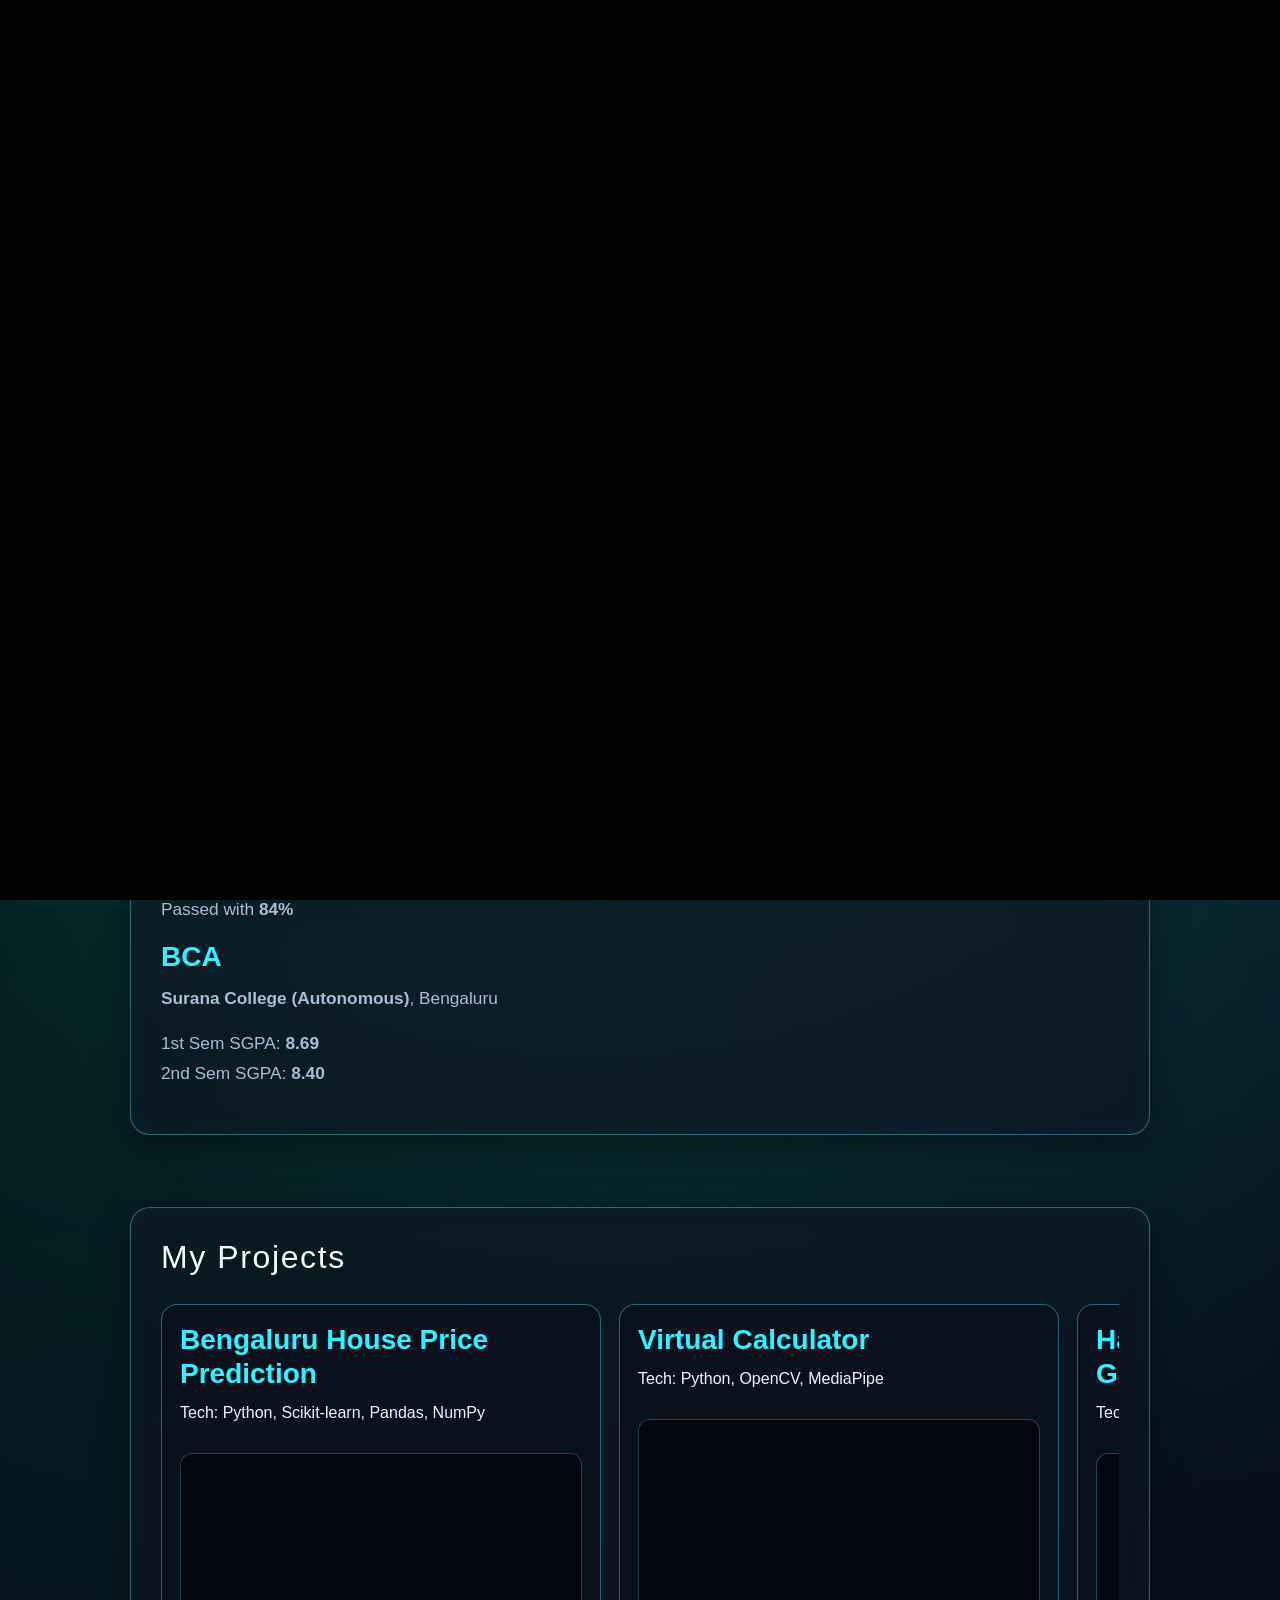
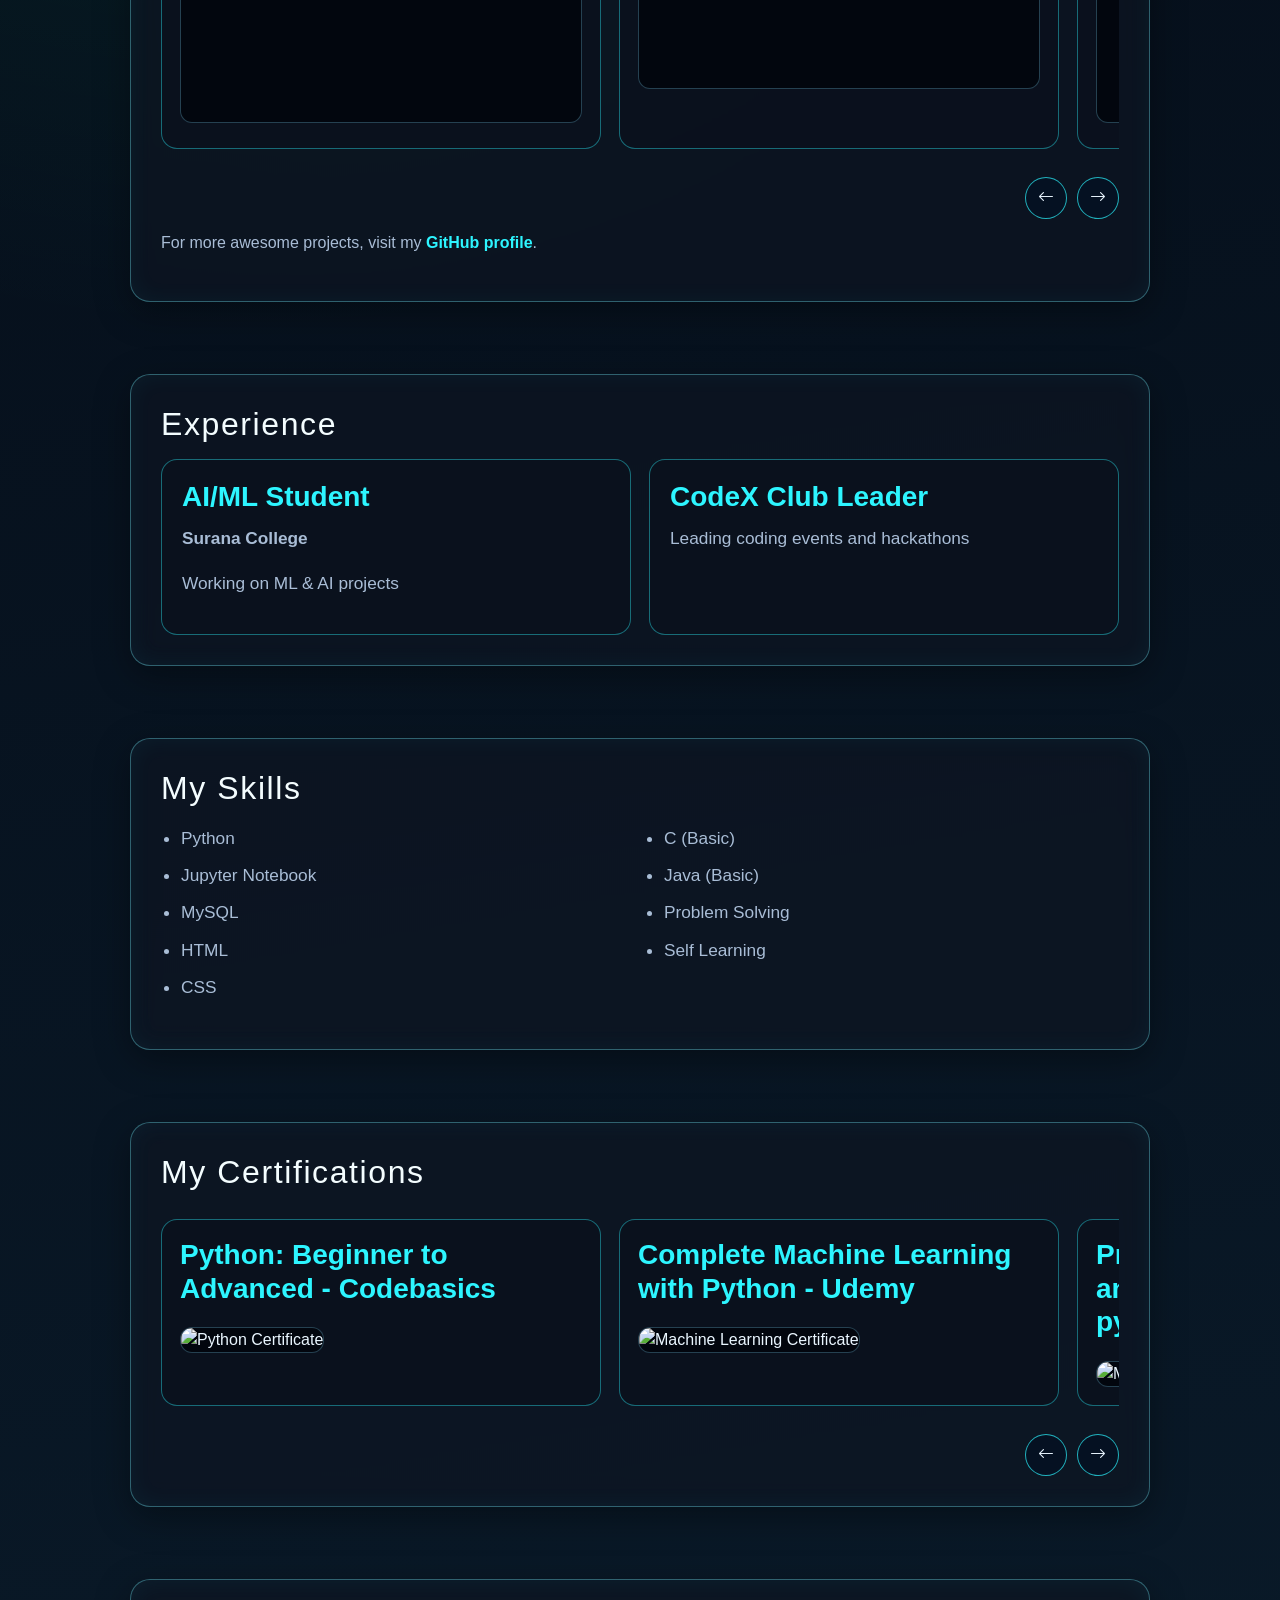
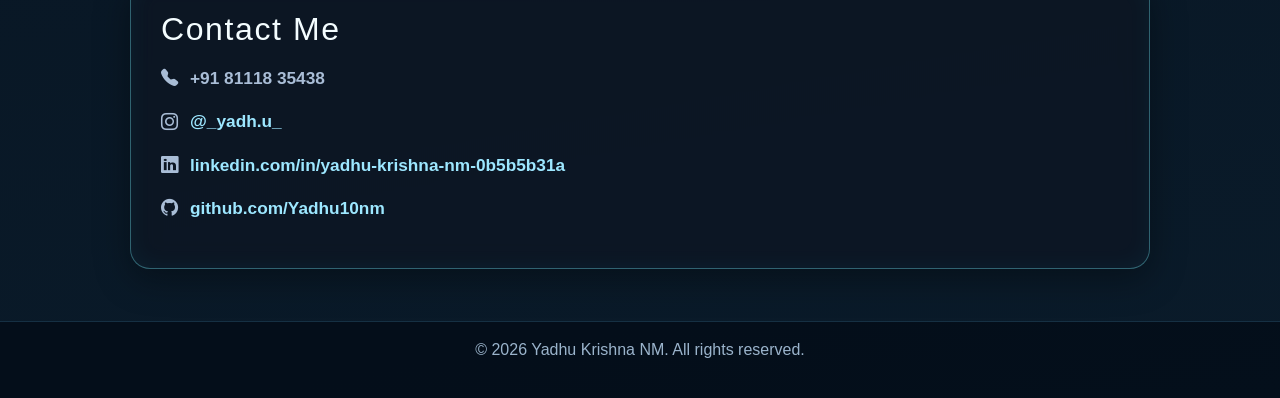
==== commit 19a5ce10: "Update index.html" ====
--- a/index.html
+++ b/index.html
@@ -200,6 +200,22 @@
               <h3>Complete Machine Learning with Python - Udemy</h3>
               <img src="https://raw.githubusercontent.com/Yadhu10nm/portfolio_website/main/certificates/machine_learning.jpg" alt="Machine Learning Certificate" />
             </article>
+
+            <article class="scroll-item">
+              <h3>Programing data structures and Algorithms using pythonNPTEL</h3>
+              <img src="https://raw.githubusercontent.com/Yadhu10nm/portfolio_website/main/certificates/dsa_nptel.jpeg" alt="Machine Learning Certificate" />
+            </article>
+
+            <article class="scroll-item">
+              <h3>Microsoft Office Specialist: Excel 2019 Associate</h3>
+              <img src="https://raw.githubusercontent.com/Yadhu10nm/portfolio_website/main/certificates/microsoft_excel.jpeg" alt="Machine Learning Certificate" />
+            </article>
+
+            <article class="scroll-item">
+              <h3>Problem solving(Basic)</h3>
+              <img src="https://raw.githubusercontent.com/Yadhu10nm/portfolio_website/main/certificates/hackerrank" alt="Machine Learning Certificate" />
+            </article>
+            
           </div>
           <div class="scroll-controls">
             <button class="scroll-btn" id="certPrev" aria-label="Previous certificate"><i class="bi bi-arrow-left"></i></button>
--- a/style.css
+++ b/style.css
@@ -1,1334 +1,484 @@
-/* ============================
-   CSS VARIABLES & RESET
-   ============================ */
 :root {
-  --bg: #0f172a;
-  --bg-2: #111827;
-  --bg-card: #1e293b;
-  --bg-card-hover: #263548;
-  --border: rgba(56, 189, 248, 0.15);
-  --border-hover: rgba(56, 189, 248, 0.4);
-  --blue: #38bdf8;
-  --purple: #a78bfa;
-  --green: #22c55e;
-  --text: #e2e8f0;
-  --text-muted: #94a3b8;
-  --glow-blue: 0 0 30px rgba(56, 189, 248, 0.3);
-  --glow-purple: 0 0 30px rgba(167, 139, 250, 0.3);
-  --glow-green: 0 0 30px rgba(34, 197, 94, 0.3);
-  --font-display: 'Orbitron', sans-serif;
-  --font-body: 'Syne', sans-serif;
-  --radius: 16px;
-  --transition: all 0.3s cubic-bezier(0.4, 0, 0.2, 1);
-}
-
-*, *::before, *::after {
-  margin: 0; padding: 0; box-sizing: border-box;
-}
-
-html { scroll-behavior: smooth; }
+  --bg-1: #030711;
+  --bg-2: #0a1b2a;
+  --card: rgba(15, 22, 35, 0.62);
+  --text: #eaf6ff;
+  --muted: #a9bdd6;
+  --neon: #2df5ff;
+  --neon-2: #00ff9d;
+  --border: rgba(114, 243, 255, 0.35);
+}
+
+* {
+  margin: 0;
+  padding: 0;
+  box-sizing: border-box;
+}
+
+html {
+  scroll-behavior: smooth;
+}
 
 body {
-  font-family: var(--font-body);
-  background-color: var(--bg);
+  font-family: "Rajdhani", sans-serif;
   color: var(--text);
+  background:
+    radial-gradient(circle at 20% 20%, rgba(0, 255, 157, 0.12), transparent 40%),
+    radial-gradient(circle at 80% 10%, rgba(45, 245, 255, 0.16), transparent 35%),
+    linear-gradient(170deg, var(--bg-1), var(--bg-2));
+  min-height: 100vh;
+  padding-top: 100px;
   overflow-x: hidden;
-  line-height: 1.6;
-}
-
-a { text-decoration: none; color: inherit; }
-img { max-width: 100%; display: block; }
-
-/* ============================
-   CANVAS BACKGROUND
-   ============================ */
-#neural-canvas {
+}
+
+#three-bg {
   position: fixed;
-  top: 0; left: 0;
-  width: 100%; height: 100%;
-  z-index: 0;
+  inset: 0;
+  z-index: -2;
   pointer-events: none;
-  opacity: 0.35;
-}
-
-/* ============================
-   LAYOUT HELPERS
-   ============================ */
-.container {
-  max-width: 1100px;
-  margin: 0 auto;
-  padding: 0 24px;
-  position: relative;
-  z-index: 1;
-}
-
-.section {
-  padding: 100px 0;
-  position: relative;
-  z-index: 1;
-}
-
-.accent { color: var(--blue); }
-
-/* ============================
-   SECTION HEADERS
-   ============================ */
-.section-header {
-  margin-bottom: 60px;
-}
-
-.section-tag {
-  font-family: var(--font-display);
-  font-size: 12px;
-  letter-spacing: 3px;
-  color: var(--blue);
-  display: block;
-  margin-bottom: 12px;
-  opacity: 0.8;
-}
-
-.section-title {
-  font-family: var(--font-display);
-  font-size: clamp(28px, 4vw, 42px);
-  font-weight: 700;
-  color: var(--text);
-  line-height: 1.2;
-}
-
-/* ============================
-   NAVBAR
-   ============================ */
-.navbar {
+}
+
+.bg-grid {
   position: fixed;
-  top: 0; left: 0; right: 0;
+  inset: 0;
+  z-index: -1;
+  background-image:
+    linear-gradient(rgba(65, 217, 255, 0.08) 1px, transparent 1px),
+    linear-gradient(90deg, rgba(65, 217, 255, 0.08) 1px, transparent 1px);
+  background-size: 45px 45px;
+  mask-image: radial-gradient(circle at center, black 35%, transparent 95%);
+  pointer-events: none;
+}
+
+.top-header {
+  position: fixed;
+  top: 0;
+  left: 0;
+  width: 100%;
   z-index: 1000;
+  backdrop-filter: blur(16px);
+  background: rgba(3, 8, 20, 0.88);
+  border-bottom: 1px solid rgba(78, 218, 255, 0.25);
+  box-shadow: 0 0 35px rgba(27, 170, 255, 0.15);
+}
+
+.top-header-inner {
   display: flex;
   align-items: center;
   justify-content: space-between;
-  padding: 18px 40px;
-  background: rgba(15, 23, 42, 0.85);
-  backdrop-filter: blur(20px);
-  border-bottom: 1px solid var(--border);
-  transition: var(--transition);
-}
-
-.navbar.scrolled {
-  padding: 12px 40px;
-  background: rgba(15, 23, 42, 0.97);
-  box-shadow: 0 4px 30px rgba(0,0,0,0.3);
-}
-
-.nav-brand {
-  font-family: var(--font-display);
-  font-size: 22px;
-  font-weight: 900;
+  padding: 12px 20px;
+  max-width: 1200px;
+  margin: 0 auto;
+}
+
+.brand-wrap h1 {
+  font-family: "Orbitron", sans-serif;
+  font-size: clamp(1rem, 2.5vw, 1.4rem);
+  letter-spacing: 0.05em;
+  margin: 0;
+}
+
+.brand-wrap p {
+  margin: 0;
+  color: var(--muted);
+  font-size: 0.9rem;
+}
+
+.button-navbar {
+  display: flex;
+  align-items: center;
+  gap: 12px;
+}
+
+.button-navbar a,
+.mobile-nav a {
+  text-decoration: none;
   color: var(--text);
-  letter-spacing: 2px;
-}
-
-.nav-brand .accent { color: var(--blue); }
-
-.nav-links {
-  display: flex;
-  gap: 32px;
-  align-items: center;
-}
-
-.nav-link {
-  font-family: var(--font-body);
-  font-size: 14px;
-  font-weight: 500;
-  color: var(--text-muted);
-  letter-spacing: 0.5px;
-  transition: var(--transition);
-  position: relative;
-  padding-bottom: 4px;
-}
-
-.nav-link::after {
-  content: '';
-  position: absolute;
-  bottom: 0; left: 0;
-  width: 0; height: 2px;
-  background: var(--blue);
-  transition: var(--transition);
-  box-shadow: 0 0 8px var(--blue);
-}
-
-.nav-link:hover,
-.nav-link.active {
-  color: var(--blue);
-}
-
-.nav-link:hover::after,
-.nav-link.active::after {
-  width: 100%;
+  font-weight: 600;
+  letter-spacing: 0.04em;
+  transition: color 0.25s ease;
+}
+
+.button-navbar a:hover,
+.mobile-nav a:hover {
+  color: var(--neon);
 }
 
 .hamburger {
+  font-size: 1.6rem;
+  cursor: pointer;
+  display: none;
+}
+
+.mobile-nav {
   display: none;
   flex-direction: column;
-  gap: 5px;
-  cursor: pointer;
-  padding: 4px;
-}
-
-.hamburger span {
-  display: block;
-  width: 24px; height: 2px;
-  background: var(--text);
-  border-radius: 2px;
-  transition: var(--transition);
-}
-
-.hamburger.open span:nth-child(1) { transform: translateY(7px) rotate(45deg); }
-.hamburger.open span:nth-child(2) { opacity: 0; }
-.hamburger.open span:nth-child(3) { transform: translateY(-7px) rotate(-45deg); }
-
-/* ============================
-   BUTTONS
-   ============================ */
-.btn {
-  display: inline-flex;
-  align-items: center;
-  gap: 8px;
-  padding: 14px 28px;
-  border-radius: 8px;
-  font-family: var(--font-body);
-  font-size: 15px;
-  font-weight: 600;
-  cursor: pointer;
-  transition: var(--transition);
-  border: none;
-}
-
-.btn-primary {
-  background: linear-gradient(135deg, var(--blue), #0ea5e9);
-  color: #0f172a;
-  box-shadow: 0 0 20px rgba(56, 189, 248, 0.3);
-}
-
-.btn-primary:hover {
-  transform: translateY(-2px);
-  box-shadow: 0 0 35px rgba(56, 189, 248, 0.5);
-}
-
-.btn-outline {
-  background: transparent;
-  color: var(--blue);
-  border: 1.5px solid var(--blue);
-}
-
-.btn-outline:hover {
-  background: rgba(56, 189, 248, 0.1);
-  transform: translateY(-2px);
-  box-shadow: var(--glow-blue);
-}
-
-.btn-sm { padding: 10px 20px; font-size: 14px; }
-.btn-full { width: 100%; justify-content: center; }
-
-/* ============================
-   HERO SECTION
-   ============================ */
-.hero-section {
-  min-height: 100vh;
+  position: absolute;
+  top: 100%;
+  right: 14px;
+  width: 230px;
+  padding: 14px;
+  border-radius: 14px;
+  backdrop-filter: blur(14px);
+  background: rgba(2, 12, 30, 0.93);
+  border: 1px solid var(--border);
+  box-shadow: 0 14px 30px rgba(0, 0, 0, 0.35);
+  gap: 10px;
+}
+
+.profile-showcase {
+  padding: 20px 15px 0;
+}
+
+.profile-panel {
+  max-width: 1020px;
+  margin: 0 auto;
   display: flex;
   align-items: center;
   justify-content: space-between;
-  gap: 60px;
-  padding: 120px 60px 80px;
+  gap: 24px;
+  padding: 24px;
+  border-radius: 22px;
+  background: linear-gradient(120deg, rgba(18, 32, 56, 0.92), rgba(8, 19, 36, 0.88));
+  border: 1px solid rgba(45, 245, 255, 0.38);
+  box-shadow: 0 14px 35px rgba(0, 0, 0, 0.35), 0 0 30px rgba(45, 245, 255, 0.11);
+}
+
+.profile-frame {
+  flex: 0 0 auto;
+  width: 160px;
+  height: 160px;
+  border-radius: 22px;
+  padding: 6px;
+  background: linear-gradient(145deg, rgba(45, 245, 255, 0.6), rgba(0, 255, 157, 0.4));
+}
+
+.profile-img {
+  width: 100%;
+  height: 100%;
+  border-radius: 18px;
+  object-fit: cover;
+  border: 2px solid rgba(0, 14, 29, 0.8);
+}
+
+.profile-text h2 {
+  margin: 0;
+  font-family: "Orbitron", sans-serif;
+  letter-spacing: 0.06em;
+}
+
+.profile-text p {
+  margin: 8px 0 0;
+  color: var(--muted);
+  font-size: 1.07rem;
+}
+
+.hero-3d {
+  width: 280px;
+  height: 190px;
+  border-radius: 16px;
+  background: radial-gradient(circle at 30% 20%, rgba(35, 250, 255, 0.2), rgba(4, 17, 34, 0.85));
+  border: 1px solid rgba(45, 245, 255, 0.35);
+  box-shadow: inset 0 0 22px rgba(44, 240, 255, 0.12), 0 0 24px rgba(45, 245, 255, 0.2);
+  overflow: hidden;
+  flex: 0 0 auto;
+}
+
+#hero-three {
+  width: 100%;
+  height: 100%;
+  display: block;
+}
+
+.content-section {
+  padding: 36px 15px;
+}
+
+.glass-card {
+  background: var(--card);
+  border: 1px solid var(--border);
+  border-radius: 20px;
+  backdrop-filter: blur(12px);
+  box-shadow: 0 10px 35px rgba(0, 0, 0, 0.35), inset 0 0 25px rgba(45, 245, 255, 0.05);
   position: relative;
-  z-index: 1;
-  max-width: 1200px;
+  overflow: hidden;
+}
+
+.glass-card::before {
+  content: "";
+  position: absolute;
+  inset: -60% auto auto -20%;
+  width: 140px;
+  height: 240px;
+  transform: rotate(22deg);
+  background: linear-gradient(to bottom, rgba(255, 255, 255, 0.18), transparent);
+  pointer-events: none;
+}
+
+.section-inner {
+  max-width: 1020px;
   margin: 0 auto;
-}
-
-.hero-content {
-  flex: 1;
-  max-width: 580px;
-}
-
-.hero-badge {
-  display: inline-flex;
-  align-items: center;
-  gap: 8px;
-  padding: 8px 16px;
-  border: 1px solid rgba(34, 197, 94, 0.3);
-  border-radius: 100px;
-  background: rgba(34, 197, 94, 0.05);
-  font-size: 13px;
-  color: var(--green);
-  margin-bottom: 24px;
-  font-weight: 500;
-}
-
-.badge-dot {
-  width: 8px; height: 8px;
+  padding: 30px;
+}
+
+h2 {
+  font-family: "Orbitron", sans-serif;
+  letter-spacing: 0.05em;
+  margin-bottom: 16px;
+  color: #f4fdff;
+}
+
+.about-card p,
+.education-card p,
+.skills-list,
+.contact-item,
+.experience-card p {
+  color: var(--muted);
+  font-size: 1.08rem;
+  line-height: 1.7;
+}
+
+.education-card .edu-item h3,
+.scroll-item h3,
+.experience-card h3 {
+  color: var(--neon);
+  margin-bottom: 10px;
+  font-weight: 700;
+}
+
+.skills-list {
+  padding-left: 20px;
+  columns: 2;
+  column-gap: 28px;
+}
+
+.skills-list li {
+  margin-bottom: 8px;
+}
+
+.scroll-wrap {
+  position: relative;
+}
+
+.scroll-track {
+  display: flex;
+  gap: 18px;
+  overflow-x: auto;
+  padding: 12px 6px 18px;
+  scroll-snap-type: x mandatory;
+  -webkit-overflow-scrolling: touch;
+  scrollbar-width: thin;
+  cursor: grab;
+}
+
+.scroll-track.dragging {
+  cursor: grabbing;
+  user-select: none;
+}
+
+.scroll-track::-webkit-scrollbar {
+  height: 7px;
+}
+
+.scroll-track::-webkit-scrollbar-thumb {
+  background: linear-gradient(90deg, var(--neon), var(--neon-2));
+  border-radius: 999px;
+}
+
+.scroll-item {
+  min-width: min(92vw, 440px);
+  scroll-snap-align: start;
+  padding: 18px;
+  border-radius: 16px;
+  border: 1px solid rgba(45, 245, 255, 0.4);
+  background: rgba(11, 18, 30, 0.88);
+  box-shadow: 0 0 0 rgba(0, 255, 157, 0);
+  transition: transform 0.3s ease, box-shadow 0.3s ease;
+  transform-style: preserve-3d;
+}
+
+.scroll-item:hover {
+  box-shadow: 0 0 24px rgba(45, 245, 255, 0.35), 0 0 38px rgba(0, 255, 157, 0.2);
+  transform: translateY(-6px) perspective(1000px) rotateX(4deg) rotateY(-4deg);
+}
+
+.scroll-item iframe,
+.scroll-item img {
+  width: 100%;
+  border-radius: 12px;
+  border: 1px solid rgba(129, 220, 255, 0.28);
+  margin-top: 12px;
+  background: #02060e;
+}
+
+.scroll-item img {
+  object-fit: cover;
+  max-height: 260px;
+}
+
+.scroll-controls {
+  display: flex;
+  justify-content: flex-end;
+  gap: 10px;
+  margin-top: 10px;
+}
+
+.scroll-btn {
+  border: 1px solid rgba(45, 245, 255, 0.7);
+  background: rgba(5, 18, 36, 0.8);
+  color: var(--text);
+  width: 42px;
+  height: 42px;
   border-radius: 50%;
-  background: var(--green);
-  box-shadow: 0 0 8px var(--green);
-  animation: pulse-dot 2s ease infinite;
-}
-
-@keyframes pulse-dot {
-  0%, 100% { opacity: 1; transform: scale(1); }
-  50% { opacity: 0.6; transform: scale(0.8); }
-}
-
-.hero-name {
-  font-family: var(--font-display);
-  font-size: clamp(36px, 5.5vw, 64px);
-  font-weight: 900;
-  line-height: 1.05;
-  margin-bottom: 20px;
-  letter-spacing: -1px;
-}
-
-.name-line {
-  display: block;
-  color: var(--text);
-  text-shadow: 0 0 40px rgba(56, 189, 248, 0.2);
-}
-
-.name-nm {
-  color: var(--blue);
-  text-shadow: 0 0 40px rgba(56, 189, 248, 0.5), 0 0 80px rgba(56, 189, 248, 0.2);
-}
-
-.hero-tagline {
-  font-size: clamp(18px, 2.5vw, 24px);
-  color: var(--purple);
-  font-weight: 600;
-  margin-bottom: 12px;
-  min-height: 32px;
-}
-
-.cursor {
-  animation: blink 0.8s step-end infinite;
-  color: var(--blue);
-}
-
-@keyframes blink {
-  0%, 100% { opacity: 1; }
-  50% { opacity: 0; }
-}
-
-.hero-sub {
-  color: var(--text-muted);
-  font-size: 15px;
-  margin-bottom: 36px;
-  letter-spacing: 0.5px;
-}
-
-.hero-cta {
-  display: flex;
-  gap: 16px;
-  flex-wrap: wrap;
-  margin-bottom: 40px;
-}
-
-.hero-socials {
-  display: flex;
-  gap: 16px;
-}
-
-.social-icon {
-  width: 44px; height: 44px;
-  border-radius: 10px;
-  border: 1px solid var(--border);
-  display: flex;
-  align-items: center;
-  justify-content: center;
-  font-size: 18px;
-  color: var(--text-muted);
-  transition: var(--transition);
-  background: rgba(30, 41, 59, 0.5);
-}
-
-.social-icon:hover {
-  color: var(--blue);
-  border-color: var(--blue);
-  background: rgba(56, 189, 248, 0.1);
-  box-shadow: var(--glow-blue);
-  transform: translateY(-3px);
-}
-
-/* Hero Visual */
-.hero-visual {
-  position: relative;
-  width: 320px;
-  height: 320px;
-  flex-shrink: 0;
-  display: flex;
-  align-items: center;
-  justify-content: center;
-}
-
-.orbit-ring {
-  position: absolute;
-  border-radius: 50%;
-  border: 1px solid transparent;
-  animation: orbit-spin linear infinite;
-}
-
-.ring-1 {
-  width: 100%; height: 100%;
-  border-color: rgba(56, 189, 248, 0.15);
-  animation-duration: 20s;
-}
-
-.ring-2 {
-  width: 78%; height: 78%;
-  border-color: rgba(167, 139, 250, 0.2);
-  border-style: dashed;
-  animation-duration: 14s;
-  animation-direction: reverse;
-}
-
-.ring-3 {
-  width: 56%; height: 56%;
-  border-color: rgba(34, 197, 94, 0.15);
-  animation-duration: 8s;
-}
-
-@keyframes orbit-spin { to { transform: rotate(360deg); } }
-
-.avatar-glow {
-  width: 160px; height: 160px;
-  border-radius: 50%;
-  position: relative;
-  z-index: 2;
-  box-shadow: 0 0 0 3px rgba(56, 189, 248, 0.3), 0 0 40px rgba(56, 189, 248, 0.2), 0 0 80px rgba(56, 189, 248, 0.1);
-}
-
-.avatar-glow img {
-  width: 100%; height: 100%;
-  border-radius: 50%;
-  object-fit: cover;
-  border: 2px solid rgba(56, 189, 248, 0.4);
-}
-
-.avatar-fallback {
-  width: 100%; height: 100%;
-  border-radius: 50%;
-  background: linear-gradient(135deg, #1e293b, #0f172a);
-  border: 2px solid rgba(56, 189, 248, 0.4);
-  align-items: center;
-  justify-content: center;
-  font-family: var(--font-display);
-  font-size: 36px;
-  font-weight: 900;
-  color: var(--blue);
-}
-
-.orbit-dot {
-  position: absolute;
-  width: 10px; height: 10px;
-  border-radius: 50%;
-  z-index: 3;
-}
-
-.dot-1 {
-  background: var(--blue);
-  box-shadow: 0 0 12px var(--blue);
-  top: 5%;
-  left: 50%;
-  animation: orbit-dot-1 20s linear infinite;
-  transform-origin: 0 155px;
-}
-
-.dot-2 {
-  background: var(--purple);
-  box-shadow: 0 0 12px var(--purple);
-  bottom: 12%;
-  right: 12%;
-  animation: orbit-dot-2 14s linear infinite reverse;
-  transform-origin: -75px -75px;
-}
-
-.dot-3 {
-  background: var(--green);
-  box-shadow: 0 0 12px var(--green);
-  top: 50%;
-  left: 3%;
-  animation: orbit-dot-3 8s linear infinite;
-  transform-origin: 80px 0px;
-}
-
-@keyframes orbit-dot-1 { to { transform: rotate(360deg); } }
-@keyframes orbit-dot-2 { to { transform: rotate(360deg); } }
-@keyframes orbit-dot-3 { to { transform: rotate(360deg); } }
-
-/* ============================
-   ABOUT SECTION
-   ============================ */
-.about-section {
-  background: linear-gradient(180deg, var(--bg) 0%, var(--bg-2) 100%);
-}
-
-.about-grid {
+  transition: all 0.25s ease;
+}
+
+.scroll-btn:hover {
+  background: rgba(45, 245, 255, 0.18);
+  box-shadow: 0 0 12px rgba(45, 245, 255, 0.45);
+}
+
+.experience-grid {
   display: grid;
-  grid-template-columns: 1fr 1fr;
-  gap: 60px;
-  align-items: start;
-}
-
-.about-text p {
-  color: var(--text-muted);
-  margin-bottom: 18px;
-  font-size: 16px;
-  line-height: 1.8;
-}
-
-.about-text p strong,
-.highlight {
-  color: var(--text);
-  font-weight: 600;
-}
-
-.tag-chip {
-  display: inline-block;
-  padding: 2px 10px;
-  border-radius: 100px;
-  background: rgba(56, 189, 248, 0.1);
-  border: 1px solid rgba(56, 189, 248, 0.3);
-  color: var(--blue);
-  font-size: 13px;
-  font-weight: 600;
-  margin: 2px;
-}
-
-.about-stats {
-  display: grid;
-  grid-template-columns: 1fr 1fr;
-  gap: 20px;
-}
-
-.stat-card {
-  background: var(--bg-card);
-  border: 1px solid var(--border);
-  border-radius: var(--radius);
-  padding: 28px 20px;
-  text-align: center;
-  transition: var(--transition);
-}
-
-.stat-card:hover {
-  border-color: var(--blue);
-  box-shadow: var(--glow-blue);
-  transform: translateY(-4px);
-}
-
-.stat-num {
-  display: block;
-  font-family: var(--font-display);
-  font-size: 36px;
-  font-weight: 700;
-  color: var(--blue);
-  line-height: 1;
-  margin-bottom: 8px;
-}
-
-.stat-label {
-  font-size: 13px;
-  color: var(--text-muted);
-  font-weight: 500;
-}
-
-/* ============================
-   SKILLS SECTION
-   ============================ */
-.skills-section { background: var(--bg); }
-
-.skills-grid {
-  display: grid;
-  grid-template-columns: repeat(3, 1fr);
-  gap: 24px;
-  margin-bottom: 40px;
-}
-
-.skill-group {
-  background: var(--bg-card);
-  border: 1px solid var(--border);
-  border-radius: var(--radius);
-  padding: 28px;
-  transition: var(--transition);
-}
-
-.skill-group:hover {
-  border-color: rgba(56, 189, 248, 0.3);
-  box-shadow: var(--glow-blue);
-}
-
-.skill-group-header {
+  grid-template-columns: repeat(auto-fit, minmax(240px, 1fr));
+  gap: 18px;
+}
+
+.experience-card {
+  padding: 20px;
+  border-radius: 16px;
+  border: 1px solid rgba(45, 245, 255, 0.4);
+  background: rgba(11, 18, 30, 0.78);
+  transition: transform 0.3s ease, box-shadow 0.3s ease;
+}
+
+.experience-card:hover {
+  transform: translateY(-5px);
+  box-shadow: 0 0 24px rgba(45, 245, 255, 0.32);
+}
+
+.contact-item {
   display: flex;
   align-items: center;
   gap: 12px;
-  margin-bottom: 20px;
-}
-
-.skill-group-header i {
-  font-size: 22px;
-  color: var(--blue);
-}
-
-.skill-group-header h3 {
-  font-family: var(--font-display);
-  font-size: 14px;
+  margin-bottom: 14px;
   font-weight: 600;
-  color: var(--text);
-  letter-spacing: 1px;
-}
-
-.skill-tags {
-  display: flex;
-  flex-wrap: wrap;
-  gap: 8px;
-  margin-bottom: 24px;
-}
-
-.skill-tag {
-  padding: 5px 12px;
-  border-radius: 100px;
-  font-size: 12px;
-  font-weight: 600;
-  background: rgba(56, 189, 248, 0.08);
-  border: 1px solid rgba(56, 189, 248, 0.2);
-  color: var(--blue);
-  transition: var(--transition);
-}
-
-.skill-tag:hover {
-  background: rgba(56, 189, 248, 0.15);
-  border-color: var(--blue);
-}
-
-.skill-tag.tag-purple {
-  background: rgba(167, 139, 250, 0.08);
-  border-color: rgba(167, 139, 250, 0.2);
-  color: var(--purple);
-}
-
-.skill-tag.tag-purple:hover {
-  background: rgba(167, 139, 250, 0.15);
-  border-color: var(--purple);
-}
-
-.skill-tag.tag-green {
-  background: rgba(34, 197, 94, 0.08);
-  border-color: rgba(34, 197, 94, 0.2);
-  color: var(--green);
-}
-
-.skill-bars { display: flex; flex-direction: column; gap: 14px; }
-
-.skill-bar-item {
-  display: flex;
-  flex-direction: column;
-  gap: 6px;
-}
-
-.skill-bar-item span {
-  font-size: 12px;
-  color: var(--text-muted);
-  font-weight: 500;
-}
-
-.bar {
-  height: 6px;
-  background: rgba(255,255,255,0.06);
-  border-radius: 100px;
-  overflow: hidden;
-}
-
-.bar-fill {
-  height: 100%;
-  width: 0;
-  border-radius: 100px;
-  background: linear-gradient(90deg, var(--blue), #7dd3fc);
-  box-shadow: 0 0 8px rgba(56, 189, 248, 0.5);
-  transition: width 1.2s cubic-bezier(0.4, 0, 0.2, 1);
-}
-
-.bar-fill.bar-purple {
-  background: linear-gradient(90deg, var(--purple), #c4b5fd);
-  box-shadow: 0 0 8px rgba(167, 139, 250, 0.5);
-}
-
-.bar-fill.bar-green {
-  background: linear-gradient(90deg, var(--green), #4ade80);
-  box-shadow: 0 0 8px rgba(34, 197, 94, 0.5);
-}
-
-.soft-skills {
-  background: var(--bg-card);
-  border: 1px solid var(--border);
-  border-radius: var(--radius);
-  padding: 28px;
-}
-
-.soft-skills h3 {
-  font-family: var(--font-display);
-  font-size: 13px;
-  color: var(--text-muted);
-  letter-spacing: 2px;
-  margin-bottom: 16px;
-}
-
-.soft-tags {
-  display: flex;
-  flex-wrap: wrap;
-  gap: 12px;
-}
-
-.soft-tag {
-  display: flex;
-  align-items: center;
-  gap: 8px;
-  padding: 10px 18px;
-  border-radius: 8px;
-  background: rgba(167, 139, 250, 0.06);
-  border: 1px solid rgba(167, 139, 250, 0.15);
-  color: var(--purple);
-  font-size: 14px;
-  font-weight: 500;
-  transition: var(--transition);
-}
-
-.soft-tag:hover {
-  background: rgba(167, 139, 250, 0.12);
-  border-color: var(--purple);
-  transform: translateY(-2px);
-}
-
-/* ============================
-   PROJECTS SECTION
-   ============================ */
-.projects-section {
-  background: linear-gradient(180deg, var(--bg) 0%, var(--bg-2) 100%);
-}
-
-.projects-grid {
+}
+
+.contact-item a {
+  color: #9de7ff;
+  text-decoration: none;
+}
+
+.contact-item a:hover {
+  color: var(--neon);
+}
+
+.more-projects {
+  margin-top: 12px;
+  color: var(--muted);
+}
+
+.more-projects a {
+  color: var(--neon);
+  text-decoration: none;
+  font-weight: 700;
+}
+
+.footer {
+  margin-top: 16px;
+  text-align: center;
+  padding: 16px 12px 20px;
+  color: #9bb4cc;
+  border-top: 1px solid rgba(103, 198, 255, 0.18);
+  background: rgba(2, 9, 18, 0.62);
+}
+
+.whatsapp-float {
+  position: fixed;
+  right: 18px;
+  bottom: 18px;
+  width: 58px;
+  height: 58px;
+  border-radius: 50%;
+  background: #25d366;
+  color: #fff;
   display: grid;
-  grid-template-columns: repeat(3, 1fr);
-  gap: 24px;
-}
-
-.project-card {
-  background: var(--bg-card);
-  border: 1px solid var(--border);
-  border-radius: var(--radius);
-  padding: 24px;
-  position: relative;
-  overflow: hidden;
-  transition: var(--transition);
-  display: flex;
-  flex-direction: column;
-  gap: 14px;
-}
-
-.project-card:hover {
-  border-color: rgba(56, 189, 248, 0.4);
-  transform: translateY(-6px);
-  box-shadow: 0 20px 60px rgba(0,0,0,0.4), var(--glow-blue);
-}
-
-.project-glow {
-  position: absolute;
-  top: -60px; right: -60px;
-  width: 180px; height: 180px;
-  border-radius: 50%;
-  background: radial-gradient(circle, rgba(56, 189, 248, 0.08) 0%, transparent 70%);
+  place-items: center;
+  font-size: 1.8rem;
+  text-decoration: none;
+  box-shadow: 0 8px 18px rgba(37, 211, 102, 0.45);
+  z-index: 900;
+  transition: transform 0.25s ease;
+}
+
+.whatsapp-float:hover {
+  transform: translateY(-4px) scale(1.04);
+}
+
+.welcome-overlay {
+  position: fixed;
+  inset: 0;
+  background: #000;
+  z-index: 2000;
+  display: grid;
+  place-items: center;
+  transition: opacity 0.45s ease;
+}
+
+.welcome-text {
+  font-family: "Orbitron", sans-serif;
+  font-size: clamp(1.8rem, 5vw, 3.4rem);
+  color: #fff;
+  text-shadow: 0 0 14px rgba(255, 255, 255, 0.8), 0 0 35px rgba(45, 245, 255, 0.5);
+  letter-spacing: 0.08em;
+  min-height: 1.4em;
+  text-align: center;
+  padding: 0 12px;
+  opacity: 0;
+  transition: opacity 0.35s ease;
+}
+
+.welcome-text.show {
+  opacity: 1;
+}
+
+.hidden-overlay {
+  opacity: 0;
   pointer-events: none;
-  transition: var(--transition);
-}
-
-.project-card:hover .project-glow { opacity: 2; transform: scale(1.3); }
-
-.project-glow.glow-purple {
-  background: radial-gradient(circle, rgba(167, 139, 250, 0.08) 0%, transparent 70%);
-}
-
-.project-glow.glow-green {
-  background: radial-gradient(circle, rgba(34, 197, 94, 0.08) 0%, transparent 70%);
-}
-
-.project-header {
-  display: flex;
-  justify-content: space-between;
-  align-items: center;
-}
-
-.project-icon {
-  width: 44px; height: 44px;
-  border-radius: 10px;
-  background: rgba(56, 189, 248, 0.1);
-  border: 1px solid rgba(56, 189, 248, 0.2);
-  display: flex;
-  align-items: center;
-  justify-content: center;
-  font-size: 20px;
-  color: var(--blue);
-}
-
-.project-links a {
-  font-size: 18px;
-  color: var(--text-muted);
-  transition: var(--transition);
-  padding: 4px;
-}
-
-.project-links a:hover {
-  color: var(--blue);
-}
-
-.project-title {
-  font-family: var(--font-display);
-  font-size: 14px;
-  font-weight: 600;
-  color: var(--text);
-  line-height: 1.4;
-  letter-spacing: 0.5px;
-}
-
-.project-desc {
-  font-size: 13px;
-  color: var(--text-muted);
-  line-height: 1.7;
-  flex: 1;
-}
-
-.project-tech {
-  display: flex;
-  flex-wrap: wrap;
-  gap: 6px;
-}
-
-.project-tech span {
-  padding: 3px 10px;
-  border-radius: 100px;
-  font-size: 11px;
-  font-weight: 600;
-  background: rgba(30, 41, 59, 0.8);
-  border: 1px solid rgba(255,255,255,0.06);
-  color: var(--text-muted);
-}
-
-.project-preview {
-  border-radius: 10px;
-  overflow: hidden;
-  border: 1px solid var(--border);
-  margin-top: 4px;
-}
-
-.project-preview iframe {
-  display: block;
-  border: none;
-  border-radius: 10px;
-}
-
-/* More projects card */
-.more-projects-card {
-  align-items: center;
-  justify-content: center;
-  border-style: dashed;
-  border-color: rgba(34, 197, 94, 0.2);
-}
-
-.more-projects-card:hover {
-  border-color: rgba(34, 197, 94, 0.5);
-  box-shadow: 0 20px 60px rgba(0,0,0,0.3), var(--glow-green);
-}
-
-.more-projects-inner {
-  display: flex;
-  flex-direction: column;
-  align-items: center;
-  text-align: center;
-  gap: 16px;
-  padding: 20px;
-}
-
-.more-icon {
-  font-size: 48px;
-  color: var(--green);
-  opacity: 0.7;
-}
-
-.more-projects-inner h3 {
-  font-family: var(--font-display);
-  font-size: 16px;
-  color: var(--green);
-}
-
-.more-projects-inner p {
-  font-size: 14px;
-  color: var(--text-muted);
-  line-height: 1.6;
-}
-
-.more-projects-card .btn-outline {
-  color: var(--green);
-  border-color: var(--green);
-}
-
-.more-projects-card .btn-outline:hover {
-  background: rgba(34, 197, 94, 0.1);
-  box-shadow: var(--glow-green);
-}
-
-/* ============================
-   EDUCATION SECTION
-   ============================ */
-.education-section { background: var(--bg); }
-
-.timeline {
-  position: relative;
-  padding-left: 40px;
-}
-
-.timeline::before {
-  content: '';
-  position: absolute;
-  left: 8px; top: 0; bottom: 0;
-  width: 2px;
-  background: linear-gradient(180deg, var(--blue), var(--purple), transparent);
-  border-radius: 2px;
-}
-
-.timeline-item {
-  position: relative;
-  margin-bottom: 50px;
-}
-
-.timeline-item:last-child { margin-bottom: 0; }
-
-.timeline-dot {
-  position: absolute;
-  left: -40px;
-  top: 6px;
-  width: 18px; height: 18px;
-  border-radius: 50%;
-  background: var(--bg);
-  border: 3px solid var(--blue);
-  box-shadow: 0 0 15px rgba(56, 189, 248, 0.4);
-  z-index: 1;
-}
-
-.timeline-dot.dot-purple {
-  border-color: var(--purple);
-  box-shadow: 0 0 15px rgba(167, 139, 250, 0.4);
-}
-
-.timeline-content {
-  background: var(--bg-card);
-  border: 1px solid var(--border);
-  border-radius: var(--radius);
-  padding: 28px 32px;
-  transition: var(--transition);
-}
-
-.timeline-content:hover {
-  border-color: rgba(56, 189, 248, 0.3);
-  box-shadow: var(--glow-blue);
-}
-
-.timeline-year {
-  font-family: var(--font-display);
-  font-size: 11px;
-  color: var(--blue);
-  letter-spacing: 2px;
-  text-transform: uppercase;
-  display: block;
-  margin-bottom: 10px;
-}
-
-.timeline-content h3 {
-  font-size: 20px;
-  font-weight: 600;
-  color: var(--text);
-  margin-bottom: 6px;
-}
-
-.timeline-institution {
-  color: var(--text-muted);
-  font-size: 14px;
-  margin-bottom: 14px;
-}
-
-.timeline-scores {
-  display: flex;
-  flex-wrap: wrap;
-  gap: 10px;
-}
-
-.score-badge {
-  padding: 6px 14px;
-  border-radius: 100px;
-  background: rgba(56, 189, 248, 0.1);
-  border: 1px solid rgba(56, 189, 248, 0.25);
-  color: var(--blue);
-  font-size: 13px;
-  font-weight: 600;
-}
-
-.score-badge.score-purple {
-  background: rgba(167, 139, 250, 0.1);
-  border-color: rgba(167, 139, 250, 0.25);
-  color: var(--purple);
-}
-
-/* ============================
-   CERTIFICATIONS SECTION
-   ============================ */
-.certifications-section {
-  background: linear-gradient(180deg, var(--bg) 0%, var(--bg-2) 100%);
-}
-
-.certs-grid {
-  display: grid;
-  grid-template-columns: repeat(2, 1fr);
-  gap: 28px;
-}
-
-.cert-card {
-  background: var(--bg-card);
-  border: 1px solid var(--border);
-  border-radius: var(--radius);
-  overflow: hidden;
-  transition: var(--transition);
-  position: relative;
-}
-
-.cert-card:hover {
-  border-color: rgba(56, 189, 248, 0.4);
-  transform: translateY(-4px);
-  box-shadow: var(--glow-blue);
-}
-
-.cert-card img {
-  width: 100%;
-  height: 220px;
-  object-fit: cover;
-  opacity: 0.85;
-  transition: var(--transition);
-  background: #1e293b;
-}
-
-.cert-card:hover img { opacity: 1; }
-
-.cert-icon {
-  position: absolute;
-  top: 16px; right: 16px;
-  font-size: 24px;
-  color: var(--blue);
-  filter: drop-shadow(0 0 8px var(--blue));
-}
-
-.cert-icon.cert-icon-purple {
-  color: var(--purple);
-  filter: drop-shadow(0 0 8px var(--purple));
-}
-
-.cert-info {
-  padding: 20px;
-}
-
-.cert-info h3 {
-  font-size: 15px;
-  font-weight: 600;
-  color: var(--text);
-  margin-bottom: 8px;
-  line-height: 1.4;
-}
-
-.cert-issuer {
-  display: flex;
-  align-items: center;
-  gap: 6px;
-  font-size: 13px;
-  color: var(--text-muted);
-}
-
-/* ============================
-   CONTACT SECTION
-   ============================ */
-.contact-section { background: var(--bg); }
-
-.contact-wrapper {
-  display: grid;
-  grid-template-columns: 1fr 1fr;
-  gap: 60px;
-  align-items: start;
-}
-
-.contact-intro {
-  color: var(--text-muted);
-  font-size: 16px;
-  line-height: 1.8;
-  margin-bottom: 36px;
-}
-
-.contact-links {
-  display: flex;
-  flex-direction: column;
-  gap: 16px;
-}
-
-.contact-link {
-  display: flex;
-  align-items: center;
-  gap: 16px;
-  padding: 16px 20px;
-  background: var(--bg-card);
-  border: 1px solid var(--border);
-  border-radius: 12px;
-  transition: var(--transition);
-  color: var(--text);
-}
-
-.contact-link:hover {
-  border-color: var(--blue);
-  background: rgba(56, 189, 248, 0.05);
-  transform: translateX(4px);
-  box-shadow: var(--glow-blue);
-}
-
-.contact-link-icon {
-  width: 42px; height: 42px;
-  border-radius: 10px;
-  background: rgba(56, 189, 248, 0.1);
-  border: 1px solid rgba(56, 189, 248, 0.2);
-  display: flex;
-  align-items: center;
-  justify-content: center;
-  font-size: 18px;
-  color: var(--blue);
-  flex-shrink: 0;
-}
-
-.contact-link-label {
-  display: block;
-  font-size: 11px;
-  color: var(--text-muted);
-  letter-spacing: 1px;
-  text-transform: uppercase;
-  font-weight: 500;
-}
-
-.contact-link-value {
-  display: block;
-  font-size: 15px;
-  font-weight: 600;
-  color: var(--text);
-}
-
-/* Contact Form */
-.contact-form-wrap {
-  background: var(--bg-card);
-  border: 1px solid var(--border);
-  border-radius: var(--radius);
-  padding: 36px;
-}
-
-.form-group {
-  display: flex;
-  flex-direction: column;
-  gap: 8px;
-  margin-bottom: 20px;
-}
-
-.form-group label {
-  font-size: 13px;
-  font-weight: 600;
-  color: var(--text-muted);
-  letter-spacing: 0.5px;
-  text-transform: uppercase;
-}
-
-.form-group input,
-.form-group textarea {
-  background: rgba(15, 23, 42, 0.6);
-  border: 1px solid var(--border);
-  border-radius: 10px;
-  padding: 14px 16px;
-  color: var(--text);
-  font-family: var(--font-body);
-  font-size: 15px;
-  transition: var(--transition);
-  resize: vertical;
-  outline: none;
-}
-
-.form-group input:focus,
-.form-group textarea:focus {
-  border-color: var(--blue);
-  box-shadow: 0 0 0 3px rgba(56, 189, 248, 0.1);
-  background: rgba(56, 189, 248, 0.03);
-}
-
-.form-group input::placeholder,
-.form-group textarea::placeholder {
-  color: rgba(148, 163, 184, 0.4);
-}
-
-.form-note {
-  text-align: center;
-  font-size: 14px;
-  margin-top: 12px;
-  color: var(--green);
-  min-height: 20px;
-}
-
-/* ============================
-   FOOTER
-   ============================ */
-.footer {
-  background: var(--bg-2);
-  border-top: 1px solid var(--border);
-  padding: 28px 40px;
-  display: flex;
-  justify-content: space-between;
-  align-items: center;
-  flex-wrap: wrap;
-  gap: 16px;
-  position: relative;
-  z-index: 1;
-}
-
-.footer-inner {
-  display: flex;
-  align-items: center;
-  gap: 12px;
-  font-size: 14px;
-  color: var(--text-muted);
-}
-
-.footer-brand {
-  font-family: var(--font-display);
-  font-size: 14px;
-  color: var(--text);
-  font-weight: 600;
-}
-
-.footer-sep { color: var(--border); }
-
-.footer-socials {
-  display: flex;
-  gap: 16px;
-}
-
-.footer-socials a {
-  font-size: 18px;
-  color: var(--text-muted);
-  transition: var(--transition);
-}
-
-.footer-socials a:hover { color: var(--blue); }
-
-/* ============================
-   SCROLL ANIMATIONS
-   ============================ */
-.fade-up {
-  opacity: 0;
-  transform: translateY(30px);
-  animation: fadeUp 0.7s ease forwards;
-}
-
-.fade-up:nth-child(1) { animation-delay: 0.1s; }
-.fade-up:nth-child(2) { animation-delay: 0.2s; }
-.fade-up:nth-child(3) { animation-delay: 0.3s; }
-.fade-up:nth-child(4) { animation-delay: 0.4s; }
-.fade-up:nth-child(5) { animation-delay: 0.5s; }
-.fade-up:nth-child(6) { animation-delay: 0.6s; }
-
-@keyframes fadeUp {
-  to { opacity: 1; transform: translateY(0); }
-}
-
-.reveal {
-  opacity: 0;
-  transform: translateY(40px);
-  transition: opacity 0.7s ease, transform 0.7s ease;
-}
-
-.reveal.visible {
-  opacity: 1;
-  transform: translateY(0);
-}
-
-/* ============================
-   RESPONSIVE
-   ============================ */
-@media (max-width: 1024px) {
-  .hero-section { padding: 120px 40px 80px; }
-  .skills-grid { grid-template-columns: 1fr 1fr; }
-  .projects-grid { grid-template-columns: 1fr 1fr; }
-}
-
-@media (max-width: 768px) {
-  .navbar { padding: 16px 24px; }
-
-  .nav-links {
+}
+
+@media (max-width: 991px) {
+  .button-navbar {
     display: none;
-    flex-direction: column;
-    position: fixed;
-    top: 0; right: 0;
-    width: 260px; height: 100vh;
-    background: rgba(15, 23, 42, 0.98);
-    backdrop-filter: blur(20px);
-    padding: 100px 32px 40px;
-    gap: 24px;
-    border-left: 1px solid var(--border);
-    z-index: 999;
-  }
-
-  .nav-links.open { display: flex; }
-
-  .nav-link {
-    font-size: 16px;
-    color: var(--text);
-  }
-
-  .hamburger { display: flex; }
-
-  .hero-section {
-    flex-direction: column;
-    padding: 120px 24px 60px;
-    text-align: center;
-    gap: 40px;
-  }
-
-  .hero-content { max-width: 100%; }
-  .hero-cta { justify-content: center; }
-  .hero-socials { justify-content: center; }
-
-  .hero-visual {
-    width: 240px; height: 240px;
-  }
-
-  .about-grid { grid-template-columns: 1fr; gap: 40px; }
-  .about-stats { grid-template-columns: repeat(2, 1fr); }
-
-  .skills-grid { grid-template-columns: 1fr; }
-  .projects-grid { grid-template-columns: 1fr; }
-
-  .contact-wrapper { grid-template-columns: 1fr; gap: 40px; }
-  .certs-grid { grid-template-columns: 1fr; }
-
-  .footer {
+  }
+
+  .hamburger {
+    display: block;
+  }
+
+  .section-inner {
+    padding: 24px 18px;
+  }
+
+  .skills-list {
+    columns: 1;
+  }
+
+  .profile-panel {
     flex-direction: column;
     text-align: center;
-    padding: 24px;
-  }
-
-  .section { padding: 70px 0; }
-}
-
-@media (max-width: 480px) {
-  .hero-name { font-size: 32px; }
-  .hero-visual { width: 200px; height: 200px; }
-  .timeline { padding-left: 30px; }
-  .timeline-dot { left: -30px; }
-}
+  }
+
+  .profile-frame {
+    width: 130px;
+    height: 130px;
+  }
+
+  .hero-3d {
+    width: 100%;
+    max-width: 360px;
+    height: 180px;
+  }
+}
+
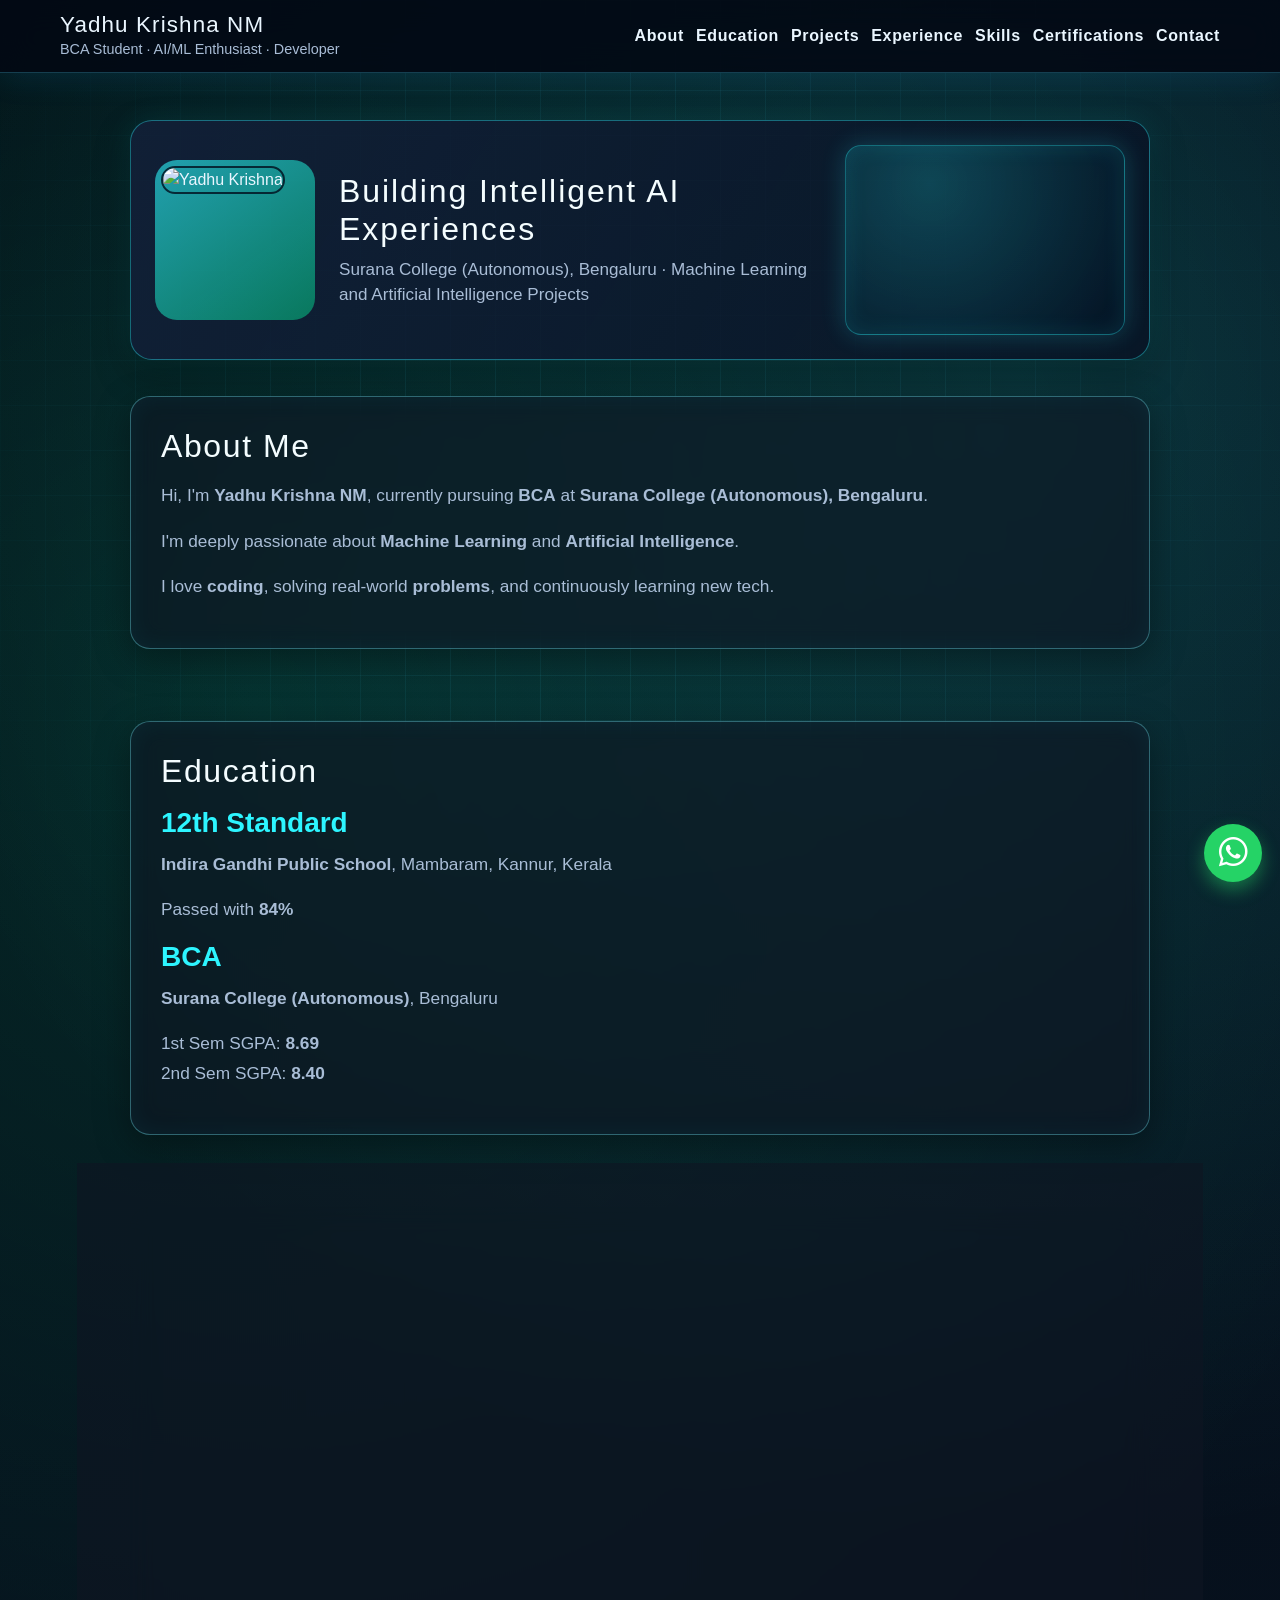
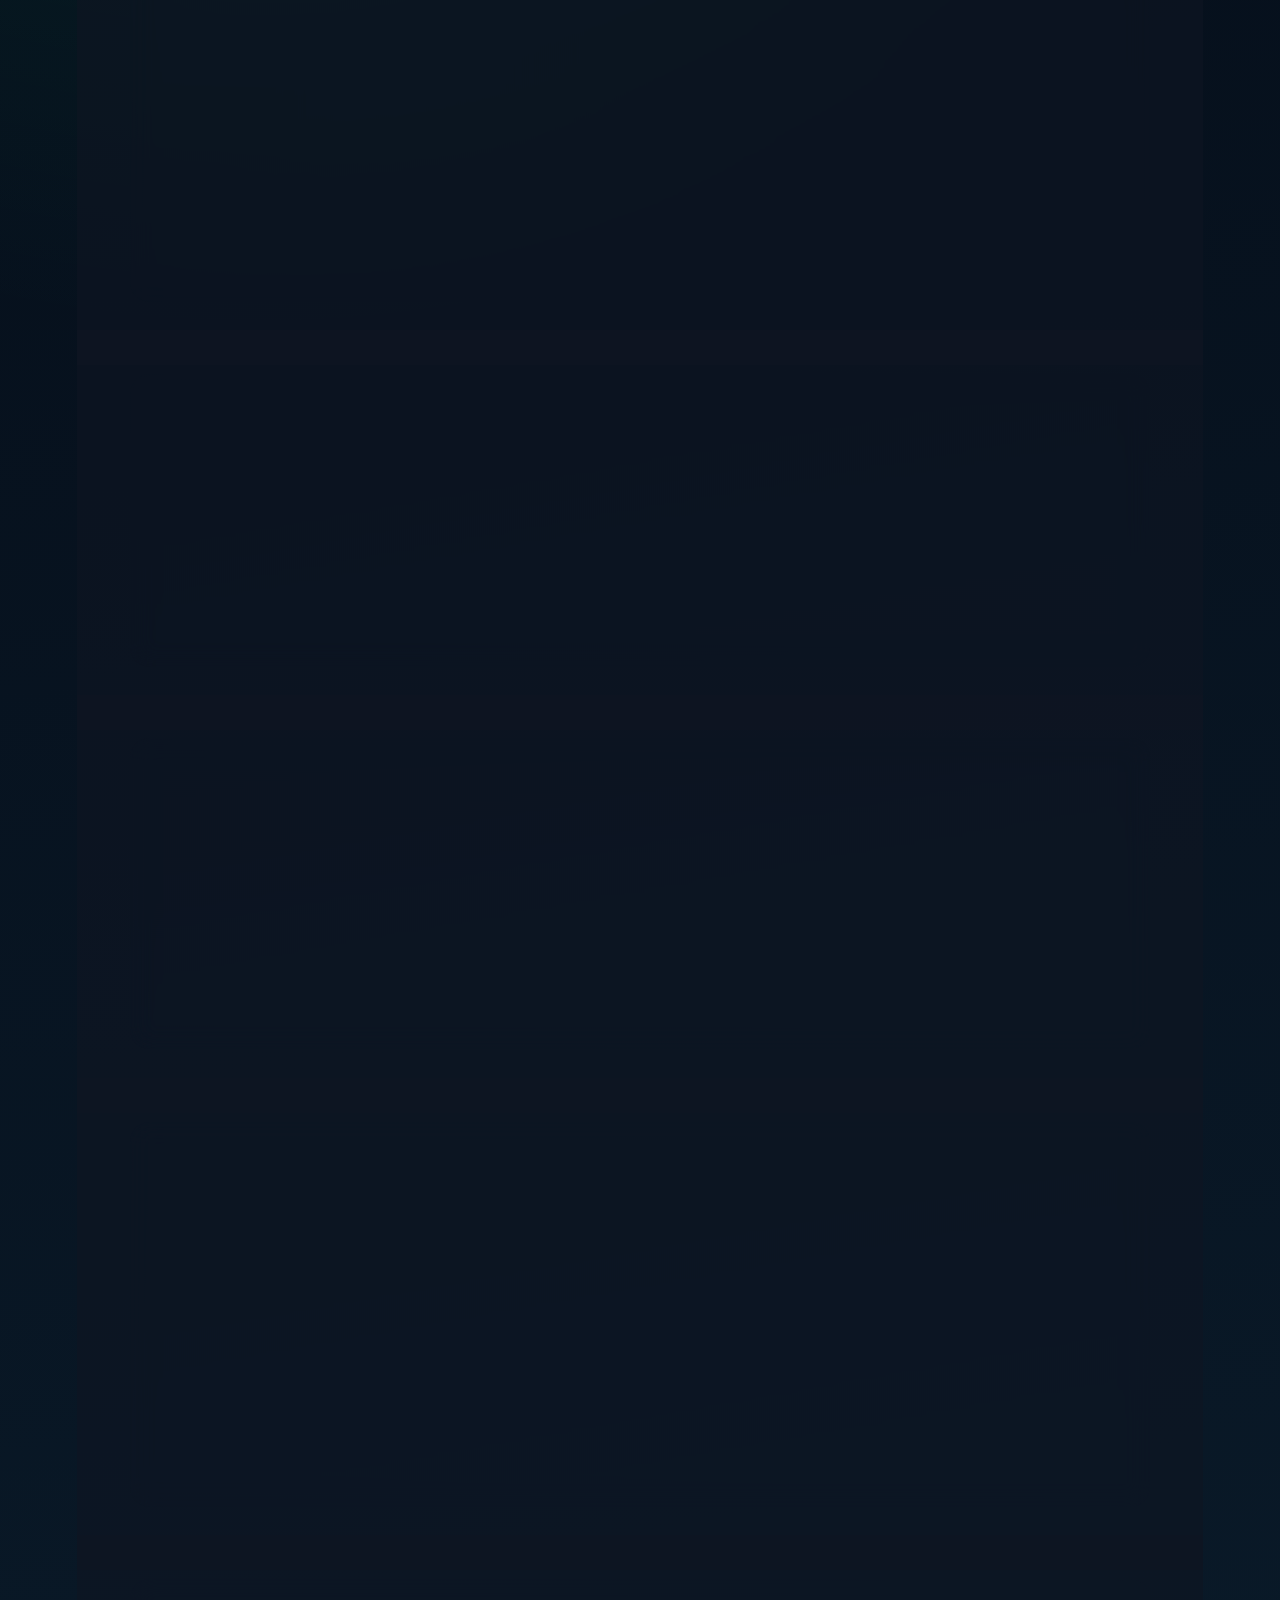
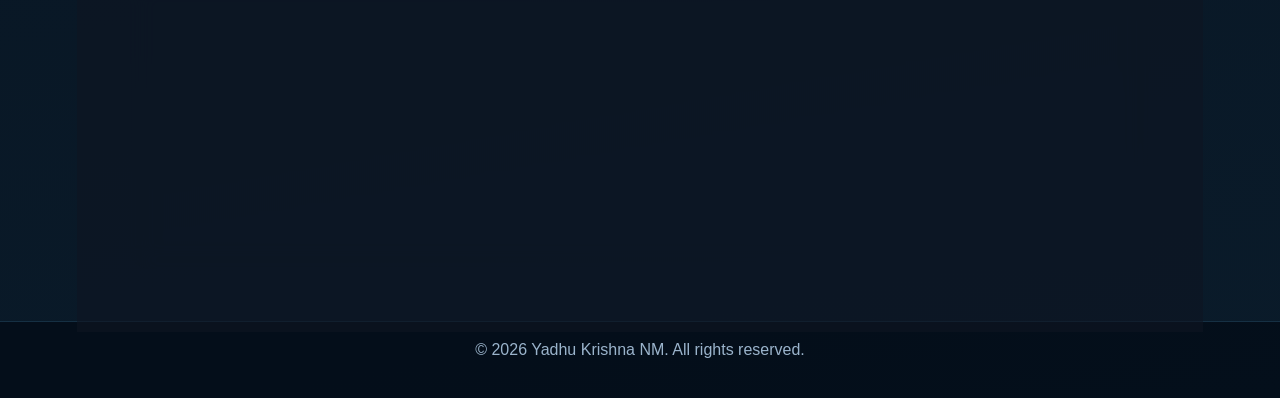
==== commit dbb529d9: "Update index.html" ====
--- a/index.html
+++ b/index.html
@@ -24,7 +24,7 @@
     <div class="top-header-inner">
       <div class="brand-wrap">
         <h1>Yadhu Krishna NM</h1>
-        <p>BCA Student · AI/ML Enthusiast · CodeX Club Leader</p>
+        <p>BCA Student · AI/ML Enthusiast · Developer</p>
       </div>
 
       <nav class="button-navbar">
@@ -213,7 +213,7 @@
 
             <article class="scroll-item">
               <h3>Problem solving(Basic)</h3>
-              <img src="https://raw.githubusercontent.com/Yadhu10nm/portfolio_website/main/certificates/hackerrank" alt="Machine Learning Certificate" />
+              <img src="https://raw.githubusercontent.com/Yadhu10nm/portfolio_website/main/certificates/hackerrank.jpeg" alt="Machine Learning Certificate" />
             </article>
             
           </div>
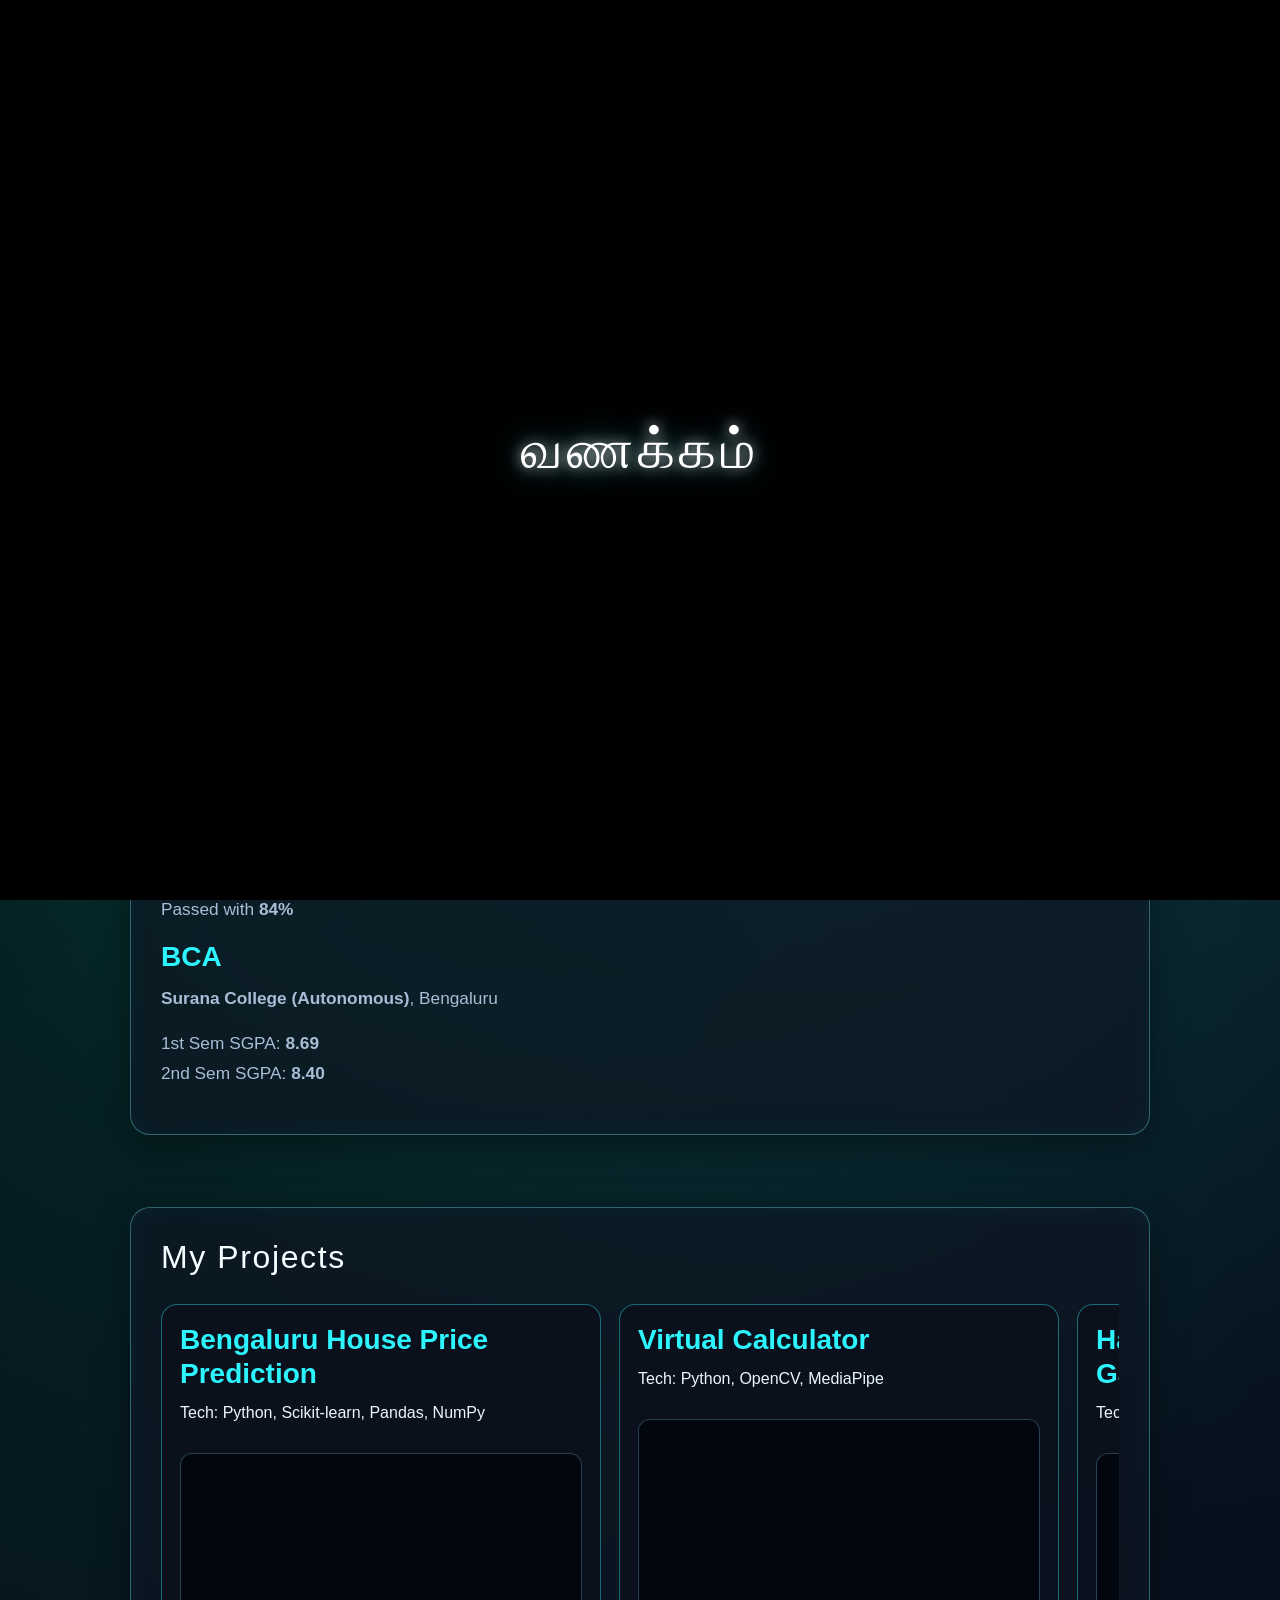
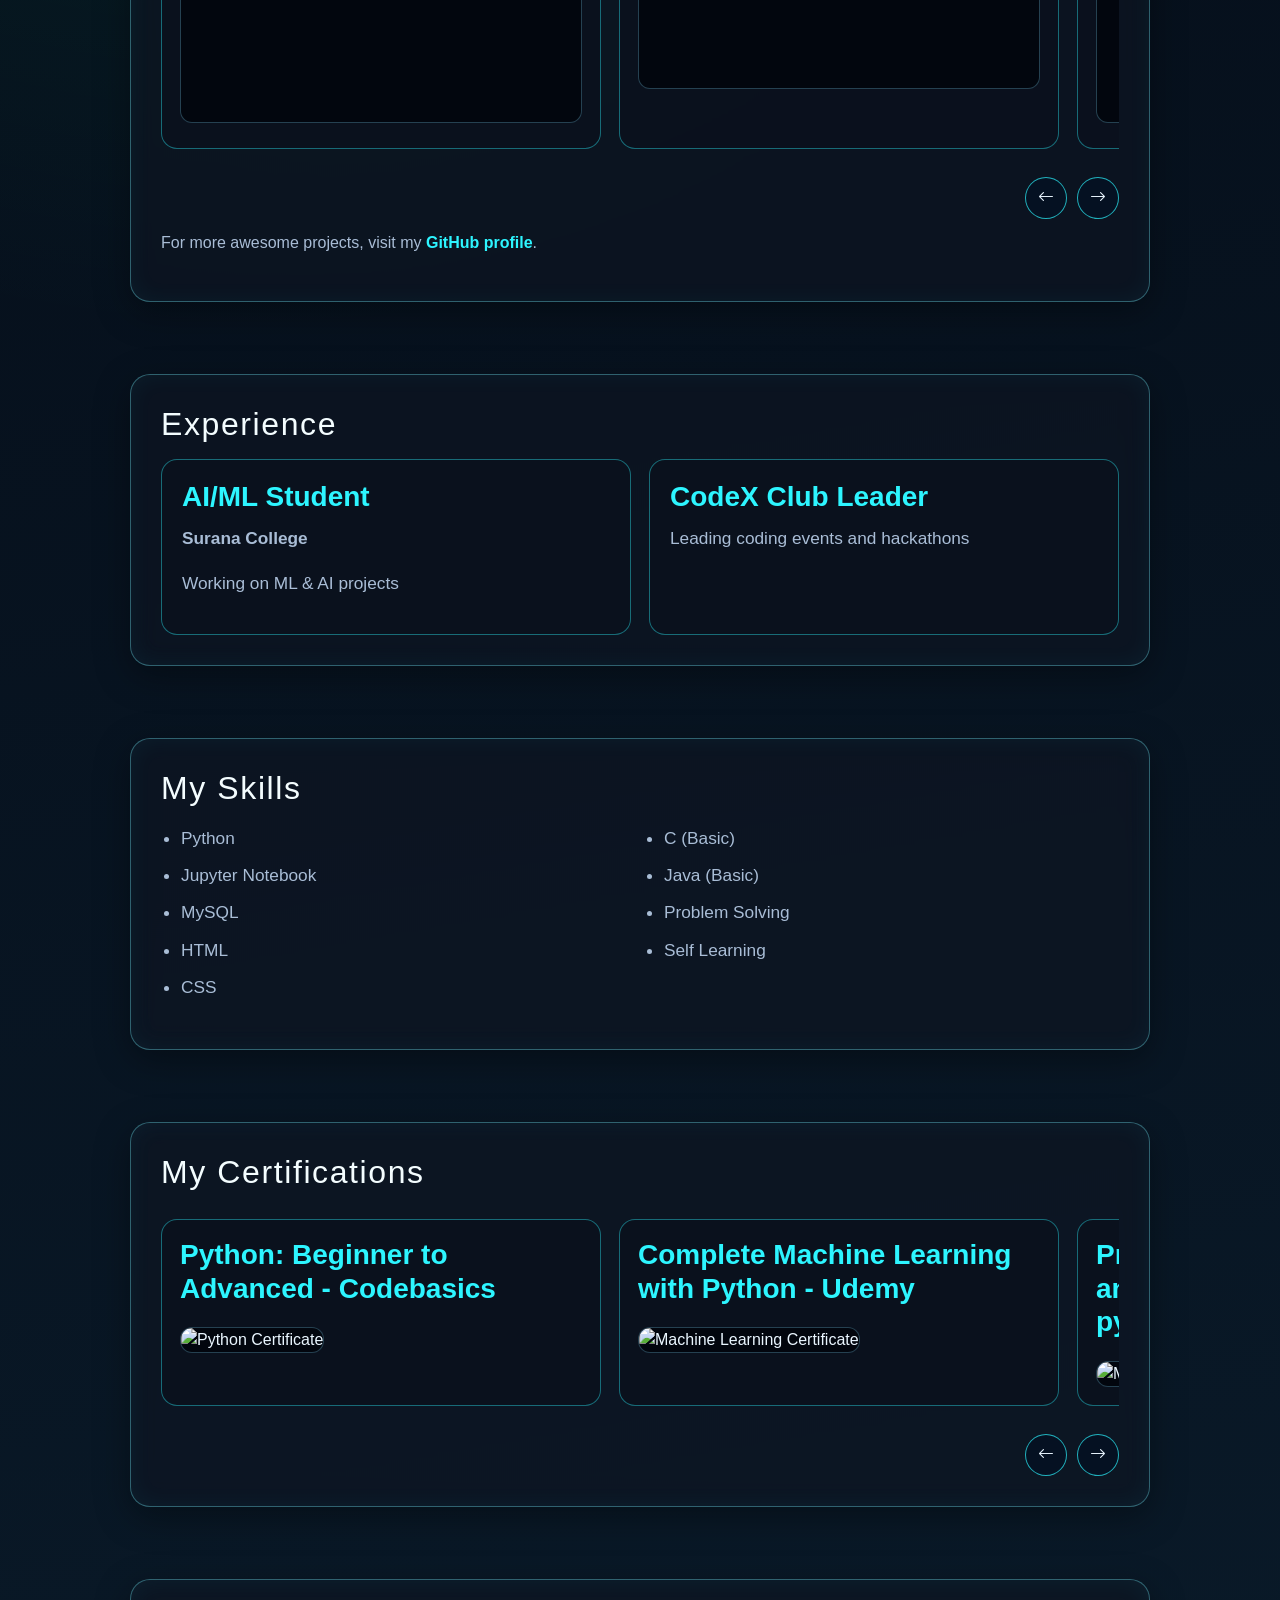
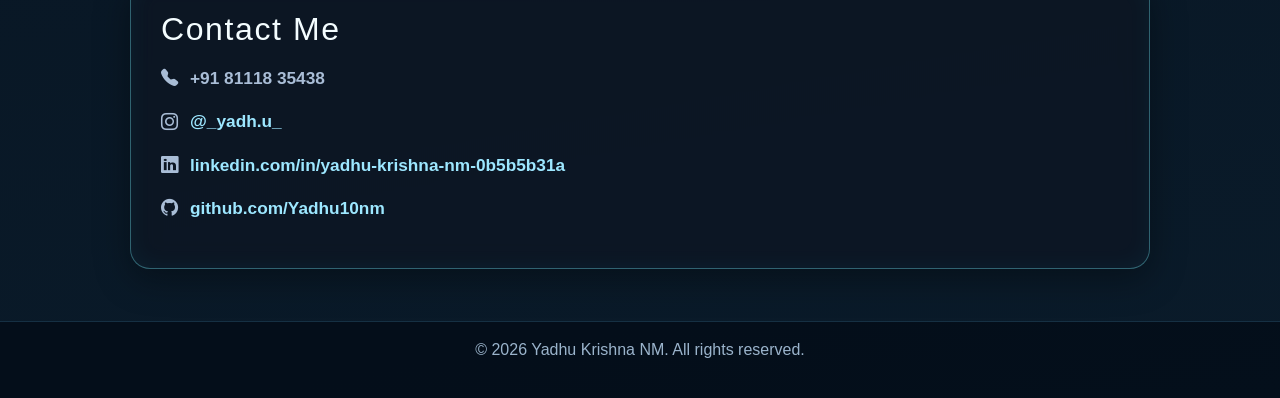
==== commit ab17870d: "Update print statement from 'Hello' to 'Goodbye'" ====
--- a/index.html
+++ b/index.html
@@ -54,7 +54,7 @@
   <section class="profile-showcase">
     <div class="profile-panel">
       <div class="profile-frame">
-        <img src="https://raw.githubusercontent.com/Yadhu10nm/portfolio_website/main/yadhu_krishna.jpg" alt="Yadhu Krishna" class="profile-img" />
+        <img src="https://raw.githubusercontent.com/Yadhu10nm/portfolio_website/main/yadhu_krishna.jpeg" alt="Yadhu Krishna" class="profile-img" />
       </div>
       <div class="profile-text">
         <h2>Building Intelligent AI Experiences</h2>
